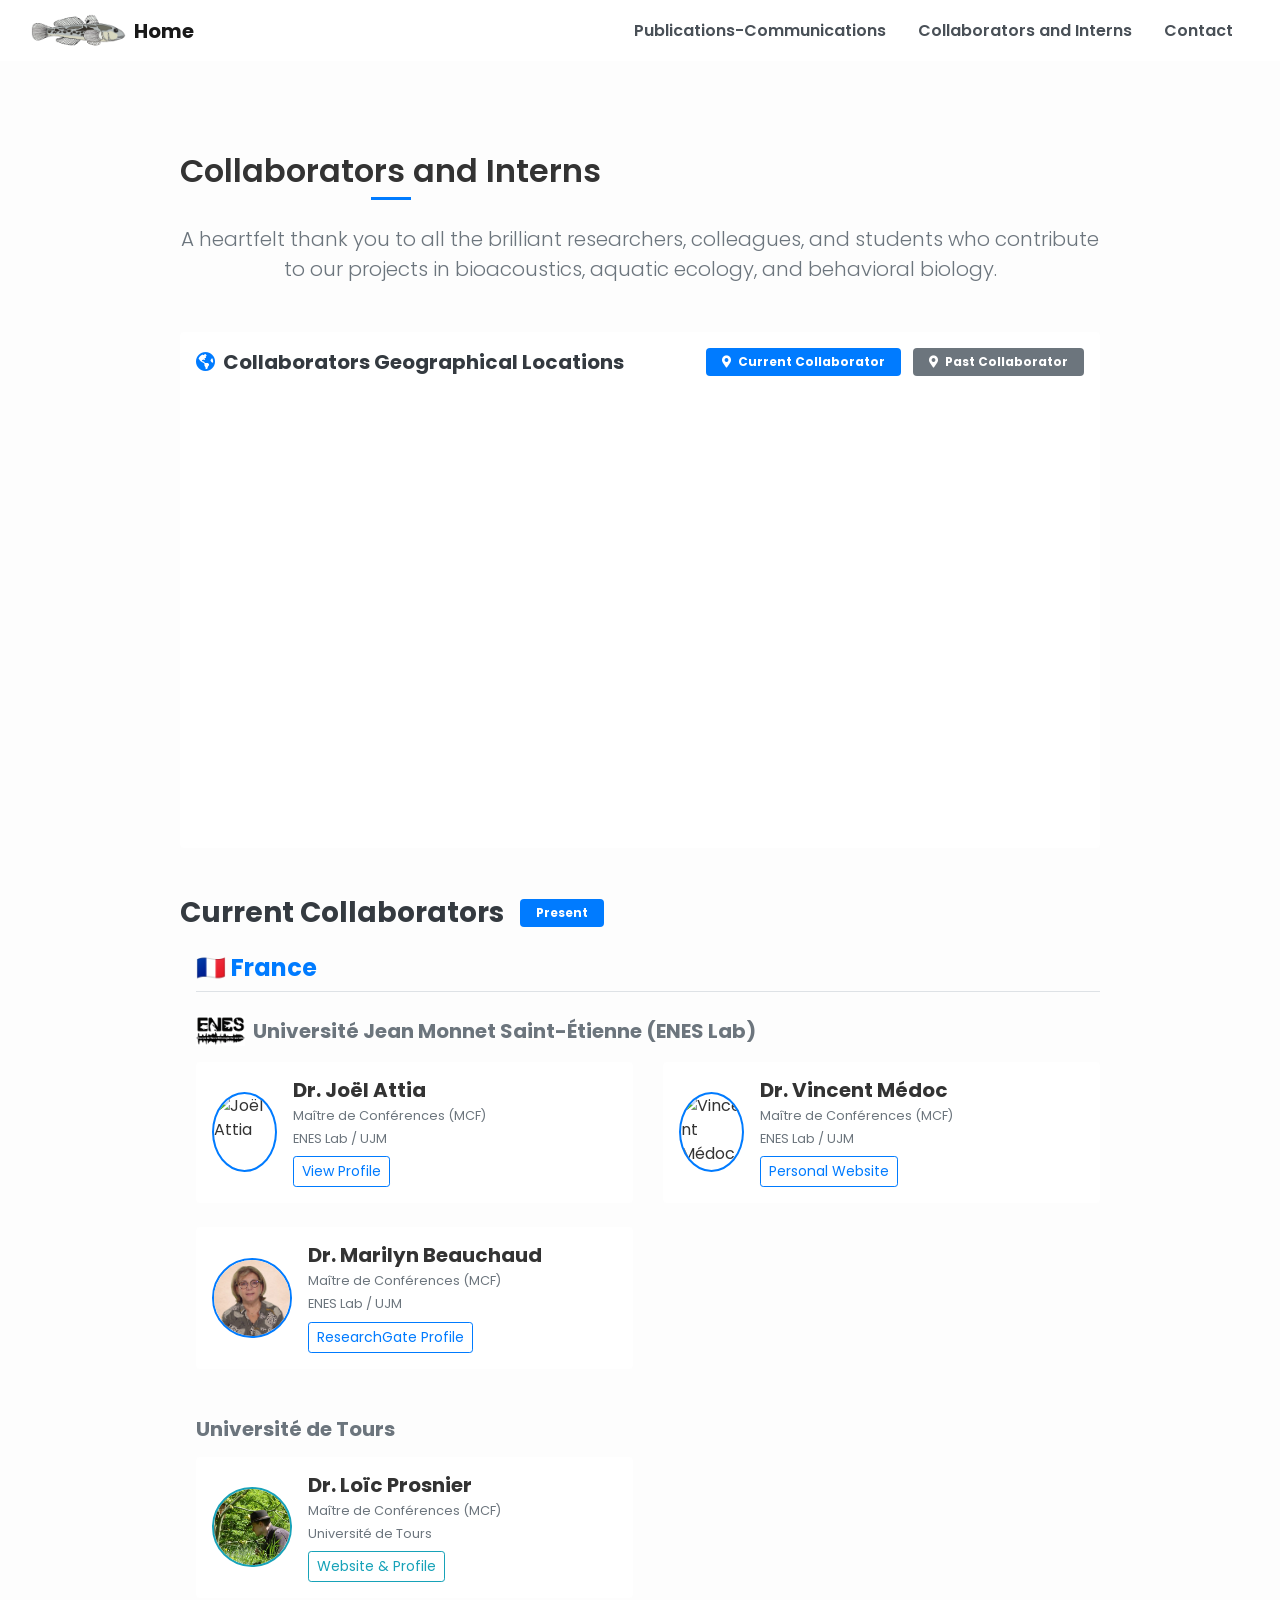
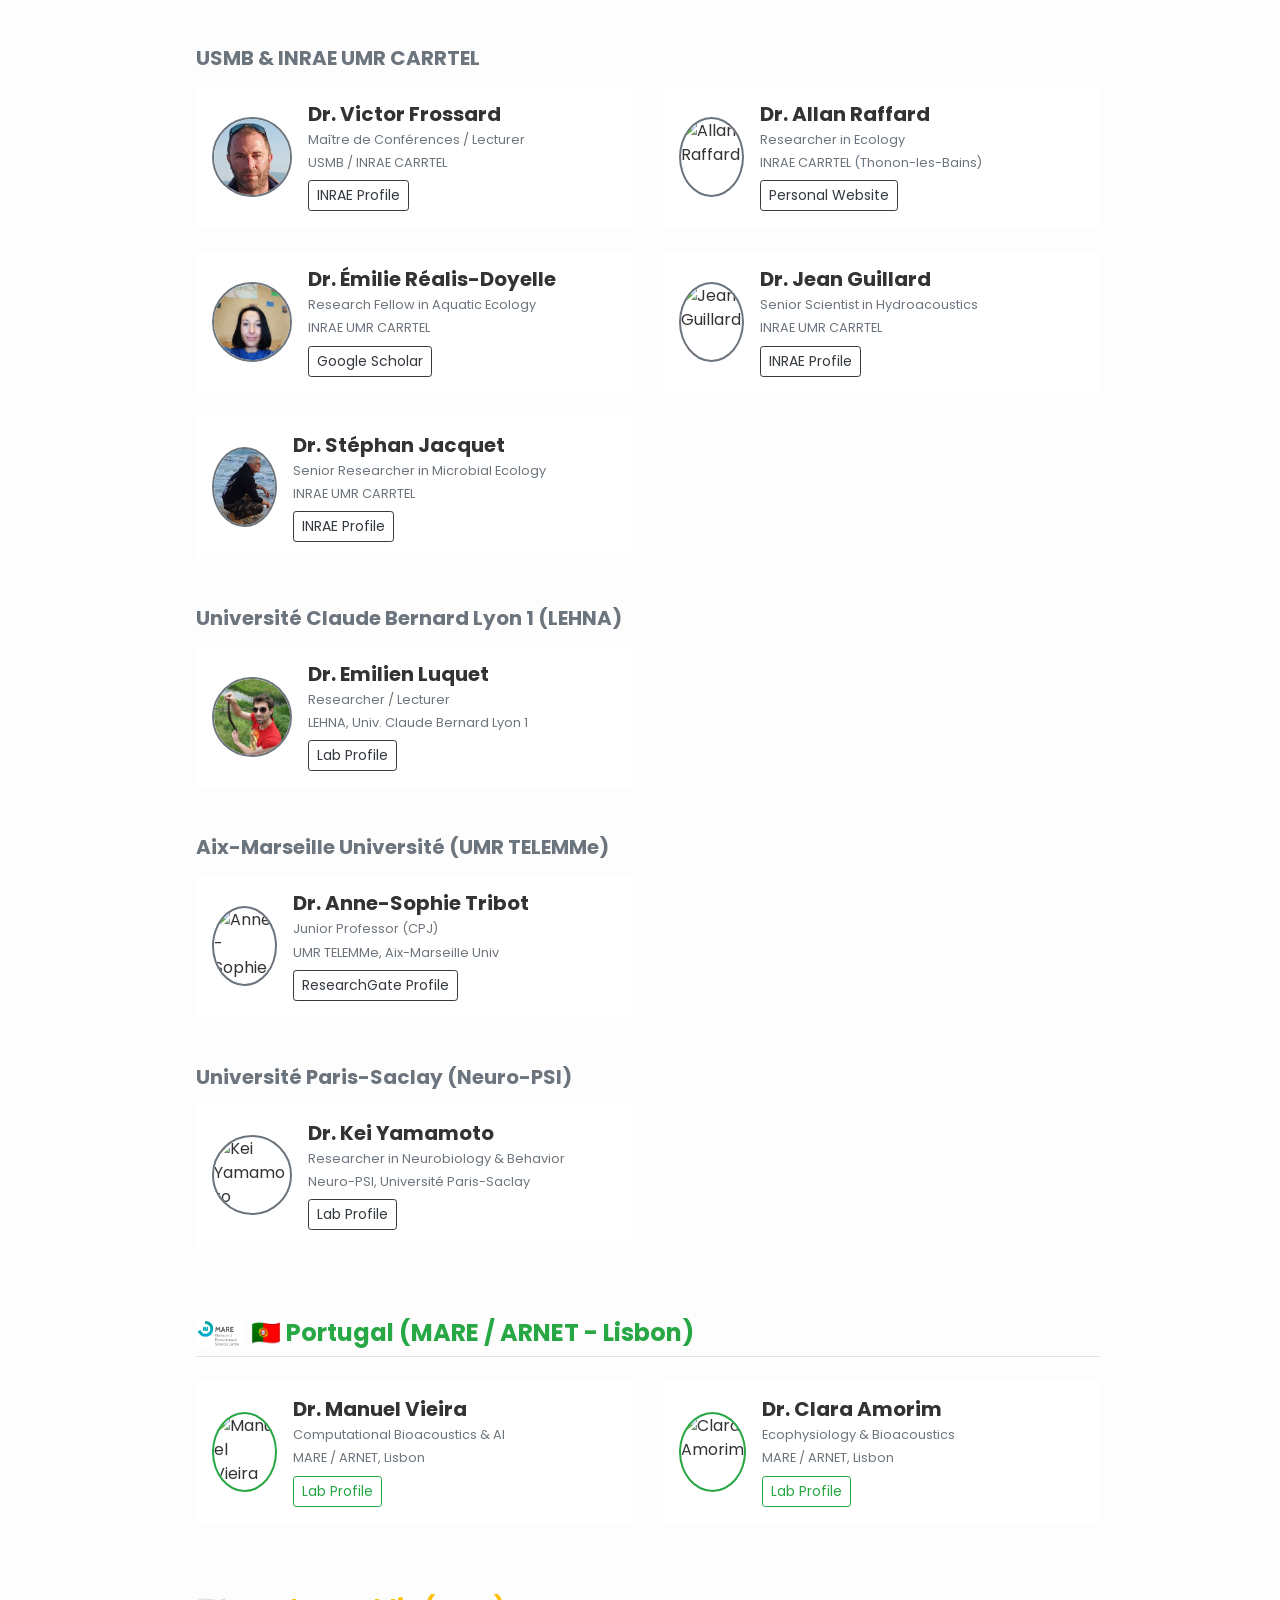
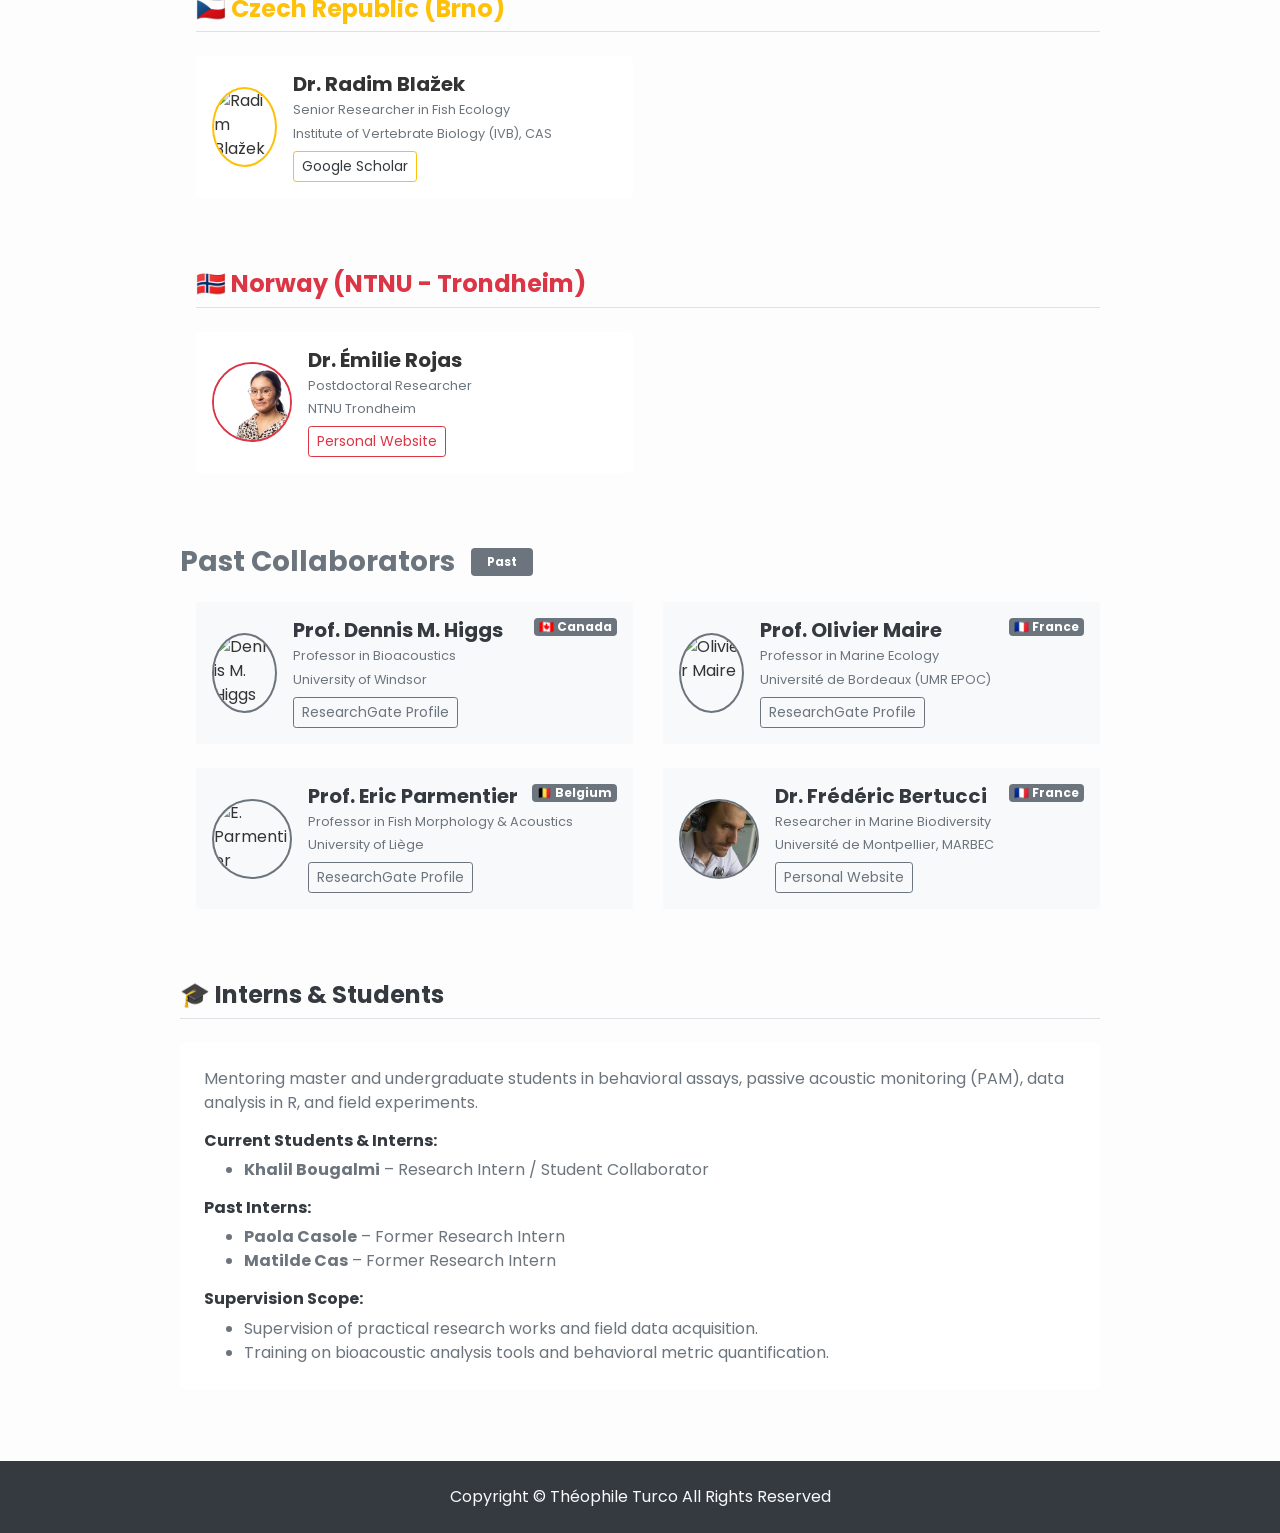
==== collaborators.html @ a91243aa "Update collaborators.html" ====
<!doctype html>
<html lang="fr">
  <head>
    <meta charset="utf-8">
    <meta name="description" content="Collaborators and Interns - Théophile Turco">
    <meta name="viewport" content="width=device-width, initial-scale=1, shrink-to-fit=no">
    <!-- Bootstrap CSS -->
    <link rel="stylesheet" href="https://stackpath.bootstrapcdn.com/bootstrap/4.1.3/css/bootstrap.min.css">
    <!-- Leaflet CSS for Map -->
    <link rel="stylesheet" href="https://unpkg.com/leaflet@1.9.4/dist/leaflet.css" />
    <!-- FontAwesome Icons -->
    <link rel="stylesheet" href="https://cdnjs.cloudflare.com/ajax/libs/font-awesome/5.15.4/css/all.min.css">
    <link rel="stylesheet" type="text/css" href="css/style3.css">
    <link rel="shortcut icon" href="Image/gobie_draw.png">
    <link href="https://fonts.googleapis.com/css2?family=Poppins:wght@300;600&display=swap" rel="stylesheet">
    <title>Collaborators and Interns - Théophile Turco</title>
  </head>
  <body>

    <!-- TOP NAVIGATION BAR -->
    <nav class="navbar navbar-expand-lg navbar-light bg-white shadow-sm fixed-top">
      <div class="container-fluid">
        <a class="navbar-brand font-weight-bold d-flex align-items-center" href="index.html">
          <img src="Image/gobie_draw.png" alt="Logo" class="nav-logo-img mr-2"> Home
        </a>
        <button class="navbar-toggler" type="button" data-toggle="collapse" data-target="#navbarNav">
          <span class="navbar-toggler-icon"></span>
        </button>
        <div class="collapse navbar-collapse justify-content-end" id="navbarNav">
          <ul class="navbar-nav">
            <li class="nav-item">
              <a class="nav-link" href="publications.html">Publications-Communications</a>
            </li>
            <li class="nav-item active">
              <a class="nav-link text-primary" href="collaborators.html">Collaborators and Interns</a>
            </li>
            <li class="nav-item">
              <a class="nav-link" href="contact.html">Contact</a>
            </li>
          </ul>
        </div>
      </div>
    </nav>

    <!-- COLLABORATORS CONTENT SECTION -->
    <section class="container my-5 pt-5">
      <div class="row justify-content-center">
        <div class="col-lg-10">
          <h2 class="section-title text-center mb-4">Collaborators and Interns</h2>
          <p class="lead text-muted text-center mb-5">
            A heartfelt thank you to all the brilliant researchers, colleagues, and students who contribute to our projects in bioacoustics, aquatic ecology, and behavioral biology.
          </p>

          <!-- INTERACTIVE MAP SECTION WITH LEGEND -->
          <div class="card shadow-sm border-0 mb-5 p-3">
            <div class="d-flex flex-column flex-md-row justify-content-between align-items-center mb-3">
              <h3 class="h5 font-weight-bold text-dark mb-2 mb-md-0"><i class="fas fa-globe-americas text-primary mr-2"></i>Collaborators Geographical Locations</h3>
              <div class="badge-legend">
                <span class="badge badge-primary px-3 py-2 mr-2"><i class="fas fa-map-marker-alt mr-1"></i> Current Collaborator</span>
                <span class="badge badge-secondary px-3 py-2"><i class="fas fa-map-marker-alt mr-1"></i> Past Collaborator</span>
              </div>
            </div>
            <div id="collaborators-map" style="height: 440px; border-radius: 6px;"></div>
          </div>

          <!-- ================= PRESENT COLLABORATORS ================= -->
          <div class="mb-4">
            <div class="d-flex align-items-center mb-4">
              <h3 class="h3 font-weight-bold text-dark mb-0">Current Collaborators</h3>
              <span class="badge badge-primary ml-3 px-3 py-2">Present</span>
            </div>
          </div>

          <!-- FRANCE -->
          <div class="mb-5 pl-md-3">
            <h4 class="h4 font-weight-bold text-primary border-bottom pb-2 mb-4">🇫🇷 France</h4>

            <!-- Sub-panel: Saint-Étienne -->
            <div id="section-saint-etienne">
              <h5 class="text-secondary font-weight-bold mt-4 mb-3 d-flex align-items-center">
                <img src="Image/Logo_ENES.png" alt="ENES Lab Logo" style="height: 30px;" class="mr-2">
                Université Jean Monnet Saint-Étienne (ENES Lab)
              </h5>
              <div class="row">
                <!-- Collab: Joël Attia -->
                <div class="col-md-6 mb-4">
                  <div class="card h-100 shadow-sm border-0 p-3 d-flex flex-row align-items-center">
                    <img src="Image/placeholder_attia.jpg" alt="Joël Attia" class="rounded-circle mr-3" style="width: 80px; height: 80px; object-fit: cover; border: 2px solid #007bff;">
                    <div class="w-100">
                      <h5 class="font-weight-bold mb-1">Dr. Joël Attia</h5>
                      <p class="text-muted small mb-1">Maître de Conférences (MCF)</p>
                      <p class="text-secondary small mb-2">ENES Lab / UJM</p>
                      <a href="https://www.univ-st-etienne.fr" target="_blank" class="btn btn-outline-primary btn-sm">View Profile</a>
                    </div>
                  </div>
                </div>

                <!-- Collab: Vincent Médoc -->
                <div class="col-md-6 mb-4">
                  <div class="card h-100 shadow-sm border-0 p-3 d-flex flex-row align-items-center">
                    <img src="Image/VMedocj.jpg" alt="Vincent Médoc" class="rounded-circle mr-3" style="width: 80px; height: 80px; object-fit: cover; border: 2px solid #007bff;">
                    <div class="w-100">
                      <h5 class="font-weight-bold mb-1">Dr. Vincent Médoc</h5>
                      <p class="text-muted small mb-1">Maître de Conférences (MCF)</p>
                      <p class="text-secondary small mb-2">ENES Lab / UJM</p>
                      <a href="https://vincentmedoc.wixsite.com/ecology" target="_blank" class="btn btn-outline-primary btn-sm">Personal Website</a>
                    </div>
                  </div>
                </div>

                <!-- Collab: Marilyn Beauchaud -->
                <div class="col-md-6 mb-4">
                  <div class="card h-100 shadow-sm border-0 p-3 d-flex flex-row align-items-center">
                    <img src="Image/MBeauchaud.jpg" alt="Marilyn Beauchaud" class="rounded-circle mr-3" style="width: 80px; height: 80px; object-fit: cover; border: 2px solid #007bff;">
                    <div class="w-100">
                      <h5 class="font-weight-bold mb-1">Dr. Marilyn Beauchaud</h5>
                      <p class="text-muted small mb-1">Maître de Conférences (MCF)</p>
                      <p class="text-secondary small mb-2">ENES Lab / UJM</p>
                      <a href="https://www.researchgate.net/profile/Marilyn-Beauchaud" target="_blank" class="btn btn-outline-primary btn-sm">ResearchGate Profile</a>
                    </div>
                  </div>
                </div>
              </div>
            </div>

            <!-- Sub-panel: Tours -->
            <div id="section-tours">
              <h5 class="text-secondary font-weight-bold mt-4 mb-3">Université de Tours</h5>
              <div class="row">
                <!-- Collab: Loïc Prosnier -->
                <div class="col-md-6 mb-4">
                  <div class="card h-100 shadow-sm border-0 p-3 d-flex flex-row align-items-center">
                    <img src="Image/LProsnier.jpg" alt="Loïc Prosnier" class="rounded-circle mr-3" style="width: 80px; height: 80px; object-fit: cover; border: 2px solid #17a2b8;">
                    <div class="w-100">
                      <h5 class="font-weight-bold mb-1">Dr. Loïc Prosnier</h5>
                      <p class="text-muted small mb-1">Maître de Conférences (MCF)</p>
                      <p class="text-secondary small mb-2">Université de Tours</p>
                      <a href="https://sites.google.com/view/loic-prosnier/home?pli=1&authuser=0" target="_blank" class="btn btn-outline-info btn-sm">Website & Profile</a>
                    </div>
                  </div>
                </div>
              </div>
            </div>

            <!-- Sub-panel: USMB & INRAE (CARRTEL) -->
            <div id="section-thonon">
              <h5 class="text-secondary font-weight-bold mt-4 mb-3">USMB & INRAE UMR CARRTEL</h5>
              <div class="row">
                <!-- Collab: Victor Frossard -->
                <div class="col-md-6 mb-4">
                  <div class="card h-100 shadow-sm border-0 p-3 d-flex flex-row align-items-center">
                    <img src="Image/VFrossard.jpg" alt="Victor Frossard" class="rounded-circle mr-3" style="width: 80px; height: 80px; object-fit: cover; border: 2px solid #6c757d;">
                    <div class="w-100">
                      <h5 class="font-weight-bold mb-1">Dr. Victor Frossard</h5>
                      <p class="text-muted small mb-1">Maître de Conférences / Lecturer</p>
                      <p class="text-secondary small mb-2">USMB / INRAE CARRTEL</p>
                      <a href="https://carrtel.lyon-grenoble.hub.inrae.fr/personnel-cvs/frossard-victor" target="_blank" class="btn btn-outline-dark btn-sm">INRAE Profile</a>
                    </div>
                  </div>
                </div>

                <!-- Collab: Allan Raffard -->
                <div class="col-md-6 mb-4">
                  <div class="card h-100 shadow-sm border-0 p-3 d-flex flex-row align-items-center">
                    <img src="Image/ARraffard.jpg" alt="Allan Raffard" class="rounded-circle mr-3" style="width: 80px; height: 80px; object-fit: cover; border: 2px solid #6c757d;">
                    <div class="w-100">
                      <h5 class="font-weight-bold mb-1">Dr. Allan Raffard</h5>
                      <p class="text-muted small mb-1">Researcher in Ecology</p>
                      <p class="text-secondary small mb-2">INRAE CARRTEL (Thonon-les-Bains)</p>
                      <a href="https://allanraffard.wordpress.com/" target="_blank" class="btn btn-outline-dark btn-sm">Personal Website</a>
                    </div>
                  </div>
                </div>

                <!-- Collab: Émilie Réalis-Doyelle -->
                <div class="col-md-6 mb-4">
                  <div class="card h-100 shadow-sm border-0 p-3 d-flex flex-row align-items-center">
                    <img src="Image/ERealis.jpg" alt="Émilie Réalis-Doyelle" class="rounded-circle mr-3" style="width: 80px; height: 80px; object-fit: cover; border: 2px solid #6c757d;">
                    <div class="w-100">
                      <h5 class="font-weight-bold mb-1">Dr. Émilie Réalis-Doyelle</h5>
                      <p class="text-muted small mb-1">Research Fellow in Aquatic Ecology</p>
                      <p class="text-secondary small mb-2">INRAE UMR CARRTEL</p>
                      <a href="https://scholar.google.com/citations?user=teKETbIAAAAJ&hl=fr" target="_blank" class="btn btn-outline-dark btn-sm">Google Scholar</a>
                    </div>
                  </div>
                </div>

                <!-- Collab: Jean Guillard -->
                <div class="col-md-6 mb-4">
                  <div class="card h-100 shadow-sm border-0 p-3 d-flex flex-row align-items-center">
                    <img src="Image/placeholder_guillard.jpg" alt="Jean Guillard" class="rounded-circle mr-3" style="width: 80px; height: 80px; object-fit: cover; border: 2px solid #6c757d;">
                    <div class="w-100">
                      <h5 class="font-weight-bold mb-1">Dr. Jean Guillard</h5>
                      <p class="text-muted small mb-1">Senior Scientist in Hydroacoustics</p>
                      <p class="text-secondary small mb-2">INRAE UMR CARRTEL</p>
                      <a href="https://carrtel.lyon-grenoble.hub.inrae.fr" target="_blank" class="btn btn-outline-dark btn-sm">INRAE Profile</a>
                    </div>
                  </div>
                </div>

                <!-- Collab: Stéphan Jacquet -->
                <div class="col-md-6 mb-4">
                  <div class="card h-100 shadow-sm border-0 p-3 d-flex flex-row align-items-center">
                    <img src="Image/SJacquet.jpg" alt="Stéphan Jacquet" class="rounded-circle mr-3" style="width: 80px; height: 80px; object-fit: cover; border: 2px solid #6c757d;">
                    <div class="w-100">
                      <h5 class="font-weight-bold mb-1">Dr. Stéphan Jacquet</h5>
                      <p class="text-muted small mb-1">Senior Researcher in Microbial Ecology</p>
                      <p class="text-secondary small mb-2">INRAE UMR CARRTEL</p>
                      <a href="https://carrtel.lyon-grenoble.hub.inrae.fr" target="_blank" class="btn btn-outline-dark btn-sm">INRAE Profile</a>
                    </div>
                  </div>
                </div>
              </div>
            </div>

            <!-- Sub-panel: Lyon 1 (LEHNA) -->
            <div id="section-lyon">
              <h5 class="text-secondary font-weight-bold mt-4 mb-3">Université Claude Bernard Lyon 1 (LEHNA)</h5>
              <div class="row">
                <!-- Collab: Emilien Luquet -->
                <div class="col-md-6 mb-4">
                  <div class="card h-100 shadow-sm border-0 p-3 d-flex flex-row align-items-center">
                    <img src="Image/ELuquet.jpg" alt="Emilien Luquet" class="rounded-circle mr-3" style="width: 80px; height: 80px; object-fit: cover; border: 2px solid #6c757d;">
                    <div class="w-100">
                      <h5 class="font-weight-bold mb-1">Dr. Emilien Luquet</h5>
                      <p class="text-muted small mb-1">Researcher / Lecturer</p>
                      <p class="text-secondary small mb-2">LEHNA, Univ. Claude Bernard Lyon 1</p>
                      <a href="https://lehna.univ-lyon1.fr" target="_blank" class="btn btn-outline-dark btn-sm">Lab Profile</a>
                    </div>
                  </div>
                </div>
              </div>
            </div>

            <!-- Sub-panel: TELEMMe (Aix-Marseille) -->
            <div id="section-aix">
              <h5 class="text-secondary font-weight-bold mt-4 mb-3">Aix-Marseille Université (UMR TELEMMe)</h5>
              <div class="row">
                <!-- Collab: Anne-Sophie Tribot -->
                <div class="col-md-6 mb-4">
                  <div class="card h-100 shadow-sm border-0 p-3 d-flex flex-row align-items-center">
                    <img src="Image/AStribot.jpg" alt="Anne-Sophie Tribot" class="rounded-circle mr-3" style="width: 80px; height: 80px; object-fit: cover; border: 2px solid #6c757d;">
                    <div class="w-100">
                      <h5 class="font-weight-bold mb-1">Dr. Anne-Sophie Tribot</h5>
                      <p class="text-muted small mb-1">Junior Professor (CPJ)</p>
                      <p class="text-secondary small mb-2">UMR TELEMMe, Aix-Marseille Univ</p>
                      <a href="https://www.researchgate.net/profile/Anne-Sophie-Tribot" target="_blank" class="btn btn-outline-dark btn-sm">ResearchGate Profile</a>
                    </div>
                  </div>
                </div>
              </div>
            </div>

            <!-- Sub-panel: Paris-Saclay (Neuro-PSI) -->
            <div id="section-saclay">
              <h5 class="text-secondary font-weight-bold mt-4 mb-3">Université Paris-Saclay (Neuro-PSI)</h5>
              <div class="row">
                <!-- Collab: Kei Yamamoto -->
                <div class="col-md-6 mb-4">
                  <div class="card h-100 shadow-sm border-0 p-3 d-flex flex-row align-items-center">
                    <img src="Image/placeholder_yamamoto.jpg" alt="Kei Yamamoto" class="rounded-circle mr-3" style="width: 80px; height: 80px; object-fit: cover; border: 2px solid #6c757d;">
                    <div class="w-100">
                      <h5 class="font-weight-bold mb-1">Dr. Kei Yamamoto</h5>
                      <p class="text-muted small mb-1">Researcher in Neurobiology & Behavior</p>
                      <p class="text-secondary small mb-2">Neuro-PSI, Université Paris-Saclay</p>
                      <a href="https://www.neuro-psi.fr" target="_blank" class="btn btn-outline-dark btn-sm">Lab Profile</a>
                    </div>
                  </div>
                </div>
              </div>
            </div>

          </div>

          <!-- PORTUGAL -->
          <div class="mb-5 pl-md-3" id="section-lisbon">
            <h4 class="h4 font-weight-bold text-success border-bottom pb-2 mb-4 d-flex align-items-center">
              <img src="Image/MARE LOGO.png" alt="MARE Logo" style="height: 30px;" class="mr-2">
              🇵🇹 Portugal (MARE / ARNET - Lisbon)
            </h4>
            <div class="row">
              <!-- Collab: Manuel Vieira -->
              <div class="col-md-6 mb-4">
                <div class="card h-100 shadow-sm border-0 p-3 d-flex flex-row align-items-center">
                  <img src="Image/placeholder_vieira.jpg" alt="Manuel Vieira" class="rounded-circle mr-3" style="width: 80px; height: 80px; object-fit: cover; border: 2px solid #28a745;">
                  <div class="w-100">
                    <h5 class="font-weight-bold mb-1">Dr. Manuel Vieira</h5>
                    <p class="text-muted small mb-1">Computational Bioacoustics & AI</p>
                    <p class="text-secondary small mb-2">MARE / ARNET, Lisbon</p>
                    <a href="https://www.fishbioacoustics.pt/mvieira" target="_blank" class="btn btn-outline-success btn-sm">Lab Profile</a>
                  </div>
                </div>
              </div>

              <!-- Collab: Clara Amorim -->
              <div class="col-md-6 mb-4">
                <div class="card h-100 shadow-sm border-0 p-3 d-flex flex-row align-items-center">
                  <img src="Image/placeholder_amorim.jpg" alt="Clara Amorim" class="rounded-circle mr-3" style="width: 80px; height: 80px; object-fit: cover; border: 2px solid #28a745;">
                  <div class="w-100">
                    <h5 class="font-weight-bold mb-1">Dr. Clara Amorim</h5>
                    <p class="text-muted small mb-1">Ecophysiology & Bioacoustics</p>
                    <p class="text-secondary small mb-2">MARE / ARNET, Lisbon</p>
                    <a href="https://www.fishbioacoustics.pt/amorim" target="_blank" class="btn btn-outline-success btn-sm">Lab Profile</a>
                  </div>
                </div>
              </div>
            </div>
          </div>

          <!-- CZECH REPUBLIC -->
          <div class="mb-5 pl-md-3" id="section-brno">
            <h4 class="h4 font-weight-bold text-warning border-bottom pb-2 mb-4">🇨🇿 Czech Republic (Brno)</h4>
            <div class="row">
              <!-- Collab: Radim Blažek -->
              <div class="col-md-6 mb-4">
                <div class="card h-100 shadow-sm border-0 p-3 d-flex flex-row align-items-center">
                  <img src="Image/placeholder_blazek.jpg" alt="Radim Blažek" class="rounded-circle mr-3" style="width: 80px; height: 80px; object-fit: cover; border: 2px solid #ffc107;">
                  <div class="w-100">
                    <h5 class="font-weight-bold mb-1">Dr. Radim Blažek</h5>
                    <p class="text-muted small mb-1">Senior Researcher in Fish Ecology</p>
                    <p class="text-secondary small mb-2">Institute of Vertebrate Biology (IVB), CAS</p>
                    <a href="https://scholar.google.com/citations?user=MF0PqMMAAAAJ&hl=en" target="_blank" class="btn btn-outline-warning text-dark btn-sm">Google Scholar</a>
                  </div>
                </div>
              </div>
            </div>
          </div>

          <!-- NORWAY -->
          <div class="mb-5 pl-md-3" id="section-trondheim">
            <h4 class="h4 font-weight-bold text-danger border-bottom pb-2 mb-4">🇳🇴 Norway (NTNU - Trondheim)</h4>
            <div class="row">
              <!-- Collab: Émilie Rojas -->
              <div class="col-md-6 mb-4">
                <div class="card h-100 shadow-sm border-0 p-3 d-flex flex-row align-items-center">
                  <img src="Image/ERojas.jpg" alt="Émilie Rojas" class="rounded-circle mr-3" style="width: 80px; height: 80px; object-fit: cover; border: 2px solid #dc3545;">
                  <div class="w-100">
                    <h5 class="font-weight-bold mb-1">Dr. Émilie Rojas</h5>
                    <p class="text-muted small mb-1">Postdoctoral Researcher</p>
                    <p class="text-secondary small mb-2">NTNU Trondheim</p>
                    <a href="https://www.emilierojas.fr/" target="_blank" class="btn btn-outline-danger btn-sm">Personal Website</a>
                  </div>
                </div>
              </div>
            </div>
          </div>

          <!-- ================= PAST COLLABORATORS ================= -->
          <div class="mt-5 mb-4">
            <div class="d-flex align-items-center mb-4">
              <h3 class="h3 font-weight-bold text-secondary mb-0">Past Collaborators</h3>
              <span class="badge badge-secondary ml-3 px-3 py-2">Past</span>
            </div>
          </div>

          <div class="mb-5 pl-md-3">
            <div class="row">

              <!-- Past Collab: Dennis M. Higgs (Canada) -->
              <div class="col-md-6 mb-4" id="section-windsor">
                <div class="card h-100 shadow-sm border-0 p-3 d-flex flex-row align-items-center bg-light">
                  <img src="Image/placeholder_higgs.jpg" alt="Dennis M. Higgs" class="rounded-circle mr-3 opacity-75" style="width: 80px; height: 80px; object-fit: cover; border: 2px solid #6c757d;">
                  <div class="w-100">
                    <div class="d-flex justify-content-between align-items-start">
                      <h5 class="font-weight-bold mb-1 text-dark">Prof. Dennis M. Higgs</h5>
                      <span class="badge badge-secondary small">🇨🇦 Canada</span>
                    </div>
                    <p class="text-muted small mb-1">Professor in Bioacoustics</p>
                    <p class="text-secondary small mb-2">University of Windsor</p>
                    <a href="https://www.researchgate.net/profile/Dennis-Higgs" target="_blank" class="btn btn-outline-secondary btn-sm">ResearchGate Profile</a>
                  </div>
                </div>
              </div>

              <!-- Past Collab: Olivier Maire (France - Bordeaux) -->
              <div class="col-md-6 mb-4" id="section-bordeaux">
                <div class="card h-100 shadow-sm border-0 p-3 d-flex flex-row align-items-center bg-light">
                  <img src="Image/placeholder_maire.jpg" alt="Olivier Maire" class="rounded-circle mr-3 opacity-75" style="width: 80px; height: 80px; object-fit: cover; border: 2px solid #6c757d;">
                  <div class="w-100">
                    <div class="d-flex justify-content-between align-items-start">
                      <h5 class="font-weight-bold mb-1 text-dark">Prof. Olivier Maire</h5>
                      <span class="badge badge-secondary small">🇫🇷 France</span>
                    </div>
                    <p class="text-muted small mb-1">Professor in Marine Ecology</p>
                    <p class="text-secondary small mb-2">Université de Bordeaux (UMR EPOC)</p>
                    <a href="https://www.researchgate.net/profile/Olivier-Maire-3" target="_blank" class="btn btn-outline-secondary btn-sm">ResearchGate Profile</a>
                  </div>
                </div>
              </div>

              <!-- Past Collab: E. Parmentier (Belgium - Liège) -->
              <div class="col-md-6 mb-4" id="section-liege">
                <div class="card h-100 shadow-sm border-0 p-3 d-flex flex-row align-items-center bg-light">
                  <img src="Image/placeholder_parmentier.jpg" alt="E. Parmentier" class="rounded-circle mr-3 opacity-75" style="width: 80px; height: 80px; object-fit: cover; border: 2px solid #6c757d;">
                  <div class="w-100">
                    <div class="d-flex justify-content-between align-items-start">
                      <h5 class="font-weight-bold mb-1 text-dark">Prof. Eric Parmentier</h5>
                      <span class="badge badge-secondary small">🇧🇪 Belgium</span>
                    </div>
                    <p class="text-muted small mb-1">Professor in Fish Morphology & Acoustics</p>
                    <p class="text-secondary small mb-2">University of Liège</p>
                    <a href="https://www.researchgate.net" target="_blank" class="btn btn-outline-secondary btn-sm">ResearchGate Profile</a>
                  </div>
                </div>
              </div>

              <!-- Past Collab: F. Bertucci (France - Montpellier) -->
              <div class="col-md-6 mb-4" id="section-montpellier">
                <div class="card h-100 shadow-sm border-0 p-3 d-flex flex-row align-items-center bg-light">
                  <img src="Image/FBertucci.jpg" alt="Frédéric Bertucci" class="rounded-circle mr-3 opacity-75" style="width: 80px; height: 80px; object-fit: cover; border: 2px solid #6c757d;">
                  <div class="w-100">
                    <div class="d-flex justify-content-between align-items-start">
                      <h5 class="font-weight-bold mb-1 text-dark">Dr. Frédéric Bertucci</h5>
                      <span class="badge badge-secondary small">🇫🇷 France</span>
                    </div>
                    <p class="text-muted small mb-1">Researcher in Marine Biodiversity</p>
                    <p class="text-secondary small mb-2">Université de Montpellier, MARBEC</p>
                    <a href="https://sites.google.com/view/fredericbertucci" target="_blank" class="btn btn-outline-secondary btn-sm">Personal Website</a>
                  </div>
                </div>
              </div>

            </div>
          </div>

          <!-- ================= INTERNS & STUDENTS ================= -->
          <div class="mb-4">
            <h3 class="h4 font-weight-bold text-dark border-bottom pb-2 mb-4">🎓 Interns & Students</h3>
            <div class="card shadow-sm border-0 p-4">
              <p class="text-muted mb-3">
                Mentoring master and undergraduate students in behavioral assays, passive acoustic monitoring (PAM), data analysis in R, and field experiments.
              </p>
              
              <h6 class="font-weight-bold text-dark">Current Students & Interns:</h6>
              <ul class="text-muted mb-3">
                <li><strong>Khalil Bougalmi</strong> – Research Intern / Student Collaborator</li>
              </ul>

              <h6 class="font-weight-bold text-dark">Past Interns:</h6>
              <ul class="text-muted mb-3">
                <li><strong>Paola Casole</strong> – Former Research Intern</li>
                <li><strong>Matilde Cas</strong> – Former Research Intern</li>
              </ul>

              <h6 class="font-weight-bold text-dark">Supervision Scope:</h6>
              <ul class="text-muted mb-0">
                <li>Supervision of practical research works and field data acquisition.</li>
                <li>Training on bioacoustic analysis tools and behavioral metric quantification.</li>
              </ul>
            </div>
          </div>

        </div>
      </div>
    </section>

    <!-- MAIN FOOTER -->
    <footer class="text-center py-4 bg-dark text-light mt-5">
      <p class="mb-0">Copyright © Théophile Turco All Rights Reserved</p>
    </footer>

    <!-- JS Scripts -->
    <script src="https://code.jquery.com/jquery-3.3.1.slim.min.js"></script>
    <script src="https://cdnjs.cloudflare.com/ajax/libs/popper.js/1.14.3/umd/popper.min.js"></script>
    <script src="https://stackpath.bootstrapcdn.com/bootstrap/4.1.3/js/bootstrap.min.js"></script>
    <!-- Leaflet JS for Map -->
    <script src="https://unpkg.com/leaflet@1.9.4/dist/leaflet.js"></script>
    
    <script>
      document.addEventListener("DOMContentLoaded", function() {
        // Locations data across Europe and Canada (Status: 'present' or 'past') with section target IDs
        var locations = [
          // Present Collaborators
          { name: "Université Jean Monnet (ENES Lab)", city: "Saint-Étienne, France", coords: [45.4397, 4.3872], people: "Dr. Joël Attia, Dr. Vincent Médoc, Dr. Marilyn Beauchaud", status: "present", targetId: "section-saint-etienne" },
          { name: "Université de Tours", city: "Tours, France", coords: [47.3941, 0.6848], people: "Dr. Loïc Prosnier", status: "present", targetId: "section-tours" },
          { name: "USMB & INRAE CARRTEL", city: "Thonon-les-Bains, France", coords: [46.3712, 6.4789], people: "Dr. Victor Frossard, Dr. Allan Raffard, Dr. Émilie Réalis-Doyelle, Dr. Jean Guillard, Dr. Stéphan Jacquet", status: "present", targetId: "section-thonon" },
          { name: "Univ. Claude Bernard Lyon 1 (LEHNA)", city: "Lyon, France", coords: [45.7834, 4.8787], people: "Dr. Emilien Luquet", status: "present", targetId: "section-lyon" },
          { name: "Aix-Marseille Univ (TELEMMe)", city: "Aix-en-Provence, France", coords: [43.5297, 5.4474], people: "Dr. Anne-Sophie Tribot", status: "present", targetId: "section-aix" },
          { name: "Université Paris-Saclay (Neuro-PSI)", city: "Saclay, France", coords: [48.7093, 2.1675], people: "Dr. Kei Yamamoto", status: "present", targetId: "section-saclay" },
          { name: "MARE / ARNET", city: "Lisbon, Portugal", coords: [38.7223, -9.1393], people: "Dr. Manuel Vieira, Dr. Clara Amorim", status: "present", targetId: "section-lisbon" },
          { name: "Institute of Vertebrate Biology (CAS)", city: "Brno, Czech Republic", coords: [49.1951, 16.6068], people: "Dr. Radim Blažek", status: "present", targetId: "section-brno" },
          { name: "NTNU", city: "Trondheim, Norway", coords: [63.4305, 10.3951], people: "Dr. Émilie Rojas", status: "present", targetId: "section-trondheim" },
          
          // Past Collaborators
          { name: "University of Windsor", city: "Windsor, ON, Canada", coords: [42.3043, -83.0660], people: "Prof. Dennis M. Higgs", status: "past", targetId: "section-windsor" },
          { name: "Université de Bordeaux (UMR EPOC)", city: "Arcachon / Bordeaux, France", coords: [44.8378, -0.5792], people: "Prof. Olivier Maire", status: "past", targetId: "section-bordeaux" },
          { name: "University of Liège", city: "Liège, Belgium", coords: [50.6326, 5.5697], people: "Prof. Eric Parmentier", status: "past", targetId: "section-liege" },
          { name: "Université de Montpellier (MARBEC)", city: "Montpellier, France", coords: [43.6108, 3.8767], people: "Dr. Frédéric Bertucci", status: "past", targetId: "section-montpellier" }
        ];

        // Initialize map centered over Atlantic to show both Europe and Canada
        var map = L.map('collaborators-map').setView([48.0, -25.0], 3);

        L.tileLayer('https://{s}.tile.openstreetmap.org/{z}/{x}/{y}.png', {
          maxZoom: 19,
          attribution: '&copy; <a href="https://www.openstreetmap.org/copyright">OpenStreetMap</a> contributors'
        }).addTo(map);

        // Custom Leaflet Icons for Present vs Past
        var blueIcon = new L.Icon({
          iconUrl: 'https://raw.githubusercontent.com/pointhi/leaflet-color-markers/master/img/marker-icon-2x-blue.png',
          shadowUrl: 'https://cdnjs.cloudflare.com/ajax/libs/leaflet/0.7.7/images/marker-shadow.png',
          iconSize: [25, 41], iconAnchor: [12, 41], popupAnchor: [1, -34], shadowSize: [41, 41]
        });

        var greyIcon = new L.Icon({
          iconUrl: 'https://raw.githubusercontent.com/pointhi/leaflet-color-markers/master/img/marker-icon-2x-grey.png',
          shadowUrl: 'https://cdnjs.cloudflare.com/ajax/libs/leaflet/0.7.7/images/marker-shadow.png',
          iconSize: [25, 41], iconAnchor: [12, 41], popupAnchor: [1, -34], shadowSize: [41, 41]
        });

        // Add markers and bounds tracking
        var bounds = [];
        locations.forEach(function(loc) {
          var iconChoice = loc.status === "present" ? blueIcon : greyIcon;
          var statusBadge = loc.status === "present" 
            ? '<span class="badge badge-primary">Current Collaborator</span>' 
            : '<span class="badge badge-secondary">Past Collaborator</span>';

          var popupContent = "<b>" + loc.name + "</b> " + statusBadge + 
                             "<br><small>" + loc.city + "</small>" +
                             "<br><em>Collaborators: " + loc.people + "</em>" +
                             "<br><a href='#' class='map-scroll-link' data-target='" + loc.targetId + "'>👉 Jump to section</a>";

          var marker = L.marker(loc.coords, { icon: iconChoice }).addTo(map)
            .bindPopup(popupContent);

          bounds.push(loc.coords);
        });

        // Handle click on popup "Jump to section" links
        map.on('popupopen', function(e) {
          var container = e.popup.getElement();
          var link = container.querySelector('.map-scroll-link');
          if (link) {
            link.addEventListener('click', function(evt) {
              evt.preventDefault();
              var targetId = this.getAttribute('data-target');
              var targetElement = document.getElementById(targetId);
              if (targetElement) {
                map.closePopup();
                targetElement.scrollIntoView({ behavior: 'smooth', block: 'start' });
              }
            });
          }
        });

        // Fit map bounds to show all global pins neatly
        if (bounds.length > 0) {
          map.fitBounds(bounds, { padding: [40, 40] });
        }
      });
    </script>
  </body>
</html>
---- css/style3.css ----
/* Navbar Logo Size Reduction - INCHANGÉ */
.nav-logo-img {
  height: 35px;
  width: auto;
}

body {
  font-family: 'Poppins', sans-serif;
  color: #333;
  background-color: #fdfdfd;
  padding-top: 56px; /* Space for fixed navbar */
}

/* Navbar styling */
.navbar {
  font-weight: 600;
}
.navbar-nav .nav-link {
  color: #495057 !important;
  transition: color 0.2s ease;
  padding-right: 1rem !important;
  padding-left: 1rem !important;
}
.navbar-nav .nav-link:hover {
  color: #007bff !important;
}

/* Section Headings */
.section-title {
  font-weight: 600;
  position: relative;
  display: inline-block;
  padding-bottom: 10px;
}

.section-title::after {
  content: '';
  position: absolute;
  display: block;
  width: 40px;
  height: 3px;
  background: #007bff;
  bottom: 0;
  left: 50%;
  transform: translateX(-50%);
}

/* Card Hover Effect */
.card {
  transition: transform 0.2s ease-in-out, box-shadow 0.2s ease-in-out;
}

.card:hover {
  transform: translateY(-3px);
  box-shadow: 0 8px 16px rgba(0,0,0,0.08) !important;
}

/* --- CORRECTION HEADER & VIDEO --- */

/* Conteneur de l'en-tête vidéo avec une hauteur contrôlée */
.video-header {
  position: relative;
  width: 100%;
  height: 380px; /* Ajustez la hauteur totale de la bannière ici */
  overflow: hidden;
  display: flex;
  align-items: center;
  justify-content: center;
}

/* Vidéo en arrière-plan absolu pour ne pas repousser le texte */
.bg-video, video, .hero-video, iframe {
  position: absolute;
  top: 50%;
  left: 50%;
  min-width: 100%;
  min-height: 100%;
  width: 100% !important;
  height: auto !important;
  transform: translate(-50%, -50%);
  object-fit: cover;
  z-index: 1;
}

/* Voile sombre pour bien faire ressortir le texte par-dessus la vidéo */
.video-overlay {
  position: absolute;
  top: 0;
  left: 0;
  width: 100%;
  height: 100%;
  background: rgba(0, 0, 0, 0.4); 
  z-index: 2;
}

/* Centrage et superposition du texte au premier plan */
.header-content {
  position: relative;
  z-index: 3;
  width: 100%;
  text-shadow: 0 2px 6px rgba(0, 0, 0, 0.7);
}

/* --- FIN CORRECTION --- */

/* Footer */
footer {
  background: rgb(30, 30, 30);
  color: lightgray;
}
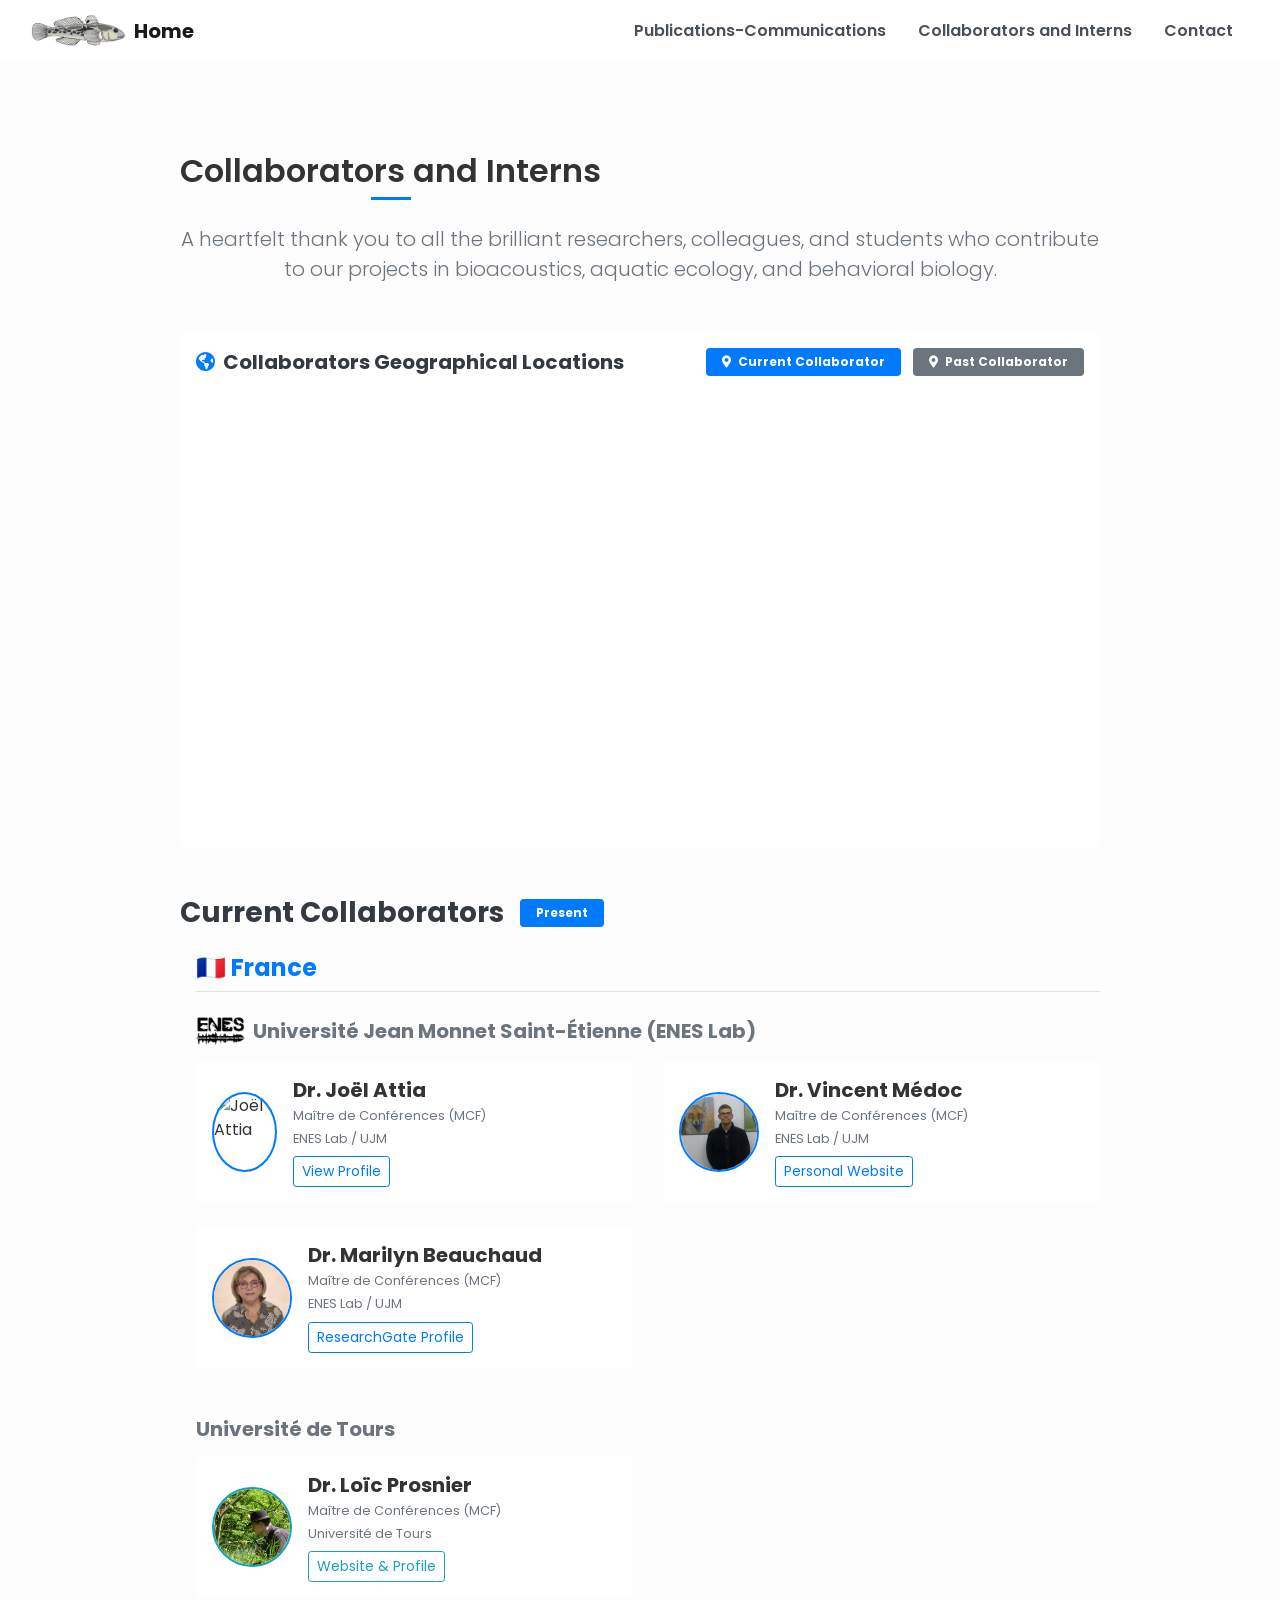
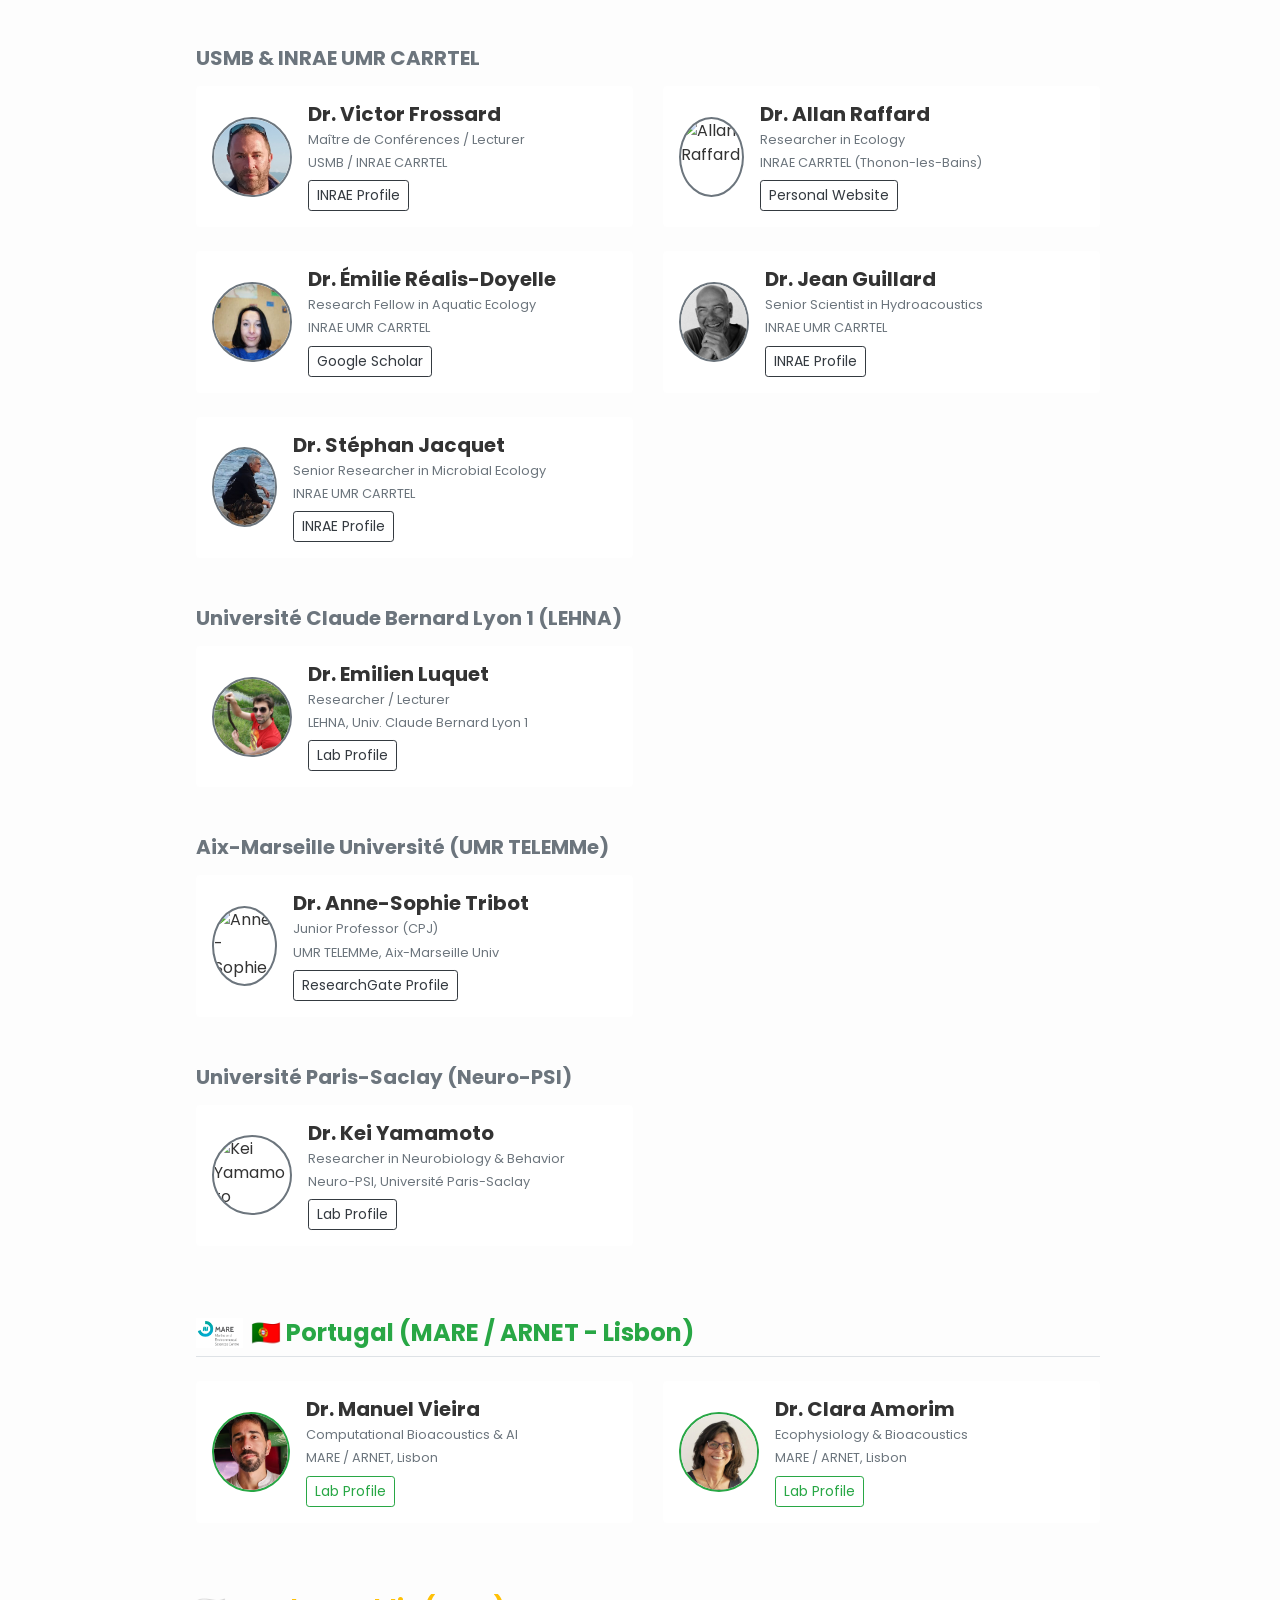
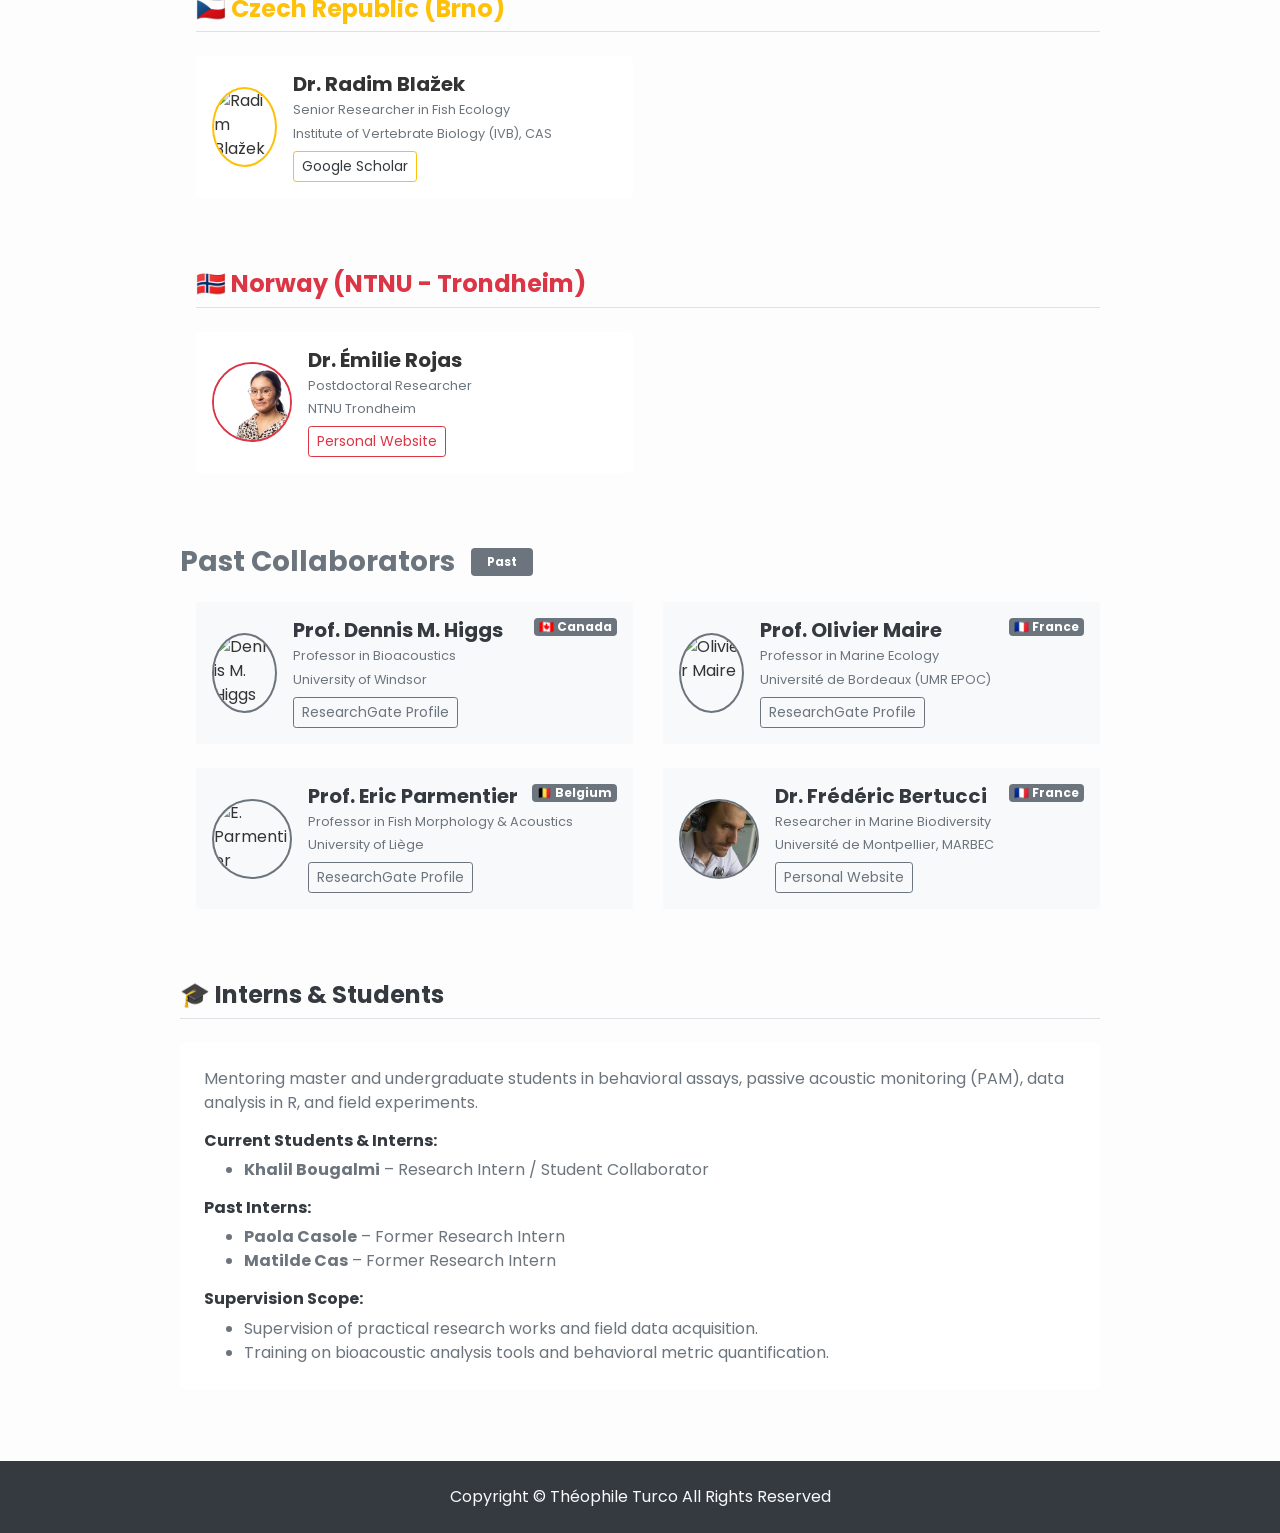
==== commit 330a4e75: "Update collaborators.html" ====
--- a/collaborators.html
+++ b/collaborators.html
@@ -98,7 +98,7 @@
                 <!-- Collab: Vincent Médoc -->
                 <div class="col-md-6 mb-4">
                   <div class="card h-100 shadow-sm border-0 p-3 d-flex flex-row align-items-center">
-                    <img src="Image/VMedocj.jpg" alt="Vincent Médoc" class="rounded-circle mr-3" style="width: 80px; height: 80px; object-fit: cover; border: 2px solid #007bff;">
+                    <img src="Image/VMedoc.jpg" alt="Vincent Médoc" class="rounded-circle mr-3" style="width: 80px; height: 80px; object-fit: cover; border: 2px solid #007bff;">
                     <div class="w-100">
                       <h5 class="font-weight-bold mb-1">Dr. Vincent Médoc</h5>
                       <p class="text-muted small mb-1">Maître de Conférences (MCF)</p>
@@ -188,7 +188,7 @@
                 <!-- Collab: Jean Guillard -->
                 <div class="col-md-6 mb-4">
                   <div class="card h-100 shadow-sm border-0 p-3 d-flex flex-row align-items-center">
-                    <img src="Image/placeholder_guillard.jpg" alt="Jean Guillard" class="rounded-circle mr-3" style="width: 80px; height: 80px; object-fit: cover; border: 2px solid #6c757d;">
+                    <img src="Image/JGuillard.jpg" alt="Jean Guillard" class="rounded-circle mr-3" style="width: 80px; height: 80px; object-fit: cover; border: 2px solid #6c757d;">
                     <div class="w-100">
                       <h5 class="font-weight-bold mb-1">Dr. Jean Guillard</h5>
                       <p class="text-muted small mb-1">Senior Scientist in Hydroacoustics</p>
@@ -282,7 +282,7 @@
               <!-- Collab: Manuel Vieira -->
               <div class="col-md-6 mb-4">
                 <div class="card h-100 shadow-sm border-0 p-3 d-flex flex-row align-items-center">
-                  <img src="Image/placeholder_vieira.jpg" alt="Manuel Vieira" class="rounded-circle mr-3" style="width: 80px; height: 80px; object-fit: cover; border: 2px solid #28a745;">
+                  <img src="Image/MVieira.jpg" alt="Manuel Vieira" class="rounded-circle mr-3" style="width: 80px; height: 80px; object-fit: cover; border: 2px solid #28a745;">
                   <div class="w-100">
                     <h5 class="font-weight-bold mb-1">Dr. Manuel Vieira</h5>
                     <p class="text-muted small mb-1">Computational Bioacoustics & AI</p>
@@ -295,7 +295,7 @@
               <!-- Collab: Clara Amorim -->
               <div class="col-md-6 mb-4">
                 <div class="card h-100 shadow-sm border-0 p-3 d-flex flex-row align-items-center">
-                  <img src="Image/placeholder_amorim.jpg" alt="Clara Amorim" class="rounded-circle mr-3" style="width: 80px; height: 80px; object-fit: cover; border: 2px solid #28a745;">
+                  <img src="Image/CAmorim.jpg" alt="Clara Amorim" class="rounded-circle mr-3" style="width: 80px; height: 80px; object-fit: cover; border: 2px solid #28a745;">
                   <div class="w-100">
                     <h5 class="font-weight-bold mb-1">Dr. Clara Amorim</h5>
                     <p class="text-muted small mb-1">Ecophysiology & Bioacoustics</p>
@@ -468,24 +468,128 @@
     
     <script>
       document.addEventListener("DOMContentLoaded", function() {
-        // Locations data across Europe and Canada (Status: 'present' or 'past') with section target IDs
+        // Locations data with respective logo integration and section target IDs
         var locations = [
           // Present Collaborators
-          { name: "Université Jean Monnet (ENES Lab)", city: "Saint-Étienne, France", coords: [45.4397, 4.3872], people: "Dr. Joël Attia, Dr. Vincent Médoc, Dr. Marilyn Beauchaud", status: "present", targetId: "section-saint-etienne" },
-          { name: "Université de Tours", city: "Tours, France", coords: [47.3941, 0.6848], people: "Dr. Loïc Prosnier", status: "present", targetId: "section-tours" },
-          { name: "USMB & INRAE CARRTEL", city: "Thonon-les-Bains, France", coords: [46.3712, 6.4789], people: "Dr. Victor Frossard, Dr. Allan Raffard, Dr. Émilie Réalis-Doyelle, Dr. Jean Guillard, Dr. Stéphan Jacquet", status: "present", targetId: "section-thonon" },
-          { name: "Univ. Claude Bernard Lyon 1 (LEHNA)", city: "Lyon, France", coords: [45.7834, 4.8787], people: "Dr. Emilien Luquet", status: "present", targetId: "section-lyon" },
-          { name: "Aix-Marseille Univ (TELEMMe)", city: "Aix-en-Provence, France", coords: [43.5297, 5.4474], people: "Dr. Anne-Sophie Tribot", status: "present", targetId: "section-aix" },
-          { name: "Université Paris-Saclay (Neuro-PSI)", city: "Saclay, France", coords: [48.7093, 2.1675], people: "Dr. Kei Yamamoto", status: "present", targetId: "section-saclay" },
-          { name: "MARE / ARNET", city: "Lisbon, Portugal", coords: [38.7223, -9.1393], people: "Dr. Manuel Vieira, Dr. Clara Amorim", status: "present", targetId: "section-lisbon" },
-          { name: "Institute of Vertebrate Biology (CAS)", city: "Brno, Czech Republic", coords: [49.1951, 16.6068], people: "Dr. Radim Blažek", status: "present", targetId: "section-brno" },
-          { name: "NTNU", city: "Trondheim, Norway", coords: [63.4305, 10.3951], people: "Dr. Émilie Rojas", status: "present", targetId: "section-trondheim" },
+          { 
+            name: "Université Jean Monnet (ENES Lab)", 
+            city: "Saint-Étienne, France", 
+            coords: [45.4397, 4.3872], 
+            people: "Dr. Joël Attia, Dr. Vincent Médoc, Dr. Marilyn Beauchaud", 
+            status: "present", 
+            targetId: "section-saint-etienne",
+            logo: "Image/Logo_ENES.png"
+          },
+          { 
+            name: "Université de Tours", 
+            city: "Tours, France", 
+            coords: [47.3941, 0.6848], 
+            people: "Dr. Loïc Prosnier", 
+            status: "present", 
+            targetId: "section-tours",
+            logo: null
+          },
+          { 
+            name: "USMB & INRAE CARRTEL", 
+            city: "Thonon-les-Bains, France", 
+            coords: [46.3712, 6.4789], 
+            people: "Dr. Victor Frossard, Dr. Allan Raffard, Dr. Émilie Réalis-Doyelle, Dr. Jean Guillard, Dr. Stéphan Jacquet", 
+            status: "present", 
+            targetId: "section-thonon",
+            logo: null
+          },
+          { 
+            name: "Univ. Claude Bernard Lyon 1 (LEHNA)", 
+            city: "Lyon, France", 
+            coords: [45.7834, 4.8787], 
+            people: "Dr. Emilien Luquet", 
+            status: "present", 
+            targetId: "section-lyon",
+            logo: null
+          },
+          { 
+            name: "Aix-Marseille Univ (TELEMMe)", 
+            city: "Aix-en-Provence, France", 
+            coords: [43.5297, 5.4474], 
+            people: "Dr. Anne-Sophie Tribot", 
+            status: "present", 
+            targetId: "section-aix",
+            logo: null
+          },
+          { 
+            name: "Université Paris-Saclay (Neuro-PSI)", 
+            city: "Saclay, France", 
+            coords: [48.7093, 2.1675], 
+            people: "Dr. Kei Yamamoto", 
+            status: "present", 
+            targetId: "section-saclay",
+            logo: null
+          },
+          { 
+            name: "MARE / ARNET", 
+            city: "Lisbon, Portugal", 
+            coords: [38.7223, -9.1393], 
+            people: "Dr. Manuel Vieira, Dr. Clara Amorim", 
+            status: "present", 
+            targetId: "section-lisbon",
+            logo: "Image/MARE LOGO.png"
+          },
+          { 
+            name: "Institute of Vertebrate Biology (CAS)", 
+            city: "Brno, Czech Republic", 
+            coords: [49.1951, 16.6068], 
+            people: "Dr. Radim Blažek", 
+            status: "present", 
+            targetId: "section-brno",
+            logo: null
+          },
+          { 
+            name: "NTNU", 
+            city: "Trondheim, Norway", 
+            coords: [63.4305, 10.3951], 
+            people: "Dr. Émilie Rojas", 
+            status: "present", 
+            targetId: "section-trondheim",
+            logo: null
+          },
           
           // Past Collaborators
-          { name: "University of Windsor", city: "Windsor, ON, Canada", coords: [42.3043, -83.0660], people: "Prof. Dennis M. Higgs", status: "past", targetId: "section-windsor" },
-          { name: "Université de Bordeaux (UMR EPOC)", city: "Arcachon / Bordeaux, France", coords: [44.8378, -0.5792], people: "Prof. Olivier Maire", status: "past", targetId: "section-bordeaux" },
-          { name: "University of Liège", city: "Liège, Belgium", coords: [50.6326, 5.5697], people: "Prof. Eric Parmentier", status: "past", targetId: "section-liege" },
-          { name: "Université de Montpellier (MARBEC)", city: "Montpellier, France", coords: [43.6108, 3.8767], people: "Dr. Frédéric Bertucci", status: "past", targetId: "section-montpellier" }
+          { 
+            name: "University of Windsor", 
+            city: "Windsor, ON, Canada", 
+            coords: [42.3043, -83.0660], 
+            people: "Prof. Dennis M. Higgs", 
+            status: "past", 
+            targetId: "section-windsor",
+            logo: null
+          },
+          { 
+            name: "Université de Bordeaux (UMR EPOC)", 
+            city: "Arcachon / Bordeaux, France", 
+            coords: [44.8378, -0.5792], 
+            people: "Prof. Olivier Maire", 
+            status: "past", 
+            targetId: "section-bordeaux",
+            logo: null
+          },
+          { 
+            name: "University of Liège", 
+            city: "Liège, Belgium", 
+            coords: [50.6326, 5.5697], 
+            people: "Prof. Eric Parmentier", 
+            status: "past", 
+            targetId: "section-liege",
+            logo: null
+          },
+          { 
+            name: "Université de Montpellier (MARBEC)", 
+            city: "Montpellier, France", 
+            coords: [43.6108, 3.8767], 
+            people: "Dr. Frédéric Bertucci", 
+            status: "past", 
+            targetId: "section-montpellier",
+            logo: null
+          }
         ];
 
         // Initialize map centered over Atlantic to show both Europe and Canada
@@ -517,12 +621,16 @@
             ? '<span class="badge badge-primary">Current Collaborator</span>' 
             : '<span class="badge badge-secondary">Past Collaborator</span>';
 
-          var popupContent = "<b>" + loc.name + "</b> " + statusBadge + 
+          // Include logo in popup if available
+          var logoHtml = loc.logo ? '<div class="mb-2"><img src="' + loc.logo + '" alt="Logo" style="max-height: 40px; display: block;"></div>' : '';
+
+          var popupContent = logoHtml +
+                             "<b>" + loc.name + "</b> " + statusBadge + 
                              "<br><small>" + loc.city + "</small>" +
                              "<br><em>Collaborators: " + loc.people + "</em>" +
                              "<br><a href='#' class='map-scroll-link' data-target='" + loc.targetId + "'>👉 Jump to section</a>";
 
-          var marker = L.marker(loc.coords, { icon: iconChoice }).addTo(map)
+          L.marker(loc.coords, { icon: iconChoice }).addTo(map)
             .bindPopup(popupContent);
 
           bounds.push(loc.coords);
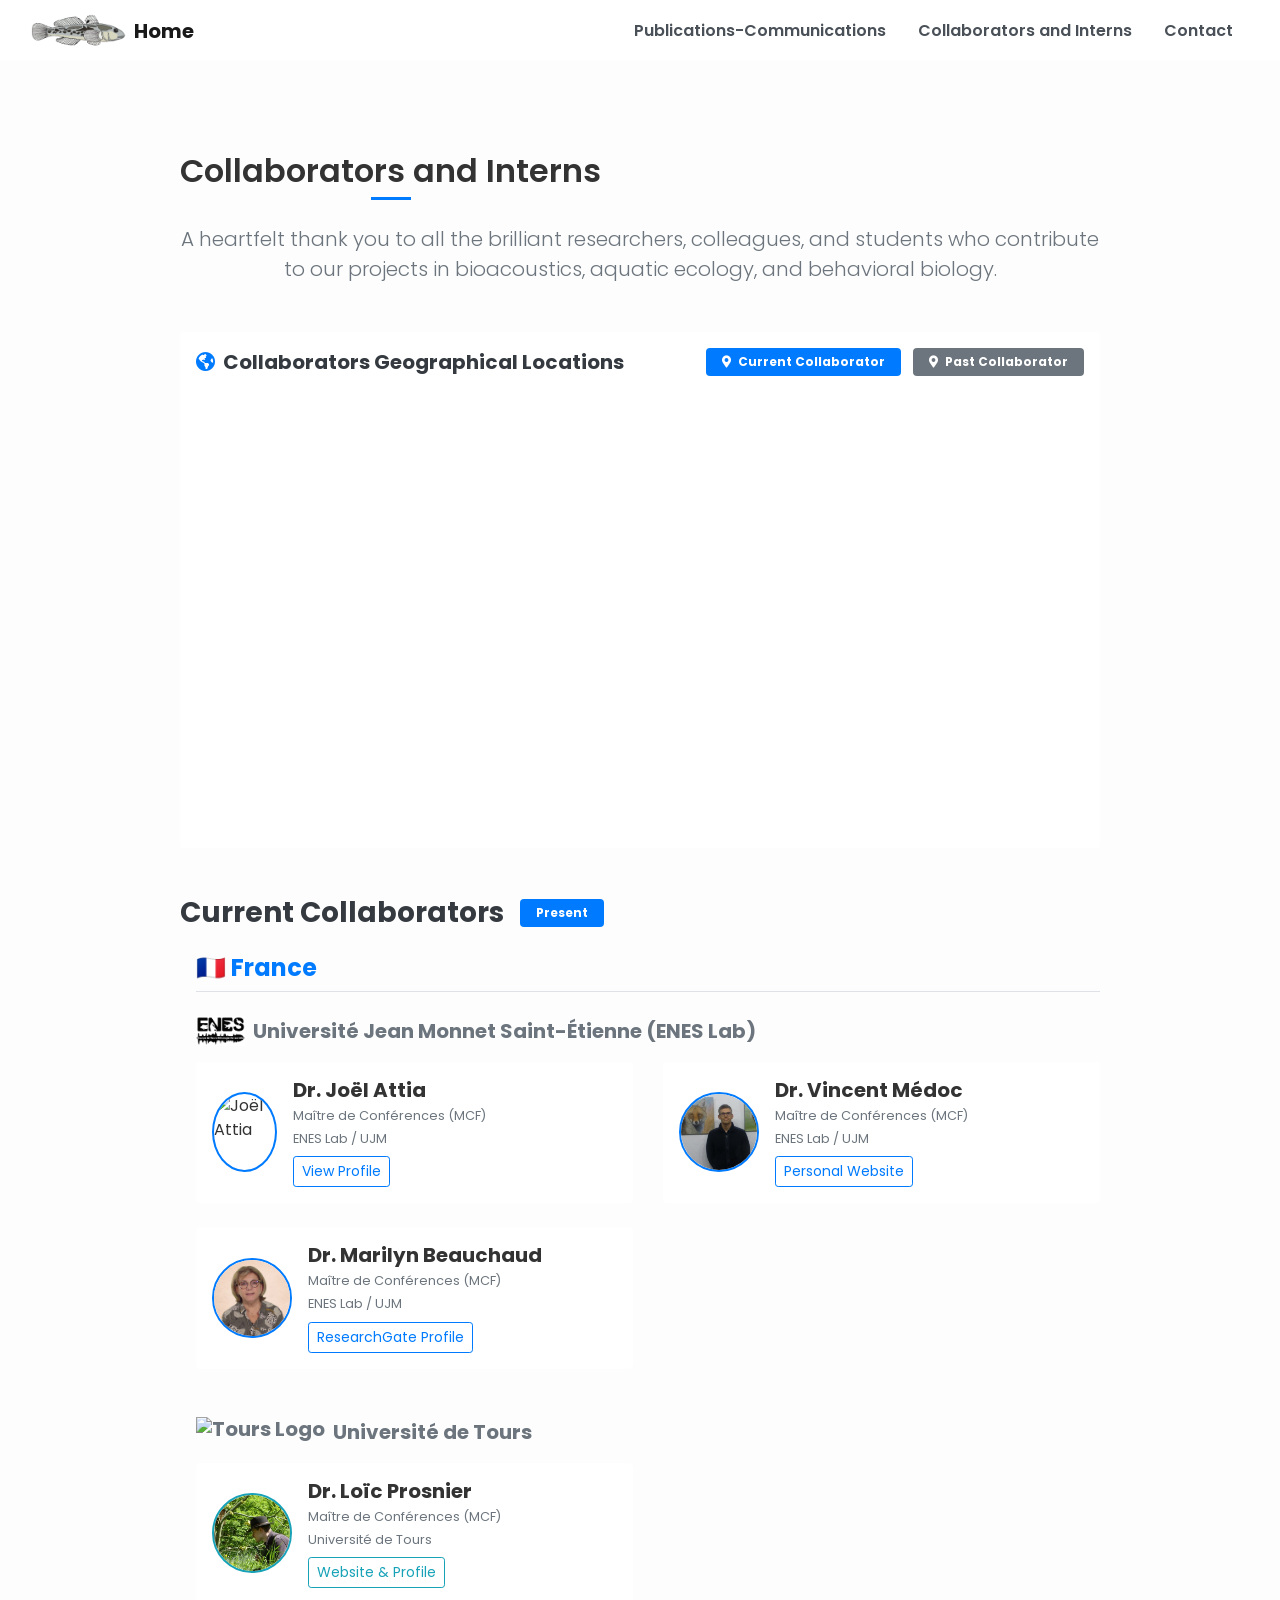
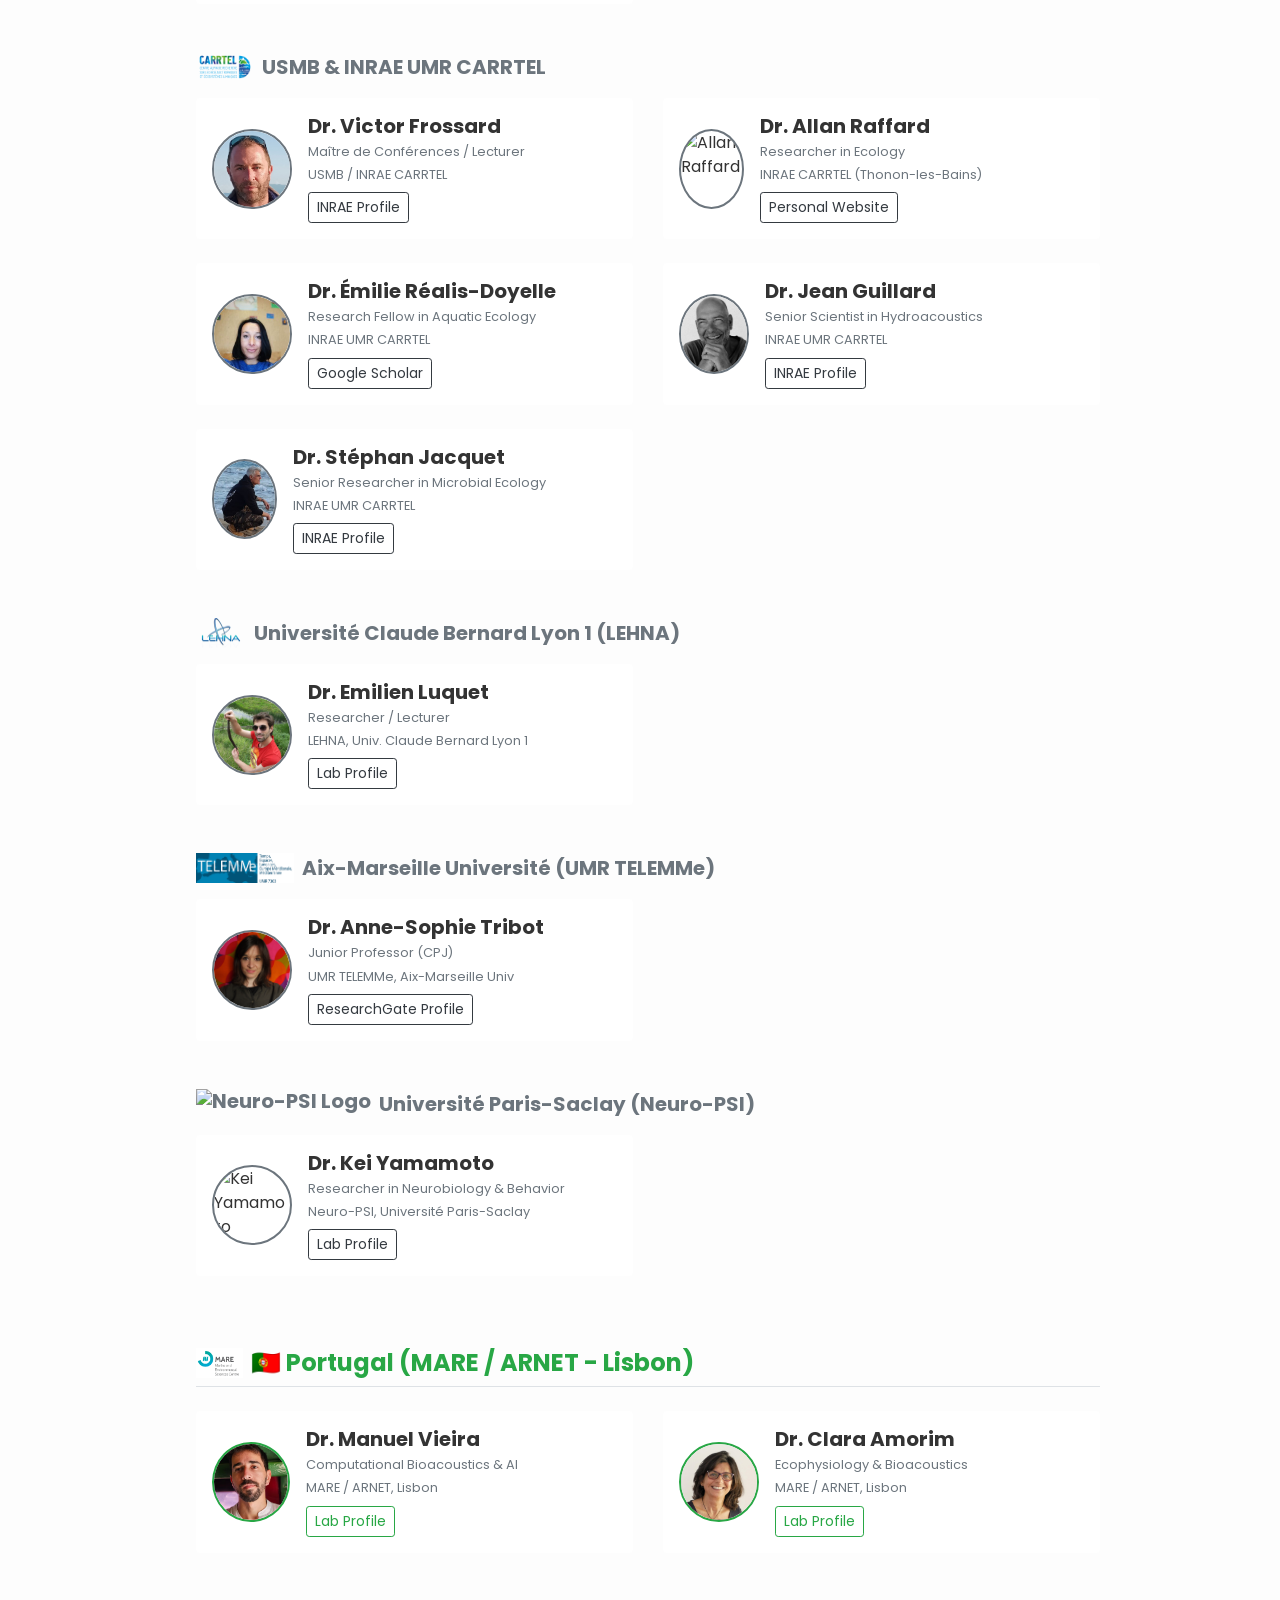
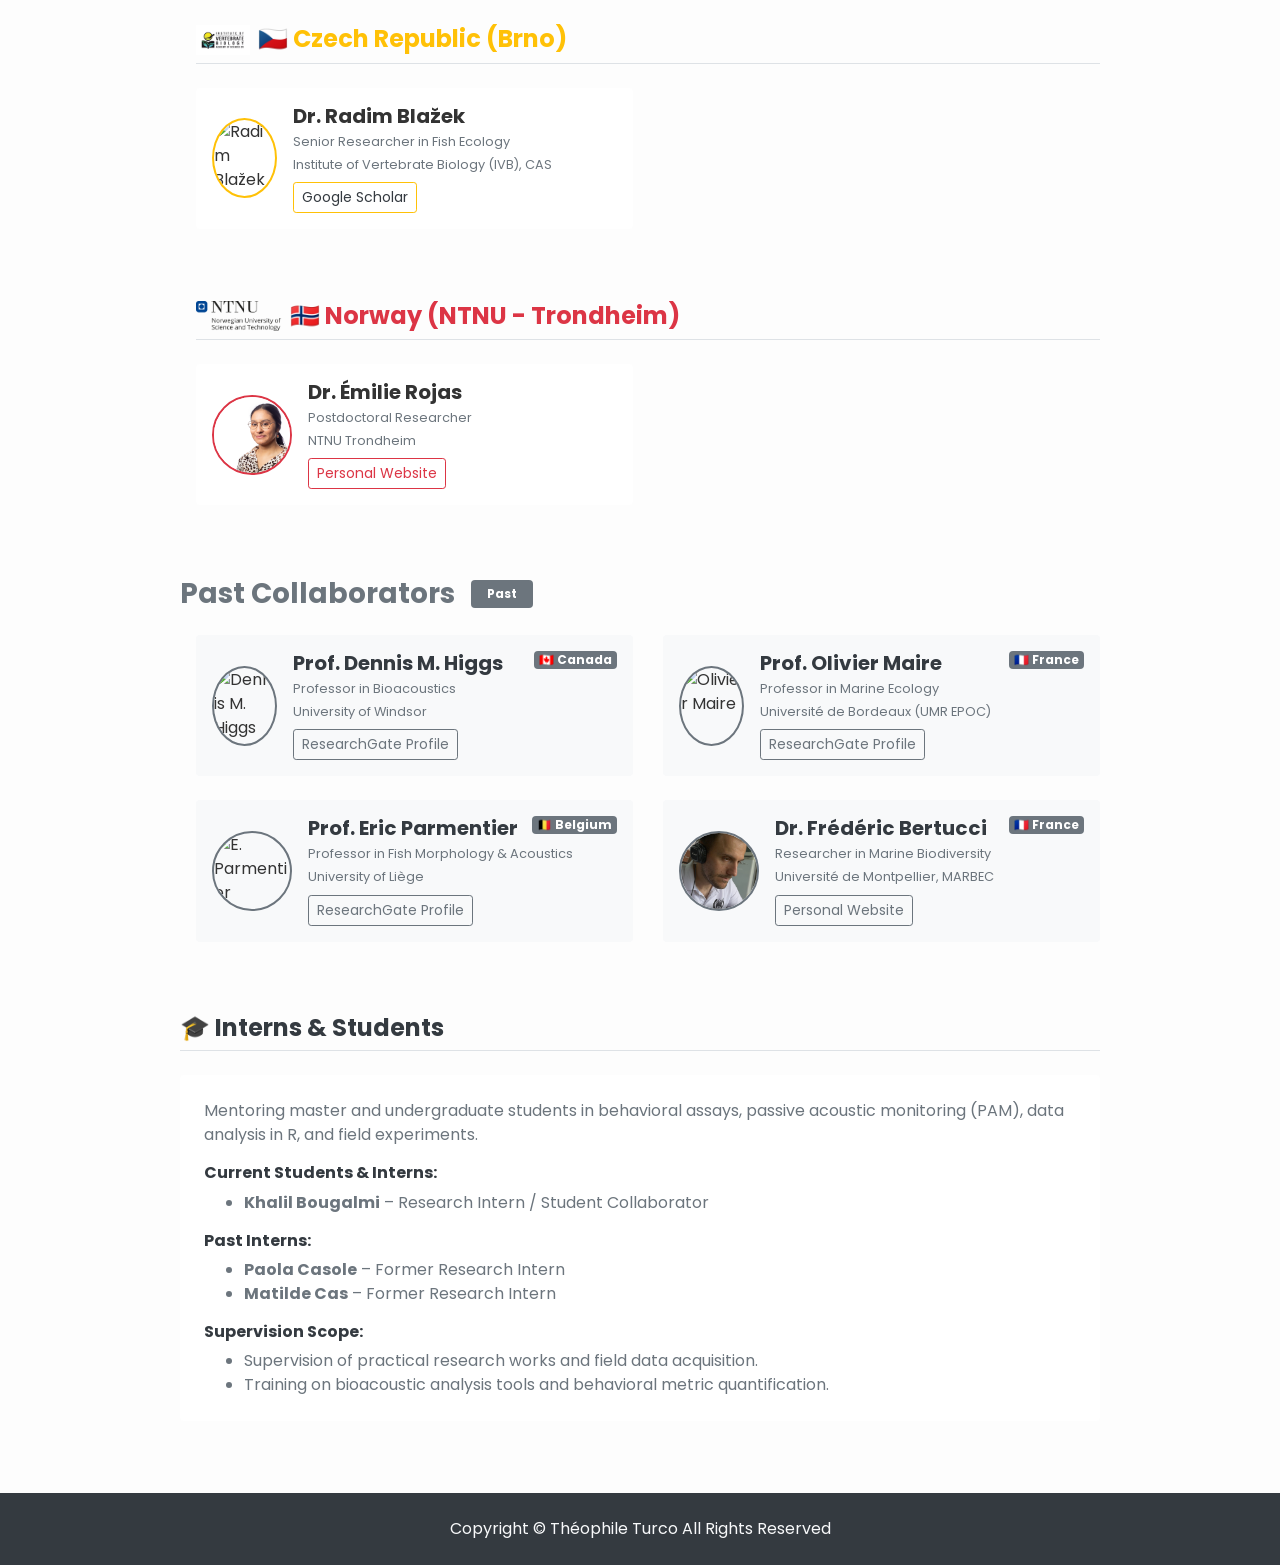
==== commit 5b9a7d55: "Update collaborators.html" ====
--- a/collaborators.html
+++ b/collaborators.html
@@ -85,7 +85,7 @@
                 <!-- Collab: Joël Attia -->
                 <div class="col-md-6 mb-4">
                   <div class="card h-100 shadow-sm border-0 p-3 d-flex flex-row align-items-center">
-                    <img src="Image/placeholder_attia.jpg" alt="Joël Attia" class="rounded-circle mr-3" style="width: 80px; height: 80px; object-fit: cover; border: 2px solid #007bff;">
+                    <img src="Image/JAttia.jpg" alt="Joël Attia" class="rounded-circle mr-3" style="width: 80px; height: 80px; object-fit: cover; border: 2px solid #007bff;">
                     <div class="w-100">
                       <h5 class="font-weight-bold mb-1">Dr. Joël Attia</h5>
                       <p class="text-muted small mb-1">Maître de Conférences (MCF)</p>
@@ -125,7 +125,10 @@
 
             <!-- Sub-panel: Tours -->
             <div id="section-tours">
-              <h5 class="text-secondary font-weight-bold mt-4 mb-3">Université de Tours</h5>
+              <h5 class="text-secondary font-weight-bold mt-4 mb-3 d-flex align-items-center">
+                <img src="Image/tores_TOUR.png" alt="Tours Logo" style="height: 30px;" class="mr-2">
+                Université de Tours
+              </h5>
               <div class="row">
                 <!-- Collab: Loïc Prosnier -->
                 <div class="col-md-6 mb-4">
@@ -144,7 +147,10 @@
 
             <!-- Sub-panel: USMB & INRAE (CARRTEL) -->
             <div id="section-thonon">
-              <h5 class="text-secondary font-weight-bold mt-4 mb-3">USMB & INRAE UMR CARRTEL</h5>
+              <h5 class="text-secondary font-weight-bold mt-4 mb-3 d-flex align-items-center">
+                <img src="Image/CARRTEL.png" alt="CARRTEL Logo" style="height: 30px;" class="mr-2">
+                USMB & INRAE UMR CARRTEL
+              </h5>
               <div class="row">
                 <!-- Collab: Victor Frossard -->
                 <div class="col-md-6 mb-4">
@@ -215,7 +221,10 @@
 
             <!-- Sub-panel: Lyon 1 (LEHNA) -->
             <div id="section-lyon">
-              <h5 class="text-secondary font-weight-bold mt-4 mb-3">Université Claude Bernard Lyon 1 (LEHNA)</h5>
+              <h5 class="text-secondary font-weight-bold mt-4 mb-3 d-flex align-items-center">
+                <img src="Image/LEHNA.png" alt="LEHNA Logo" style="height: 30px;" class="mr-2">
+                Université Claude Bernard Lyon 1 (LEHNA)
+              </h5>
               <div class="row">
                 <!-- Collab: Emilien Luquet -->
                 <div class="col-md-6 mb-4">
@@ -234,12 +243,15 @@
 
             <!-- Sub-panel: TELEMMe (Aix-Marseille) -->
             <div id="section-aix">
-              <h5 class="text-secondary font-weight-bold mt-4 mb-3">Aix-Marseille Université (UMR TELEMMe)</h5>
+              <h5 class="text-secondary font-weight-bold mt-4 mb-3 d-flex align-items-center">
+                <img src="Image/TELEMME.png" alt="TELEMMe Logo" style="height: 30px;" class="mr-2">
+                Aix-Marseille Université (UMR TELEMMe)
+              </h5>
               <div class="row">
                 <!-- Collab: Anne-Sophie Tribot -->
                 <div class="col-md-6 mb-4">
                   <div class="card h-100 shadow-sm border-0 p-3 d-flex flex-row align-items-center">
-                    <img src="Image/AStribot.jpg" alt="Anne-Sophie Tribot" class="rounded-circle mr-3" style="width: 80px; height: 80px; object-fit: cover; border: 2px solid #6c757d;">
+                    <img src="Image/ASTribot.jpg" alt="Anne-Sophie Tribot" class="rounded-circle mr-3" style="width: 80px; height: 80px; object-fit: cover; border: 2px solid #6c757d;">
                     <div class="w-100">
                       <h5 class="font-weight-bold mb-1">Dr. Anne-Sophie Tribot</h5>
                       <p class="text-muted small mb-1">Junior Professor (CPJ)</p>
@@ -253,7 +265,10 @@
 
             <!-- Sub-panel: Paris-Saclay (Neuro-PSI) -->
             <div id="section-saclay">
-              <h5 class="text-secondary font-weight-bold mt-4 mb-3">Université Paris-Saclay (Neuro-PSI)</h5>
+              <h5 class="text-secondary font-weight-bold mt-4 mb-3 d-flex align-items-center">
+                <img src="Image/LOGO Neuro-PSI.png" alt="Neuro-PSI Logo" style="height: 30px;" class="mr-2">
+                Université Paris-Saclay (Neuro-PSI)
+              </h5>
               <div class="row">
                 <!-- Collab: Kei Yamamoto -->
                 <div class="col-md-6 mb-4">
@@ -309,7 +324,10 @@
 
           <!-- CZECH REPUBLIC -->
           <div class="mb-5 pl-md-3" id="section-brno">
-            <h4 class="h4 font-weight-bold text-warning border-bottom pb-2 mb-4">🇨🇿 Czech Republic (Brno)</h4>
+            <h4 class="h4 font-weight-bold text-warning border-bottom pb-2 mb-4 d-flex align-items-center">
+              <img src="Image/BRNO.png" alt="BRNO Logo" style="height: 30px;" class="mr-2">
+              🇨🇿 Czech Republic (Brno)
+            </h4>
             <div class="row">
               <!-- Collab: Radim Blažek -->
               <div class="col-md-6 mb-4">
@@ -328,7 +346,10 @@
 
           <!-- NORWAY -->
           <div class="mb-5 pl-md-3" id="section-trondheim">
-            <h4 class="h4 font-weight-bold text-danger border-bottom pb-2 mb-4">🇳🇴 Norway (NTNU - Trondheim)</h4>
+            <h4 class="h4 font-weight-bold text-danger border-bottom pb-2 mb-4 d-flex align-items-center">
+              <img src="Image/ntnu.png" alt="NTNU Logo" style="height: 30px;" class="mr-2">
+              🇳🇴 Norway (NTNU - Trondheim)
+            </h4>
             <div class="row">
               <!-- Collab: Émilie Rojas -->
               <div class="col-md-6 mb-4">
@@ -468,128 +489,24 @@
     
     <script>
       document.addEventListener("DOMContentLoaded", function() {
-        // Locations data with respective logo integration and section target IDs
+        // Locations data with target section IDs and institutional logos for popups
         var locations = [
           // Present Collaborators
-          { 
-            name: "Université Jean Monnet (ENES Lab)", 
-            city: "Saint-Étienne, France", 
-            coords: [45.4397, 4.3872], 
-            people: "Dr. Joël Attia, Dr. Vincent Médoc, Dr. Marilyn Beauchaud", 
-            status: "present", 
-            targetId: "section-saint-etienne",
-            logo: "Image/Logo_ENES.png"
-          },
-          { 
-            name: "Université de Tours", 
-            city: "Tours, France", 
-            coords: [47.3941, 0.6848], 
-            people: "Dr. Loïc Prosnier", 
-            status: "present", 
-            targetId: "section-tours",
-            logo: null
-          },
-          { 
-            name: "USMB & INRAE CARRTEL", 
-            city: "Thonon-les-Bains, France", 
-            coords: [46.3712, 6.4789], 
-            people: "Dr. Victor Frossard, Dr. Allan Raffard, Dr. Émilie Réalis-Doyelle, Dr. Jean Guillard, Dr. Stéphan Jacquet", 
-            status: "present", 
-            targetId: "section-thonon",
-            logo: null
-          },
-          { 
-            name: "Univ. Claude Bernard Lyon 1 (LEHNA)", 
-            city: "Lyon, France", 
-            coords: [45.7834, 4.8787], 
-            people: "Dr. Emilien Luquet", 
-            status: "present", 
-            targetId: "section-lyon",
-            logo: null
-          },
-          { 
-            name: "Aix-Marseille Univ (TELEMMe)", 
-            city: "Aix-en-Provence, France", 
-            coords: [43.5297, 5.4474], 
-            people: "Dr. Anne-Sophie Tribot", 
-            status: "present", 
-            targetId: "section-aix",
-            logo: null
-          },
-          { 
-            name: "Université Paris-Saclay (Neuro-PSI)", 
-            city: "Saclay, France", 
-            coords: [48.7093, 2.1675], 
-            people: "Dr. Kei Yamamoto", 
-            status: "present", 
-            targetId: "section-saclay",
-            logo: null
-          },
-          { 
-            name: "MARE / ARNET", 
-            city: "Lisbon, Portugal", 
-            coords: [38.7223, -9.1393], 
-            people: "Dr. Manuel Vieira, Dr. Clara Amorim", 
-            status: "present", 
-            targetId: "section-lisbon",
-            logo: "Image/MARE LOGO.png"
-          },
-          { 
-            name: "Institute of Vertebrate Biology (CAS)", 
-            city: "Brno, Czech Republic", 
-            coords: [49.1951, 16.6068], 
-            people: "Dr. Radim Blažek", 
-            status: "present", 
-            targetId: "section-brno",
-            logo: null
-          },
-          { 
-            name: "NTNU", 
-            city: "Trondheim, Norway", 
-            coords: [63.4305, 10.3951], 
-            people: "Dr. Émilie Rojas", 
-            status: "present", 
-            targetId: "section-trondheim",
-            logo: null
-          },
+          { name: "Université Jean Monnet (ENES Lab)", city: "Saint-Étienne, France", coords: [45.4397, 4.3872], people: "Dr. Joël Attia, Dr. Vincent Médoc, Dr. Marilyn Beauchaud", status: "present", targetId: "section-saint-etienne", logo: "Image/Logo_ENES.png" },
+          { name: "Université de Tours", city: "Tours, France", coords: [47.3941, 0.6848], people: "Dr. Loïc Prosnier", status: "present", targetId: "section-tours", logo: "Image/tores_TOUR.png" },
+          { name: "USMB & INRAE CARRTEL", city: "Thonon-les-Bains, France", coords: [46.3712, 6.4789], people: "Dr. Victor Frossard, Dr. Allan Raffard, Dr. Émilie Réalis-Doyelle, Dr. Jean Guillard, Dr. Stéphan Jacquet", status: "present", targetId: "section-thonon", logo: "Image/CARRTEL.png" },
+          { name: "Univ. Claude Bernard Lyon 1 (LEHNA)", city: "Lyon, France", coords: [45.7834, 4.8787], people: "Dr. Emilien Luquet", status: "present", targetId: "section-lyon", logo: "Image/LEHNA.png" },
+          { name: "Aix-Marseille Univ (TELEMMe)", city: "Aix-en-Provence, France", coords: [43.5297, 5.4474], people: "Dr. Anne-Sophie Tribot", status: "present", targetId: "section-aix", logo: "Image/TELEMME.png" },
+          { name: "Université Paris-Saclay (Neuro-PSI)", city: "Saclay, France", coords: [48.7093, 2.1675], people: "Dr. Kei Yamamoto", status: "present", targetId: "section-saclay", logo: "Image/LOGO Neuro-PSI.png" },
+          { name: "MARE / ARNET", city: "Lisbon, Portugal", coords: [38.7223, -9.1393], people: "Dr. Manuel Vieira, Dr. Clara Amorim", status: "present", targetId: "section-lisbon", logo: "Image/MARE LOGO.png" },
+          { name: "Institute of Vertebrate Biology (CAS)", city: "Brno, Czech Republic", coords: [49.1951, 16.6068], people: "Dr. Radim Blažek", status: "present", targetId: "section-brno", logo: "Image/BRNO.png" },
+          { name: "NTNU", city: "Trondheim, Norway", coords: [63.4305, 10.3951], people: "Dr. Émilie Rojas", status: "present", targetId: "section-trondheim", logo: "Image/ntnu.png" },
           
           // Past Collaborators
-          { 
-            name: "University of Windsor", 
-            city: "Windsor, ON, Canada", 
-            coords: [42.3043, -83.0660], 
-            people: "Prof. Dennis M. Higgs", 
-            status: "past", 
-            targetId: "section-windsor",
-            logo: null
-          },
-          { 
-            name: "Université de Bordeaux (UMR EPOC)", 
-            city: "Arcachon / Bordeaux, France", 
-            coords: [44.8378, -0.5792], 
-            people: "Prof. Olivier Maire", 
-            status: "past", 
-            targetId: "section-bordeaux",
-            logo: null
-          },
-          { 
-            name: "University of Liège", 
-            city: "Liège, Belgium", 
-            coords: [50.6326, 5.5697], 
-            people: "Prof. Eric Parmentier", 
-            status: "past", 
-            targetId: "section-liege",
-            logo: null
-          },
-          { 
-            name: "Université de Montpellier (MARBEC)", 
-            city: "Montpellier, France", 
-            coords: [43.6108, 3.8767], 
-            people: "Dr. Frédéric Bertucci", 
-            status: "past", 
-            targetId: "section-montpellier",
-            logo: null
-          }
+          { name: "University of Windsor", city: "Windsor, ON, Canada", coords: [42.3043, -83.0660], people: "Prof. Dennis M. Higgs", status: "past", targetId: "section-windsor", logo: "" },
+          { name: "Université de Bordeaux (UMR EPOC)", city: "Arcachon / Bordeaux, France", coords: [44.8378, -0.5792], people: "Prof. Olivier Maire", status: "past", targetId: "section-bordeaux", logo: "" },
+          { name: "University of Liège", city: "Liège, Belgium", coords: [50.6326, 5.5697], people: "Prof. Eric Parmentier", status: "past", targetId: "section-liege", logo: "" },
+          { name: "Université de Montpellier (MARBEC)", city: "Montpellier, France", coords: [43.6108, 3.8767], people: "Dr. Frédéric Bertucci", status: "past", targetId: "section-montpellier", logo: "" }
         ];
 
         // Initialize map centered over Atlantic to show both Europe and Canada
@@ -621,14 +538,13 @@
             ? '<span class="badge badge-primary">Current Collaborator</span>' 
             : '<span class="badge badge-secondary">Past Collaborator</span>';
 
-          // Include logo in popup if available
-          var logoHtml = loc.logo ? '<div class="mb-2"><img src="' + loc.logo + '" alt="Logo" style="max-height: 40px; display: block;"></div>' : '';
+          var logoHtml = loc.logo ? '<div class="mb-2"><img src="' + loc.logo + '" alt="Logo" style="max-height: 35px; max-width: 120px; object-fit: contain;"></div>' : '';
 
           var popupContent = logoHtml +
                              "<b>" + loc.name + "</b> " + statusBadge + 
                              "<br><small>" + loc.city + "</small>" +
                              "<br><em>Collaborators: " + loc.people + "</em>" +
-                             "<br><a href='#' class='map-scroll-link' data-target='" + loc.targetId + "'>👉 Jump to section</a>";
+                             "<br><a href='#' class='map-scroll-link font-weight-bold text-primary mt-1 d-inline-block' data-target='" + loc.targetId + "'>👉 Jump to section</a>";
 
           L.marker(loc.coords, { icon: iconChoice }).addTo(map)
             .bindPopup(popupContent);
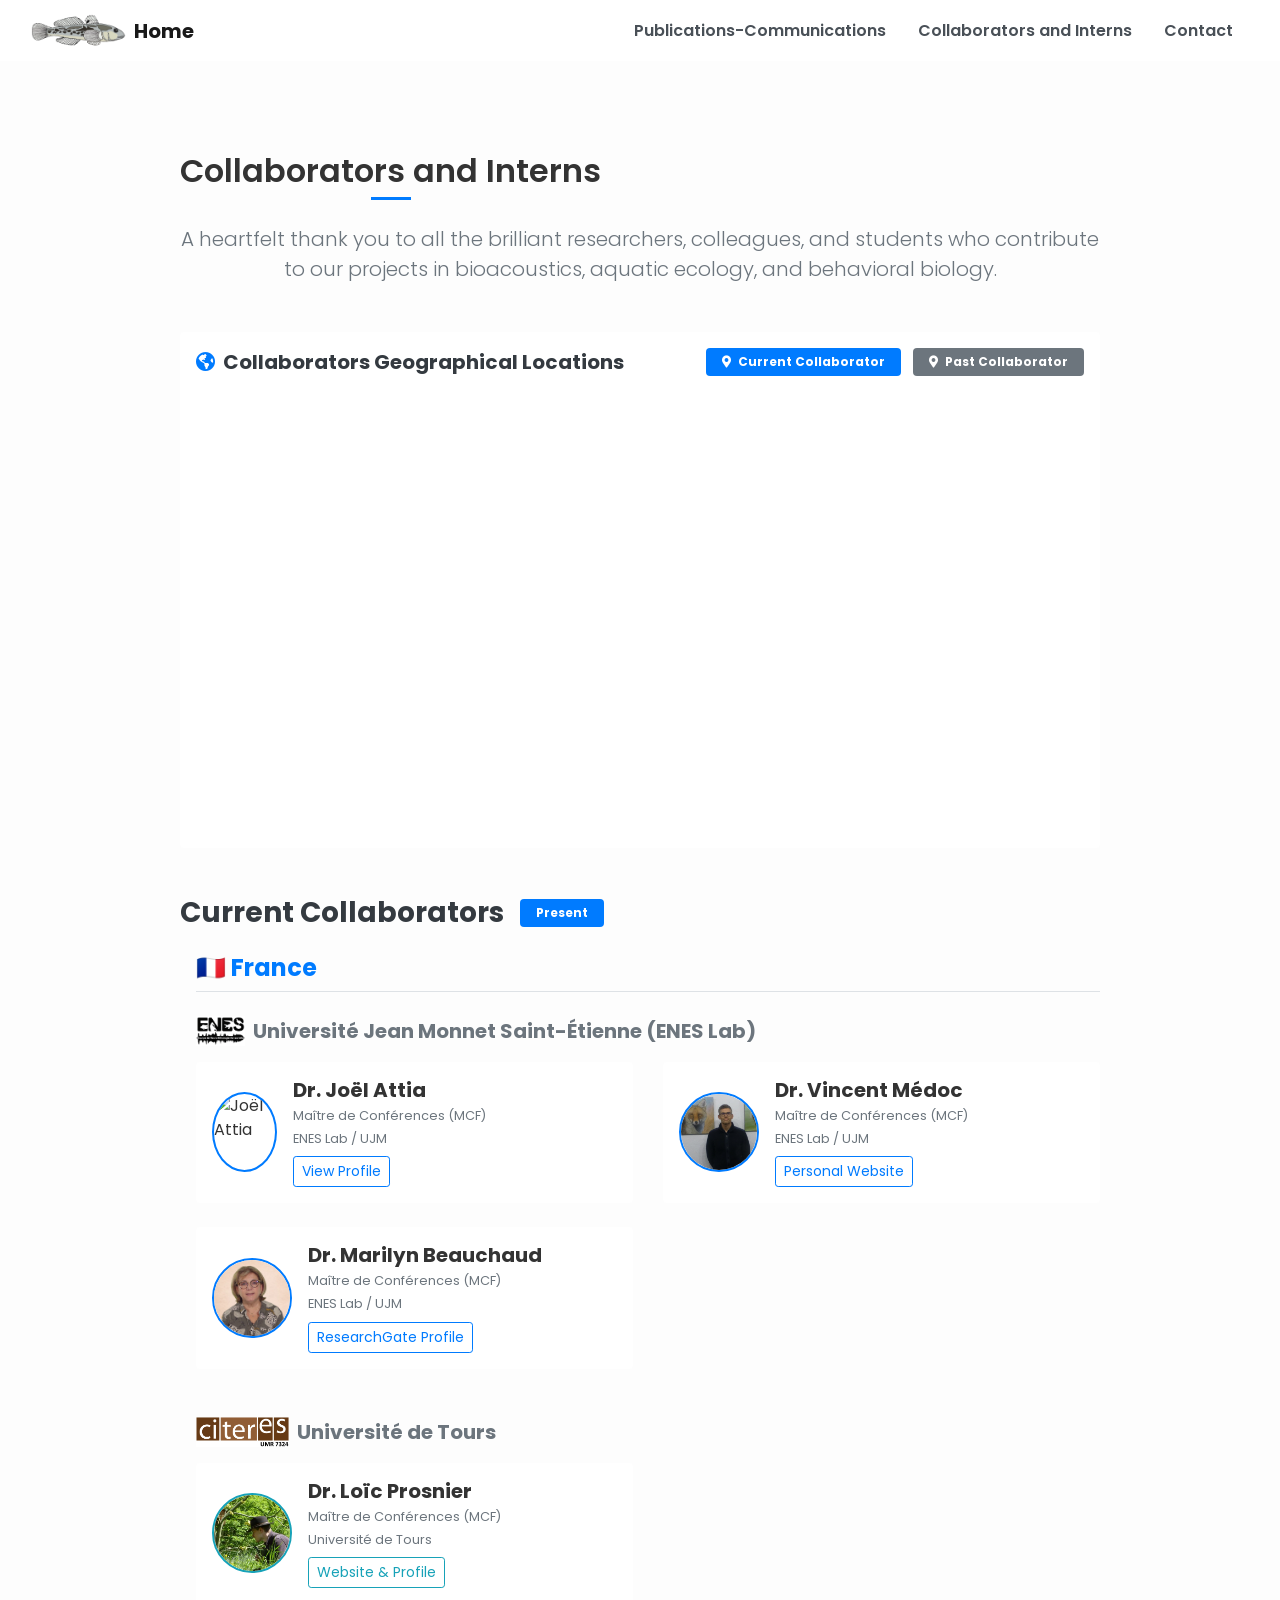
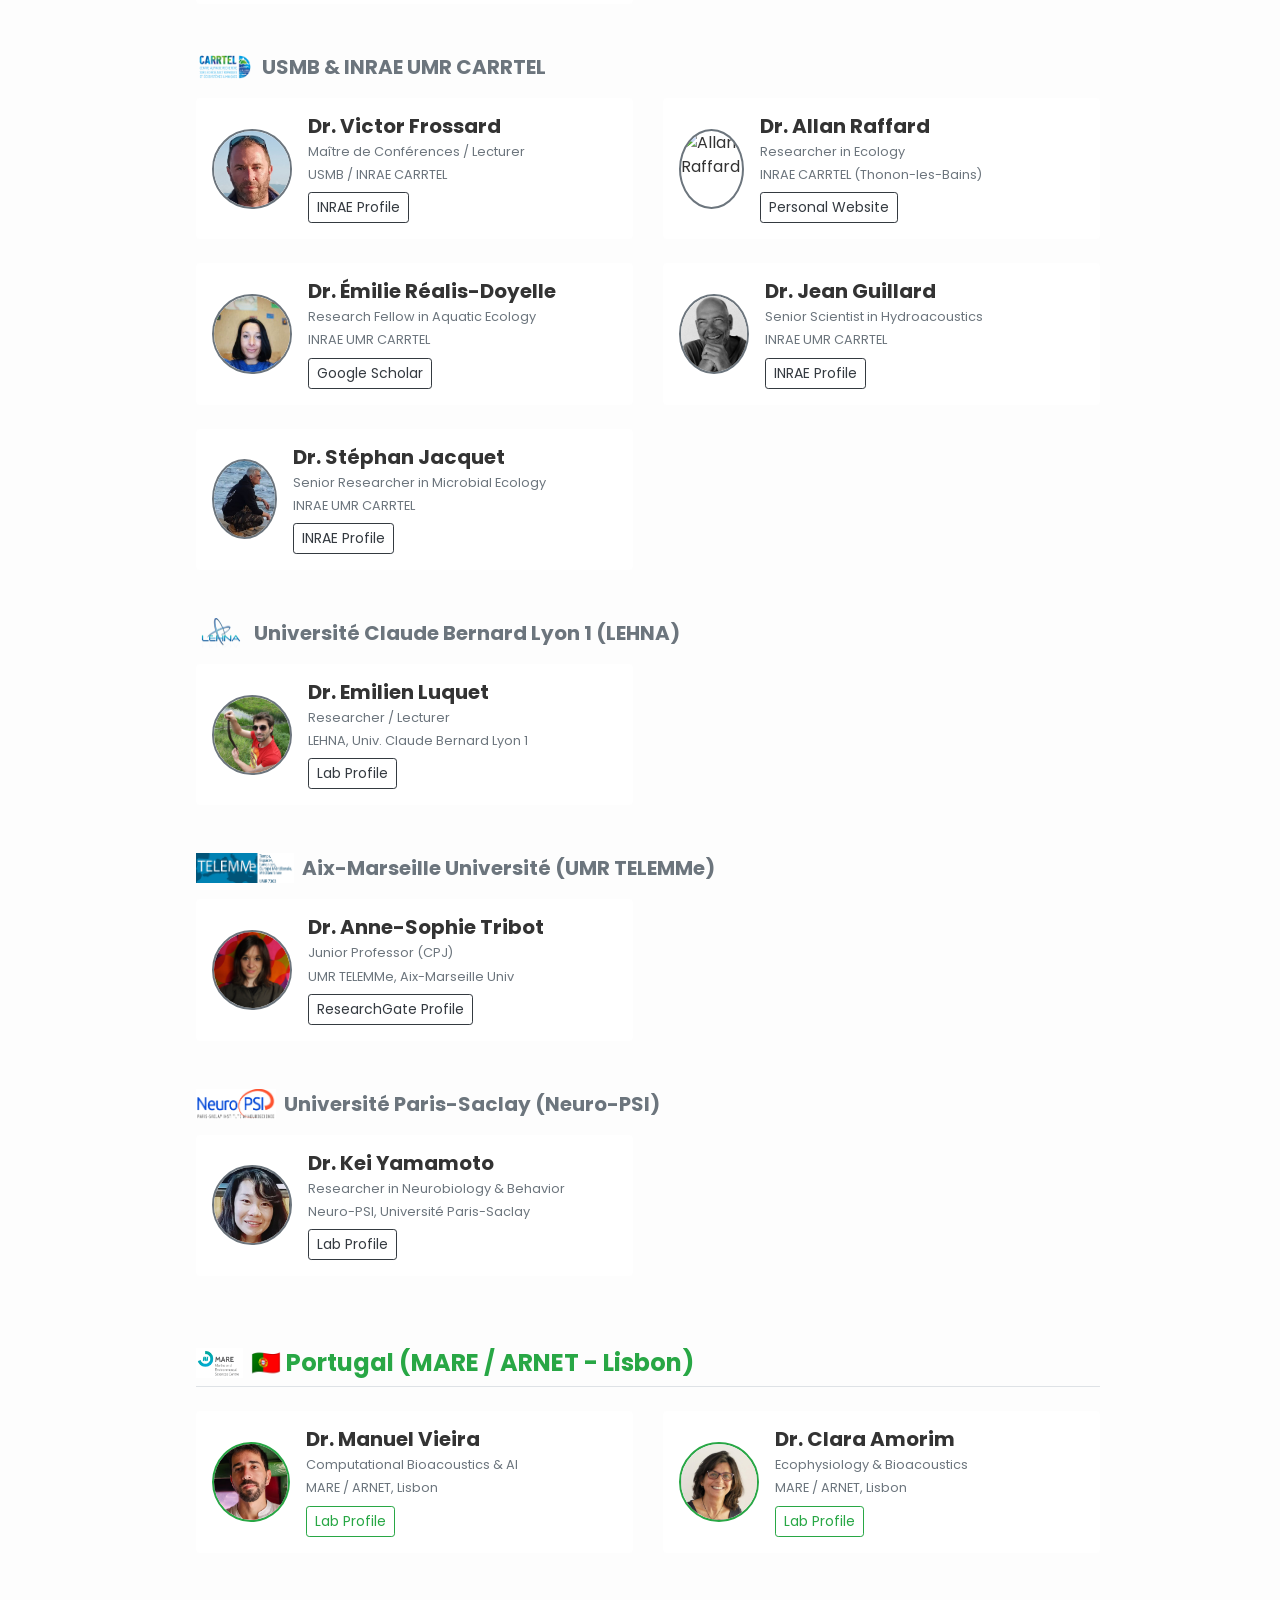
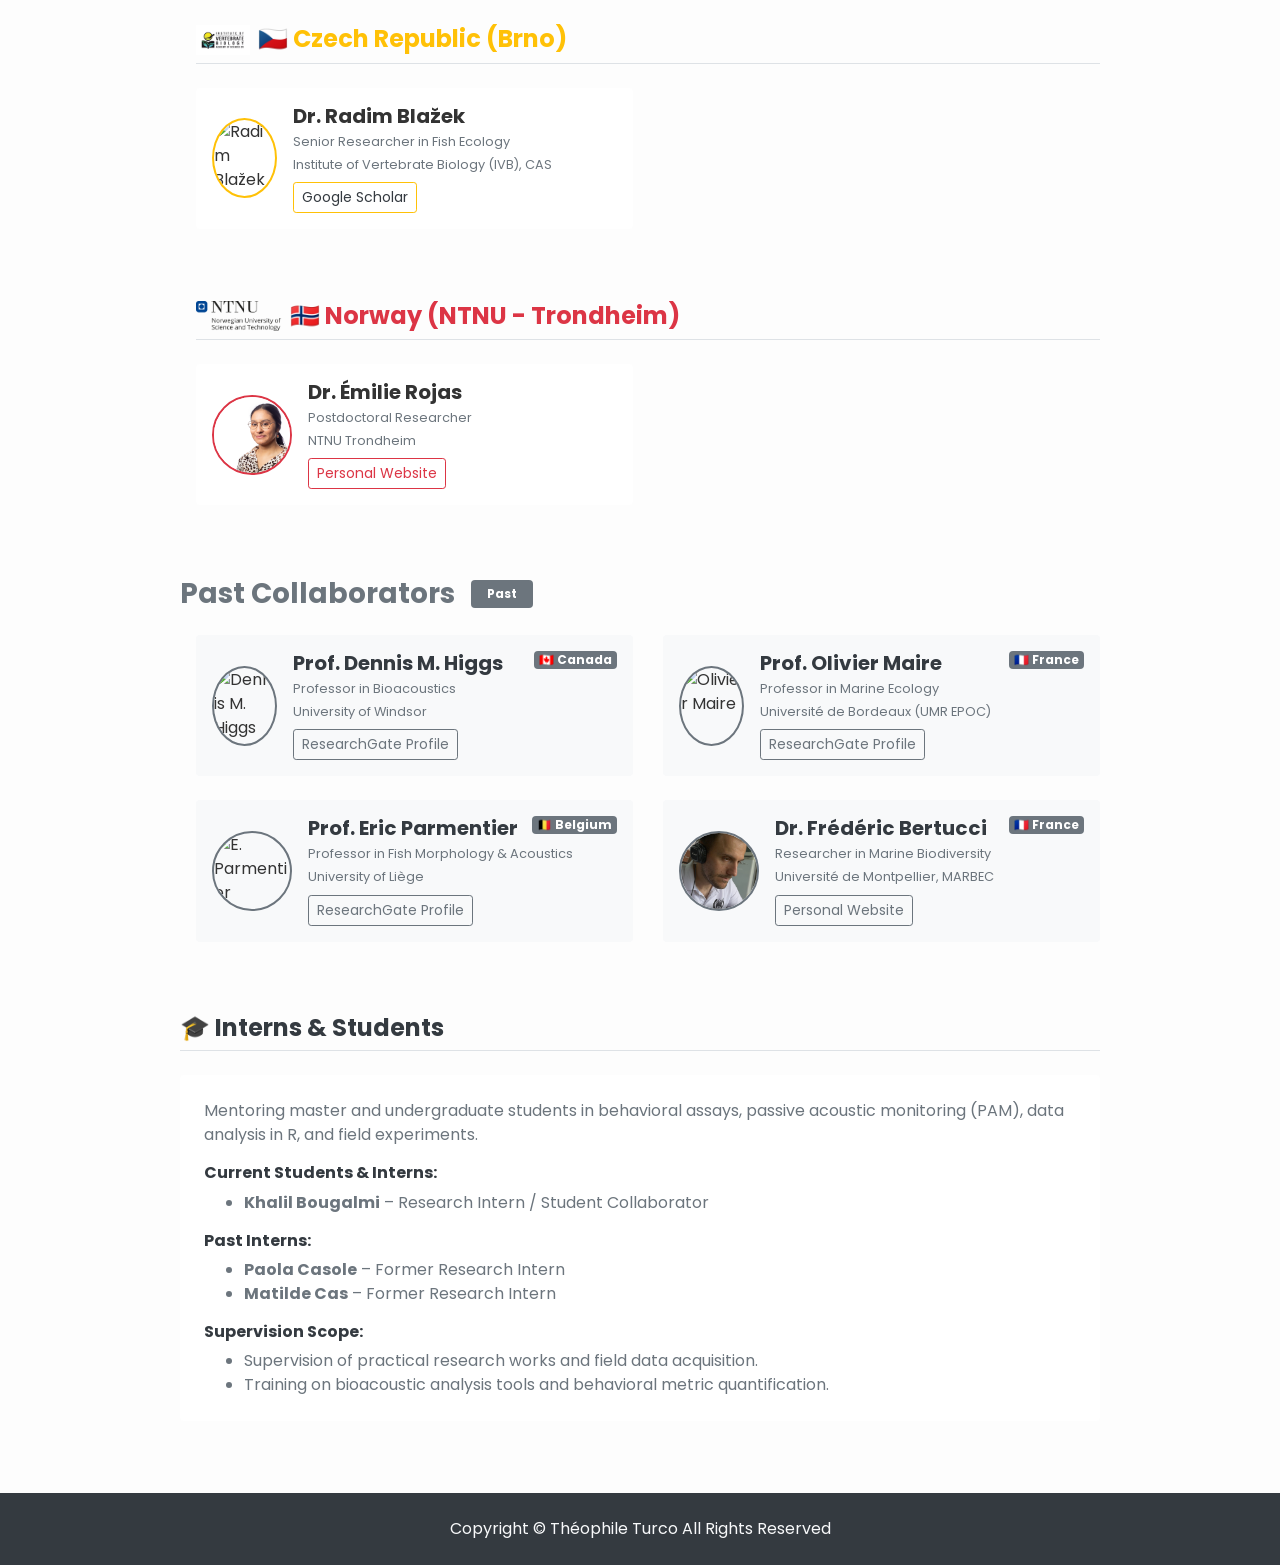
==== commit d6631fc9: "Update collaborators.html" ====
--- a/collaborators.html
+++ b/collaborators.html
@@ -126,7 +126,7 @@
             <!-- Sub-panel: Tours -->
             <div id="section-tours">
               <h5 class="text-secondary font-weight-bold mt-4 mb-3 d-flex align-items-center">
-                <img src="Image/tores_TOUR.png" alt="Tours Logo" style="height: 30px;" class="mr-2">
+                <img src="Image/citeres_TOUR.jpg" alt="Tours Logo" style="height: 30px;" class="mr-2">
                 Université de Tours
               </h5>
               <div class="row">
@@ -266,14 +266,14 @@
             <!-- Sub-panel: Paris-Saclay (Neuro-PSI) -->
             <div id="section-saclay">
               <h5 class="text-secondary font-weight-bold mt-4 mb-3 d-flex align-items-center">
-                <img src="Image/LOGO Neuro-PSI.png" alt="Neuro-PSI Logo" style="height: 30px;" class="mr-2">
+                <img src="Image/LOGO.Neuro-PSI.jpg" alt="Neuro-PSI Logo" style="height: 30px;" class="mr-2">
                 Université Paris-Saclay (Neuro-PSI)
               </h5>
               <div class="row">
                 <!-- Collab: Kei Yamamoto -->
                 <div class="col-md-6 mb-4">
                   <div class="card h-100 shadow-sm border-0 p-3 d-flex flex-row align-items-center">
-                    <img src="Image/placeholder_yamamoto.jpg" alt="Kei Yamamoto" class="rounded-circle mr-3" style="width: 80px; height: 80px; object-fit: cover; border: 2px solid #6c757d;">
+                    <img src="Image/KYamamoto.jpg" alt="Kei Yamamoto" class="rounded-circle mr-3" style="width: 80px; height: 80px; object-fit: cover; border: 2px solid #6c757d;">
                     <div class="w-100">
                       <h5 class="font-weight-bold mb-1">Dr. Kei Yamamoto</h5>
                       <p class="text-muted small mb-1">Researcher in Neurobiology & Behavior</p>
@@ -493,11 +493,11 @@
         var locations = [
           // Present Collaborators
           { name: "Université Jean Monnet (ENES Lab)", city: "Saint-Étienne, France", coords: [45.4397, 4.3872], people: "Dr. Joël Attia, Dr. Vincent Médoc, Dr. Marilyn Beauchaud", status: "present", targetId: "section-saint-etienne", logo: "Image/Logo_ENES.png" },
-          { name: "Université de Tours", city: "Tours, France", coords: [47.3941, 0.6848], people: "Dr. Loïc Prosnier", status: "present", targetId: "section-tours", logo: "Image/tores_TOUR.png" },
+          { name: "Université de Tours", city: "Tours, France", coords: [47.3941, 0.6848], people: "Dr. Loïc Prosnier", status: "present", targetId: "section-tours", logo: "Image/citeres_TOUR.jpg" },
           { name: "USMB & INRAE CARRTEL", city: "Thonon-les-Bains, France", coords: [46.3712, 6.4789], people: "Dr. Victor Frossard, Dr. Allan Raffard, Dr. Émilie Réalis-Doyelle, Dr. Jean Guillard, Dr. Stéphan Jacquet", status: "present", targetId: "section-thonon", logo: "Image/CARRTEL.png" },
           { name: "Univ. Claude Bernard Lyon 1 (LEHNA)", city: "Lyon, France", coords: [45.7834, 4.8787], people: "Dr. Emilien Luquet", status: "present", targetId: "section-lyon", logo: "Image/LEHNA.png" },
           { name: "Aix-Marseille Univ (TELEMMe)", city: "Aix-en-Provence, France", coords: [43.5297, 5.4474], people: "Dr. Anne-Sophie Tribot", status: "present", targetId: "section-aix", logo: "Image/TELEMME.png" },
-          { name: "Université Paris-Saclay (Neuro-PSI)", city: "Saclay, France", coords: [48.7093, 2.1675], people: "Dr. Kei Yamamoto", status: "present", targetId: "section-saclay", logo: "Image/LOGO Neuro-PSI.png" },
+          { name: "Université Paris-Saclay (Neuro-PSI)", city: "Saclay, France", coords: [48.7093, 2.1675], people: "Dr. Kei Yamamoto", status: "present", targetId: "section-saclay", logo: "Image/LOGO.Neuro-PSI.jpg" },
           { name: "MARE / ARNET", city: "Lisbon, Portugal", coords: [38.7223, -9.1393], people: "Dr. Manuel Vieira, Dr. Clara Amorim", status: "present", targetId: "section-lisbon", logo: "Image/MARE LOGO.png" },
           { name: "Institute of Vertebrate Biology (CAS)", city: "Brno, Czech Republic", coords: [49.1951, 16.6068], people: "Dr. Radim Blažek", status: "present", targetId: "section-brno", logo: "Image/BRNO.png" },
           { name: "NTNU", city: "Trondheim, Norway", coords: [63.4305, 10.3951], people: "Dr. Émilie Rojas", status: "present", targetId: "section-trondheim", logo: "Image/ntnu.png" },
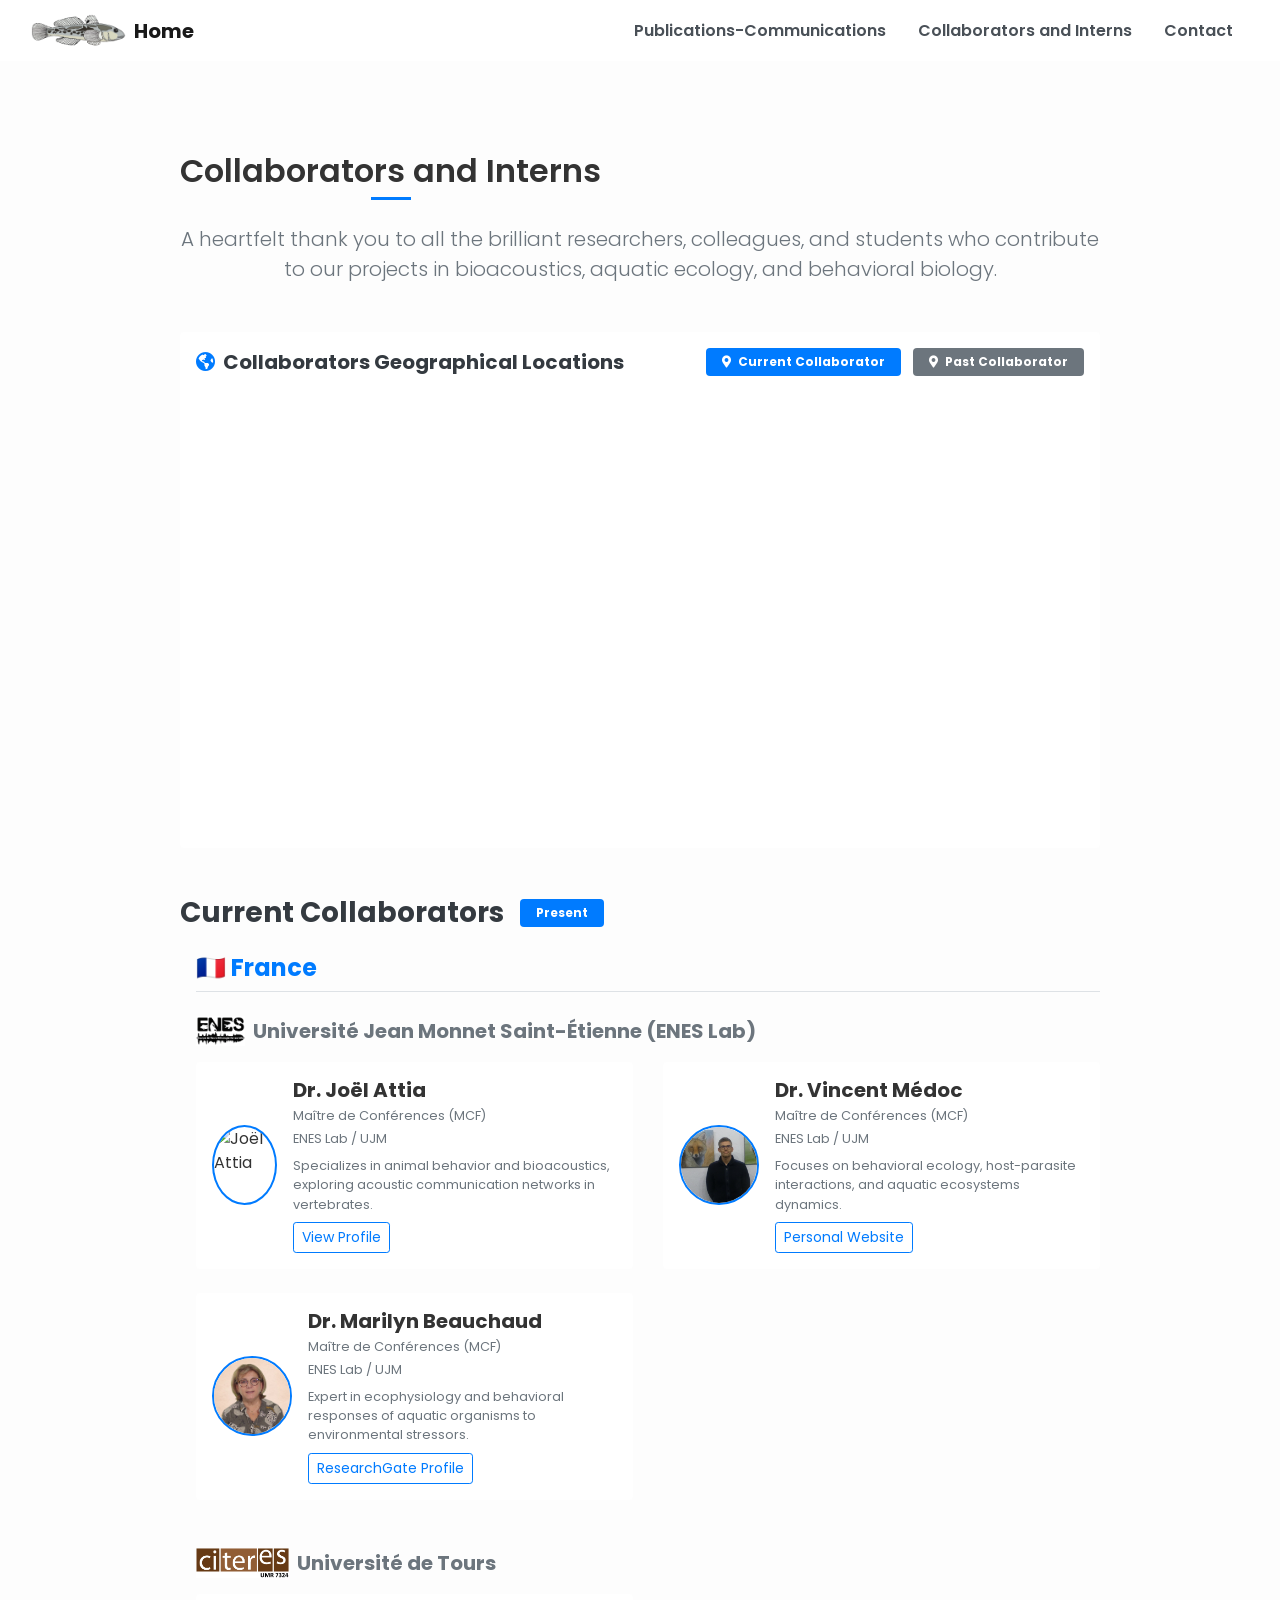
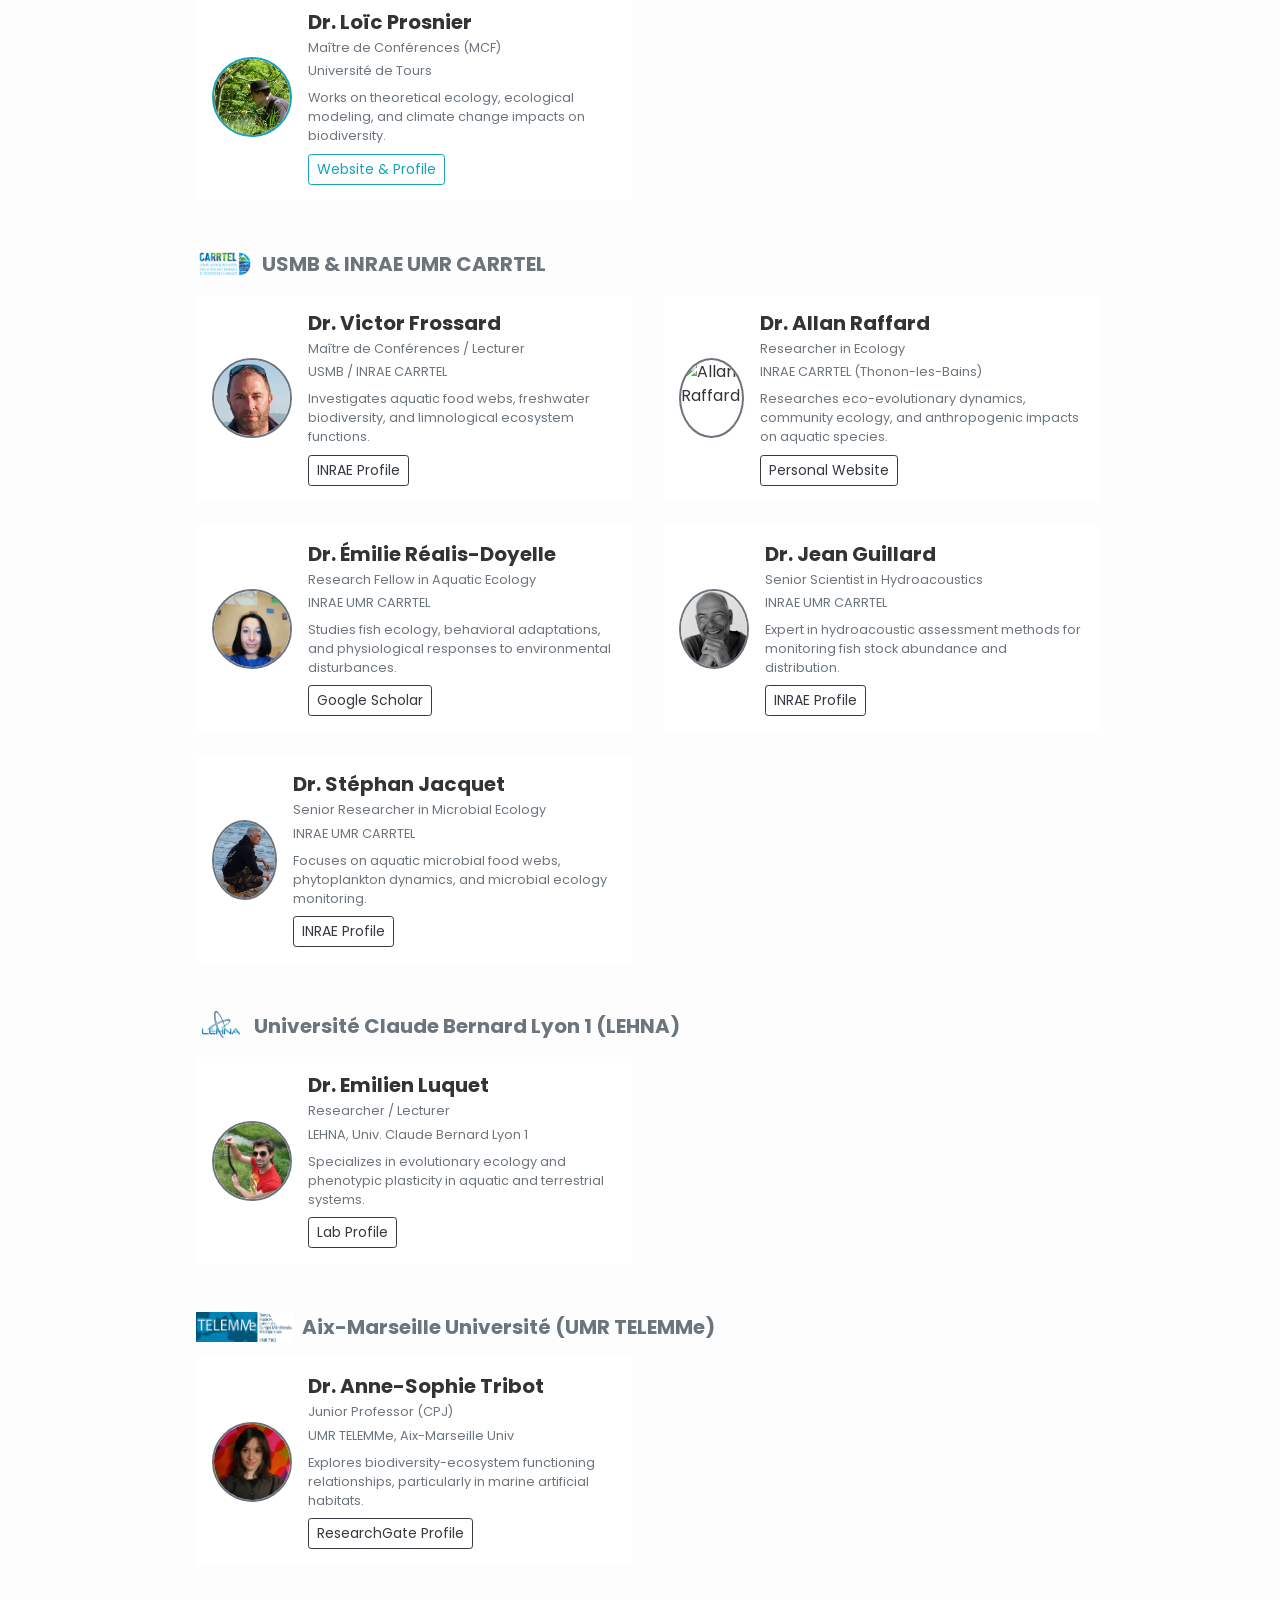
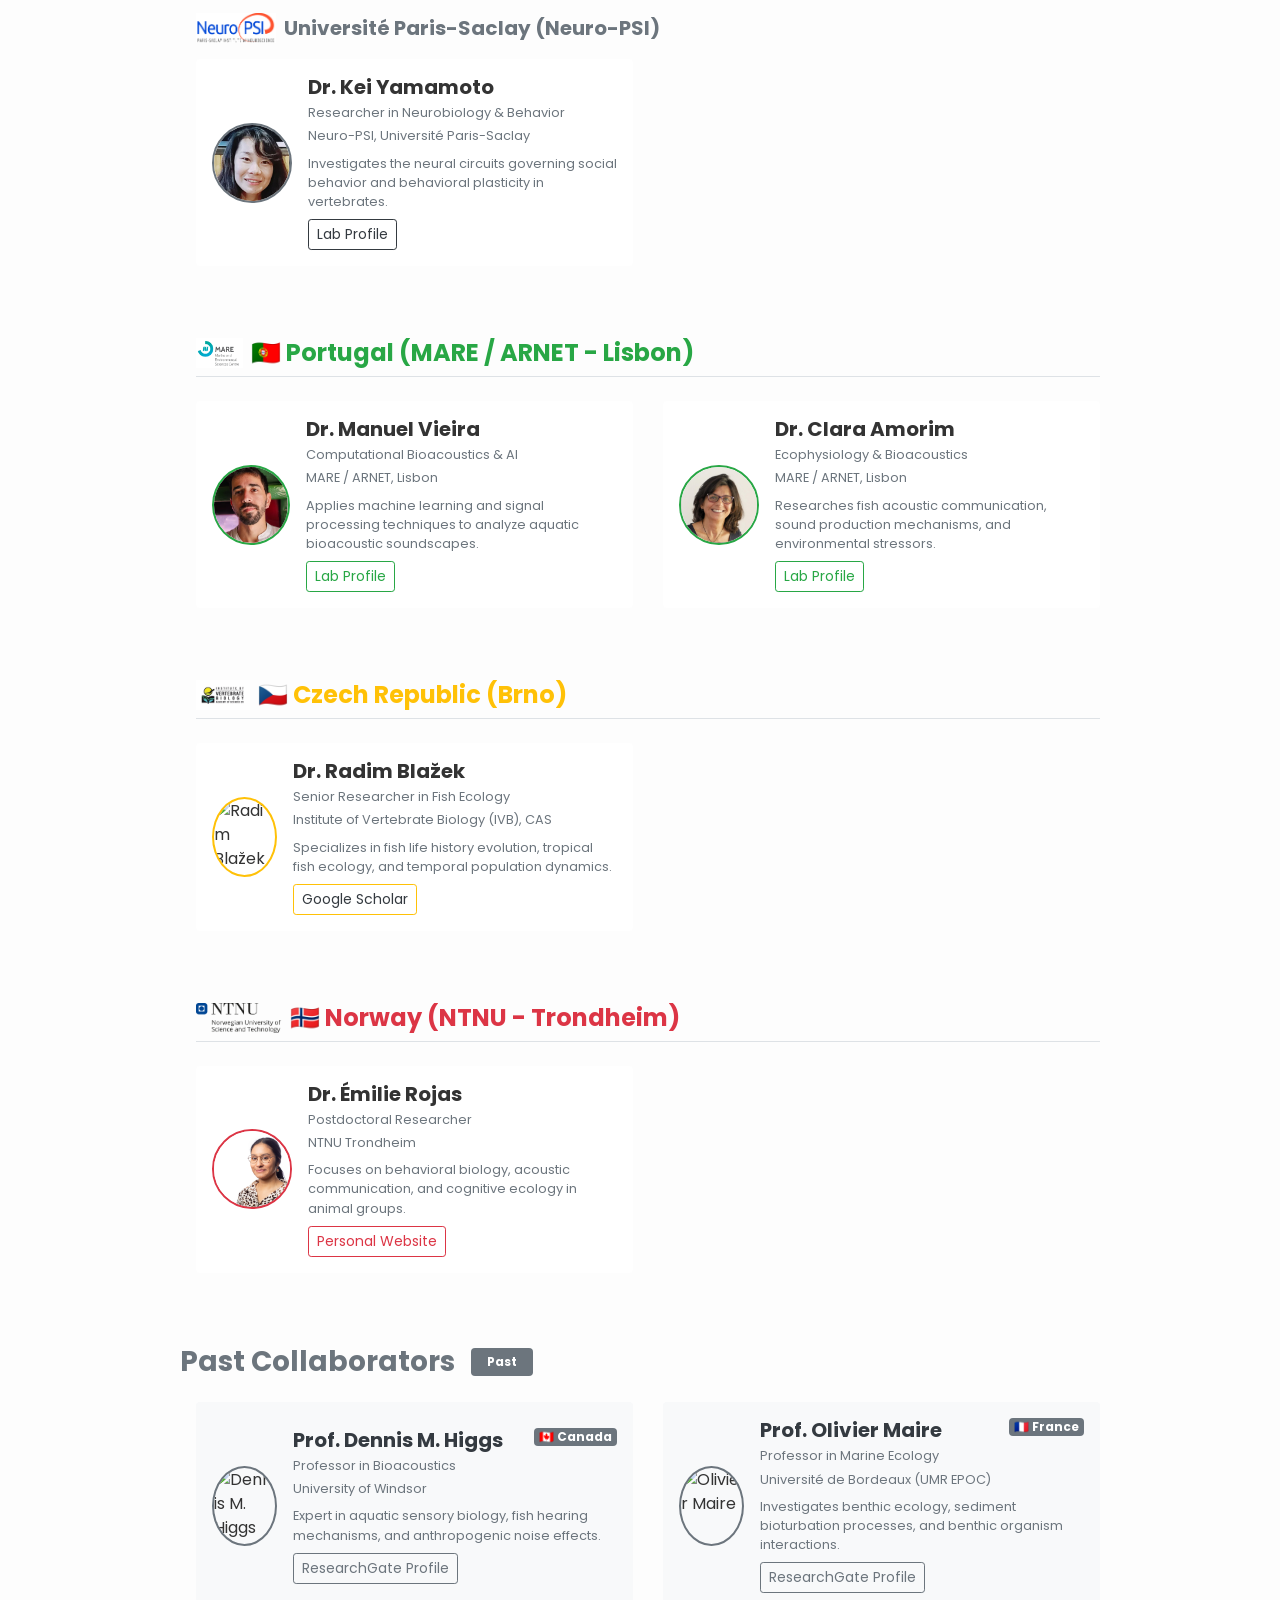
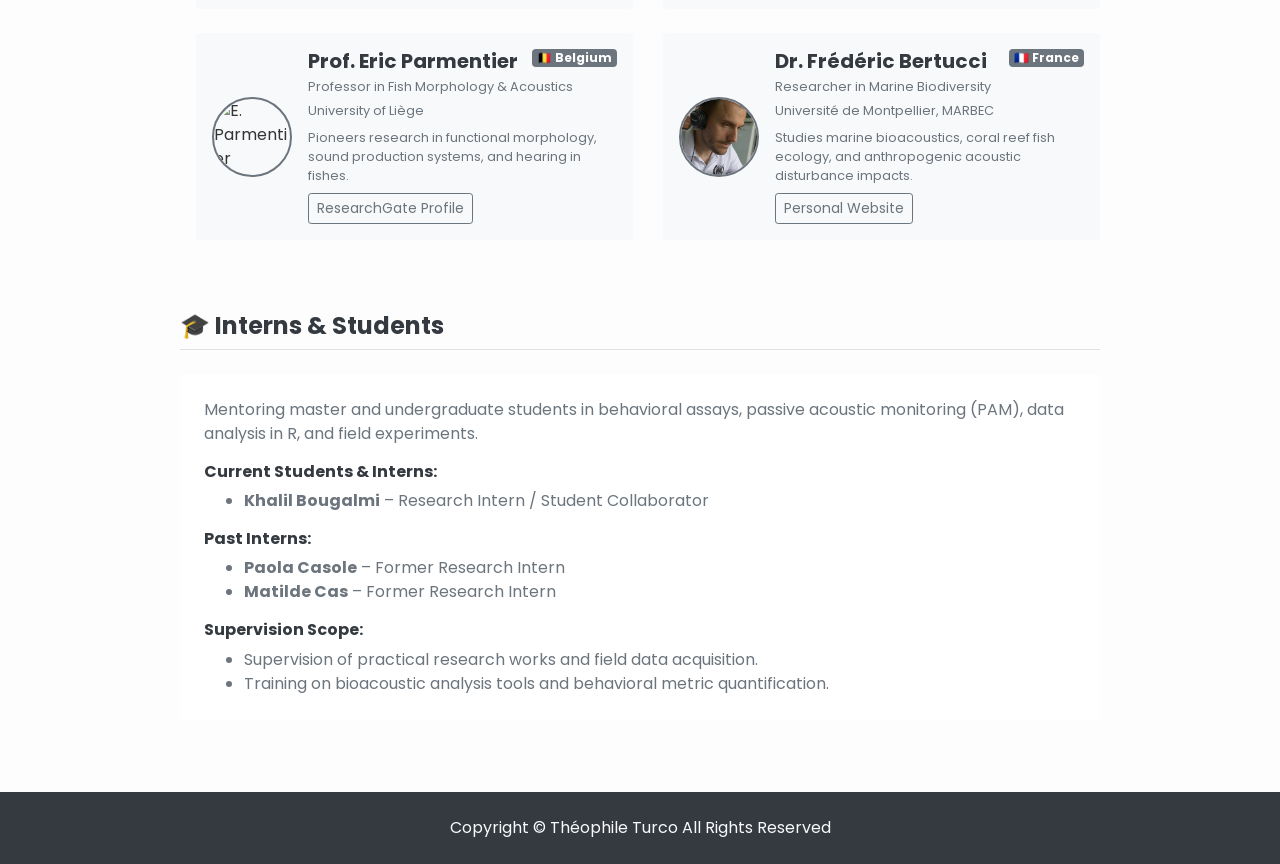
==== commit 1a773d2e: "Update collaborators.html" ====
--- a/collaborators.html
+++ b/collaborators.html
@@ -85,11 +85,12 @@
                 <!-- Collab: Joël Attia -->
                 <div class="col-md-6 mb-4">
                   <div class="card h-100 shadow-sm border-0 p-3 d-flex flex-row align-items-center">
-                    <img src="Image/JAttia.jpg" alt="Joël Attia" class="rounded-circle mr-3" style="width: 80px; height: 80px; object-fit: cover; border: 2px solid #007bff;">
+                    <img src="Image/jattia.jpg" alt="Joël Attia" class="rounded-circle mr-3" style="width: 80px; height: 80px; object-fit: cover; border: 2px solid #007bff;">
                     <div class="w-100">
                       <h5 class="font-weight-bold mb-1">Dr. Joël Attia</h5>
                       <p class="text-muted small mb-1">Maître de Conférences (MCF)</p>
                       <p class="text-secondary small mb-2">ENES Lab / UJM</p>
+                      <p class="text-muted small mb-2" style="font-size: 0.8rem;">Specializes in animal behavior and bioacoustics, exploring acoustic communication networks in vertebrates.</p>
                       <a href="https://www.univ-st-etienne.fr" target="_blank" class="btn btn-outline-primary btn-sm">View Profile</a>
                     </div>
                   </div>
@@ -103,6 +104,7 @@
                       <h5 class="font-weight-bold mb-1">Dr. Vincent Médoc</h5>
                       <p class="text-muted small mb-1">Maître de Conférences (MCF)</p>
                       <p class="text-secondary small mb-2">ENES Lab / UJM</p>
+                      <p class="text-muted small mb-2" style="font-size: 0.8rem;">Focuses on behavioral ecology, host-parasite interactions, and aquatic ecosystems dynamics.</p>
                       <a href="https://vincentmedoc.wixsite.com/ecology" target="_blank" class="btn btn-outline-primary btn-sm">Personal Website</a>
                     </div>
                   </div>
@@ -116,6 +118,7 @@
                       <h5 class="font-weight-bold mb-1">Dr. Marilyn Beauchaud</h5>
                       <p class="text-muted small mb-1">Maître de Conférences (MCF)</p>
                       <p class="text-secondary small mb-2">ENES Lab / UJM</p>
+                      <p class="text-muted small mb-2" style="font-size: 0.8rem;">Expert in ecophysiology and behavioral responses of aquatic organisms to environmental stressors.</p>
                       <a href="https://www.researchgate.net/profile/Marilyn-Beauchaud" target="_blank" class="btn btn-outline-primary btn-sm">ResearchGate Profile</a>
                     </div>
                   </div>
@@ -138,6 +141,7 @@
                       <h5 class="font-weight-bold mb-1">Dr. Loïc Prosnier</h5>
                       <p class="text-muted small mb-1">Maître de Conférences (MCF)</p>
                       <p class="text-secondary small mb-2">Université de Tours</p>
+                      <p class="text-muted small mb-2" style="font-size: 0.8rem;">Works on theoretical ecology, ecological modeling, and climate change impacts on biodiversity.</p>
                       <a href="https://sites.google.com/view/loic-prosnier/home?pli=1&authuser=0" target="_blank" class="btn btn-outline-info btn-sm">Website & Profile</a>
                     </div>
                   </div>
@@ -160,6 +164,7 @@
                       <h5 class="font-weight-bold mb-1">Dr. Victor Frossard</h5>
                       <p class="text-muted small mb-1">Maître de Conférences / Lecturer</p>
                       <p class="text-secondary small mb-2">USMB / INRAE CARRTEL</p>
+                      <p class="text-muted small mb-2" style="font-size: 0.8rem;">Investigates aquatic food webs, freshwater biodiversity, and limnological ecosystem functions.</p>
                       <a href="https://carrtel.lyon-grenoble.hub.inrae.fr/personnel-cvs/frossard-victor" target="_blank" class="btn btn-outline-dark btn-sm">INRAE Profile</a>
                     </div>
                   </div>
@@ -173,6 +178,7 @@
                       <h5 class="font-weight-bold mb-1">Dr. Allan Raffard</h5>
                       <p class="text-muted small mb-1">Researcher in Ecology</p>
                       <p class="text-secondary small mb-2">INRAE CARRTEL (Thonon-les-Bains)</p>
+                      <p class="text-muted small mb-2" style="font-size: 0.8rem;">Researches eco-evolutionary dynamics, community ecology, and anthropogenic impacts on aquatic species.</p>
                       <a href="https://allanraffard.wordpress.com/" target="_blank" class="btn btn-outline-dark btn-sm">Personal Website</a>
                     </div>
                   </div>
@@ -186,6 +192,7 @@
                       <h5 class="font-weight-bold mb-1">Dr. Émilie Réalis-Doyelle</h5>
                       <p class="text-muted small mb-1">Research Fellow in Aquatic Ecology</p>
                       <p class="text-secondary small mb-2">INRAE UMR CARRTEL</p>
+                      <p class="text-muted small mb-2" style="font-size: 0.8rem;">Studies fish ecology, behavioral adaptations, and physiological responses to environmental disturbances.</p>
                       <a href="https://scholar.google.com/citations?user=teKETbIAAAAJ&hl=fr" target="_blank" class="btn btn-outline-dark btn-sm">Google Scholar</a>
                     </div>
                   </div>
@@ -199,6 +206,7 @@
                       <h5 class="font-weight-bold mb-1">Dr. Jean Guillard</h5>
                       <p class="text-muted small mb-1">Senior Scientist in Hydroacoustics</p>
                       <p class="text-secondary small mb-2">INRAE UMR CARRTEL</p>
+                      <p class="text-muted small mb-2" style="font-size: 0.8rem;">Expert in hydroacoustic assessment methods for monitoring fish stock abundance and distribution.</p>
                       <a href="https://carrtel.lyon-grenoble.hub.inrae.fr" target="_blank" class="btn btn-outline-dark btn-sm">INRAE Profile</a>
                     </div>
                   </div>
@@ -212,6 +220,7 @@
                       <h5 class="font-weight-bold mb-1">Dr. Stéphan Jacquet</h5>
                       <p class="text-muted small mb-1">Senior Researcher in Microbial Ecology</p>
                       <p class="text-secondary small mb-2">INRAE UMR CARRTEL</p>
+                      <p class="text-muted small mb-2" style="font-size: 0.8rem;">Focuses on aquatic microbial food webs, phytoplankton dynamics, and microbial ecology monitoring.</p>
                       <a href="https://carrtel.lyon-grenoble.hub.inrae.fr" target="_blank" class="btn btn-outline-dark btn-sm">INRAE Profile</a>
                     </div>
                   </div>
@@ -234,6 +243,7 @@
                       <h5 class="font-weight-bold mb-1">Dr. Emilien Luquet</h5>
                       <p class="text-muted small mb-1">Researcher / Lecturer</p>
                       <p class="text-secondary small mb-2">LEHNA, Univ. Claude Bernard Lyon 1</p>
+                      <p class="text-muted small mb-2" style="font-size: 0.8rem;">Specializes in evolutionary ecology and phenotypic plasticity in aquatic and terrestrial systems.</p>
                       <a href="https://lehna.univ-lyon1.fr" target="_blank" class="btn btn-outline-dark btn-sm">Lab Profile</a>
                     </div>
                   </div>
@@ -256,6 +266,7 @@
                       <h5 class="font-weight-bold mb-1">Dr. Anne-Sophie Tribot</h5>
                       <p class="text-muted small mb-1">Junior Professor (CPJ)</p>
                       <p class="text-secondary small mb-2">UMR TELEMMe, Aix-Marseille Univ</p>
+                      <p class="text-muted small mb-2" style="font-size: 0.8rem;">Explores biodiversity-ecosystem functioning relationships, particularly in marine artificial habitats.</p>
                       <a href="https://www.researchgate.net/profile/Anne-Sophie-Tribot" target="_blank" class="btn btn-outline-dark btn-sm">ResearchGate Profile</a>
                     </div>
                   </div>
@@ -278,6 +289,7 @@
                       <h5 class="font-weight-bold mb-1">Dr. Kei Yamamoto</h5>
                       <p class="text-muted small mb-1">Researcher in Neurobiology & Behavior</p>
                       <p class="text-secondary small mb-2">Neuro-PSI, Université Paris-Saclay</p>
+                      <p class="text-muted small mb-2" style="font-size: 0.8rem;">Investigates the neural circuits governing social behavior and behavioral plasticity in vertebrates.</p>
                       <a href="https://www.neuro-psi.fr" target="_blank" class="btn btn-outline-dark btn-sm">Lab Profile</a>
                     </div>
                   </div>
@@ -302,6 +314,7 @@
                     <h5 class="font-weight-bold mb-1">Dr. Manuel Vieira</h5>
                     <p class="text-muted small mb-1">Computational Bioacoustics & AI</p>
                     <p class="text-secondary small mb-2">MARE / ARNET, Lisbon</p>
+                    <p class="text-muted small mb-2" style="font-size: 0.8rem;">Applies machine learning and signal processing techniques to analyze aquatic bioacoustic soundscapes.</p>
                     <a href="https://www.fishbioacoustics.pt/mvieira" target="_blank" class="btn btn-outline-success btn-sm">Lab Profile</a>
                   </div>
                 </div>
@@ -315,6 +328,7 @@
                     <h5 class="font-weight-bold mb-1">Dr. Clara Amorim</h5>
                     <p class="text-muted small mb-1">Ecophysiology & Bioacoustics</p>
                     <p class="text-secondary small mb-2">MARE / ARNET, Lisbon</p>
+                    <p class="text-muted small mb-2" style="font-size: 0.8rem;">Researches fish acoustic communication, sound production mechanisms, and environmental stressors.</p>
                     <a href="https://www.fishbioacoustics.pt/amorim" target="_blank" class="btn btn-outline-success btn-sm">Lab Profile</a>
                   </div>
                 </div>
@@ -337,6 +351,7 @@
                     <h5 class="font-weight-bold mb-1">Dr. Radim Blažek</h5>
                     <p class="text-muted small mb-1">Senior Researcher in Fish Ecology</p>
                     <p class="text-secondary small mb-2">Institute of Vertebrate Biology (IVB), CAS</p>
+                    <p class="text-muted small mb-2" style="font-size: 0.8rem;">Specializes in fish life history evolution, tropical fish ecology, and temporal population dynamics.</p>
                     <a href="https://scholar.google.com/citations?user=MF0PqMMAAAAJ&hl=en" target="_blank" class="btn btn-outline-warning text-dark btn-sm">Google Scholar</a>
                   </div>
                 </div>
@@ -359,6 +374,7 @@
                     <h5 class="font-weight-bold mb-1">Dr. Émilie Rojas</h5>
                     <p class="text-muted small mb-1">Postdoctoral Researcher</p>
                     <p class="text-secondary small mb-2">NTNU Trondheim</p>
+                    <p class="text-muted small mb-2" style="font-size: 0.8rem;">Focuses on behavioral biology, acoustic communication, and cognitive ecology in animal groups.</p>
                     <a href="https://www.emilierojas.fr/" target="_blank" class="btn btn-outline-danger btn-sm">Personal Website</a>
                   </div>
                 </div>
@@ -388,6 +404,7 @@
                     </div>
                     <p class="text-muted small mb-1">Professor in Bioacoustics</p>
                     <p class="text-secondary small mb-2">University of Windsor</p>
+                    <p class="text-muted small mb-2" style="font-size: 0.8rem;">Expert in aquatic sensory biology, fish hearing mechanisms, and anthropogenic noise effects.</p>
                     <a href="https://www.researchgate.net/profile/Dennis-Higgs" target="_blank" class="btn btn-outline-secondary btn-sm">ResearchGate Profile</a>
                   </div>
                 </div>
@@ -404,6 +421,7 @@
                     </div>
                     <p class="text-muted small mb-1">Professor in Marine Ecology</p>
                     <p class="text-secondary small mb-2">Université de Bordeaux (UMR EPOC)</p>
+                    <p class="text-muted small mb-2" style="font-size: 0.8rem;">Investigates benthic ecology, sediment bioturbation processes, and benthic organism interactions.</p>
                     <a href="https://www.researchgate.net/profile/Olivier-Maire-3" target="_blank" class="btn btn-outline-secondary btn-sm">ResearchGate Profile</a>
                   </div>
                 </div>
@@ -420,6 +438,7 @@
                     </div>
                     <p class="text-muted small mb-1">Professor in Fish Morphology & Acoustics</p>
                     <p class="text-secondary small mb-2">University of Liège</p>
+                    <p class="text-muted small mb-2" style="font-size: 0.8rem;">Pioneers research in functional morphology, sound production systems, and hearing in fishes.</p>
                     <a href="https://www.researchgate.net" target="_blank" class="btn btn-outline-secondary btn-sm">ResearchGate Profile</a>
                   </div>
                 </div>
@@ -436,6 +455,7 @@
                     </div>
                     <p class="text-muted small mb-1">Researcher in Marine Biodiversity</p>
                     <p class="text-secondary small mb-2">Université de Montpellier, MARBEC</p>
+                    <p class="text-muted small mb-2" style="font-size: 0.8rem;">Studies marine bioacoustics, coral reef fish ecology, and anthropogenic acoustic disturbance impacts.</p>
                     <a href="https://sites.google.com/view/fredericbertucci" target="_blank" class="btn btn-outline-secondary btn-sm">Personal Website</a>
                   </div>
                 </div>
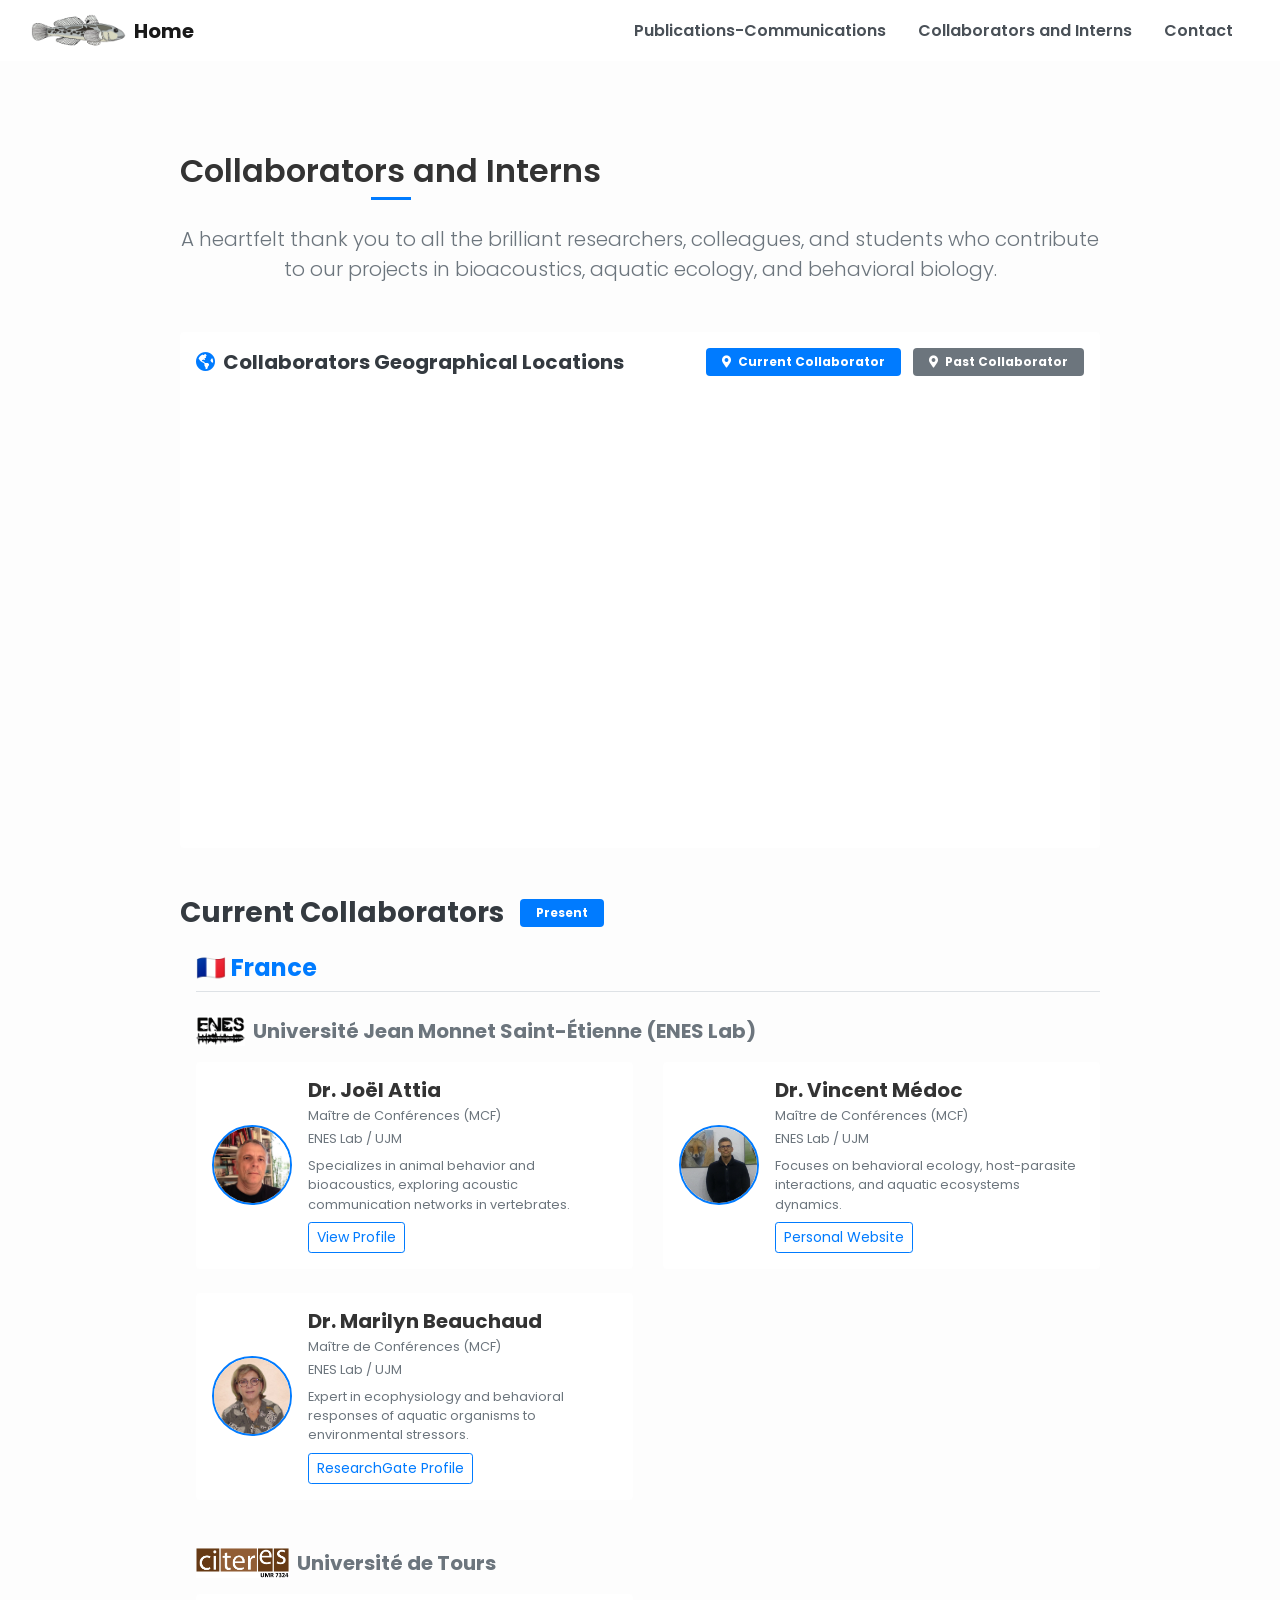
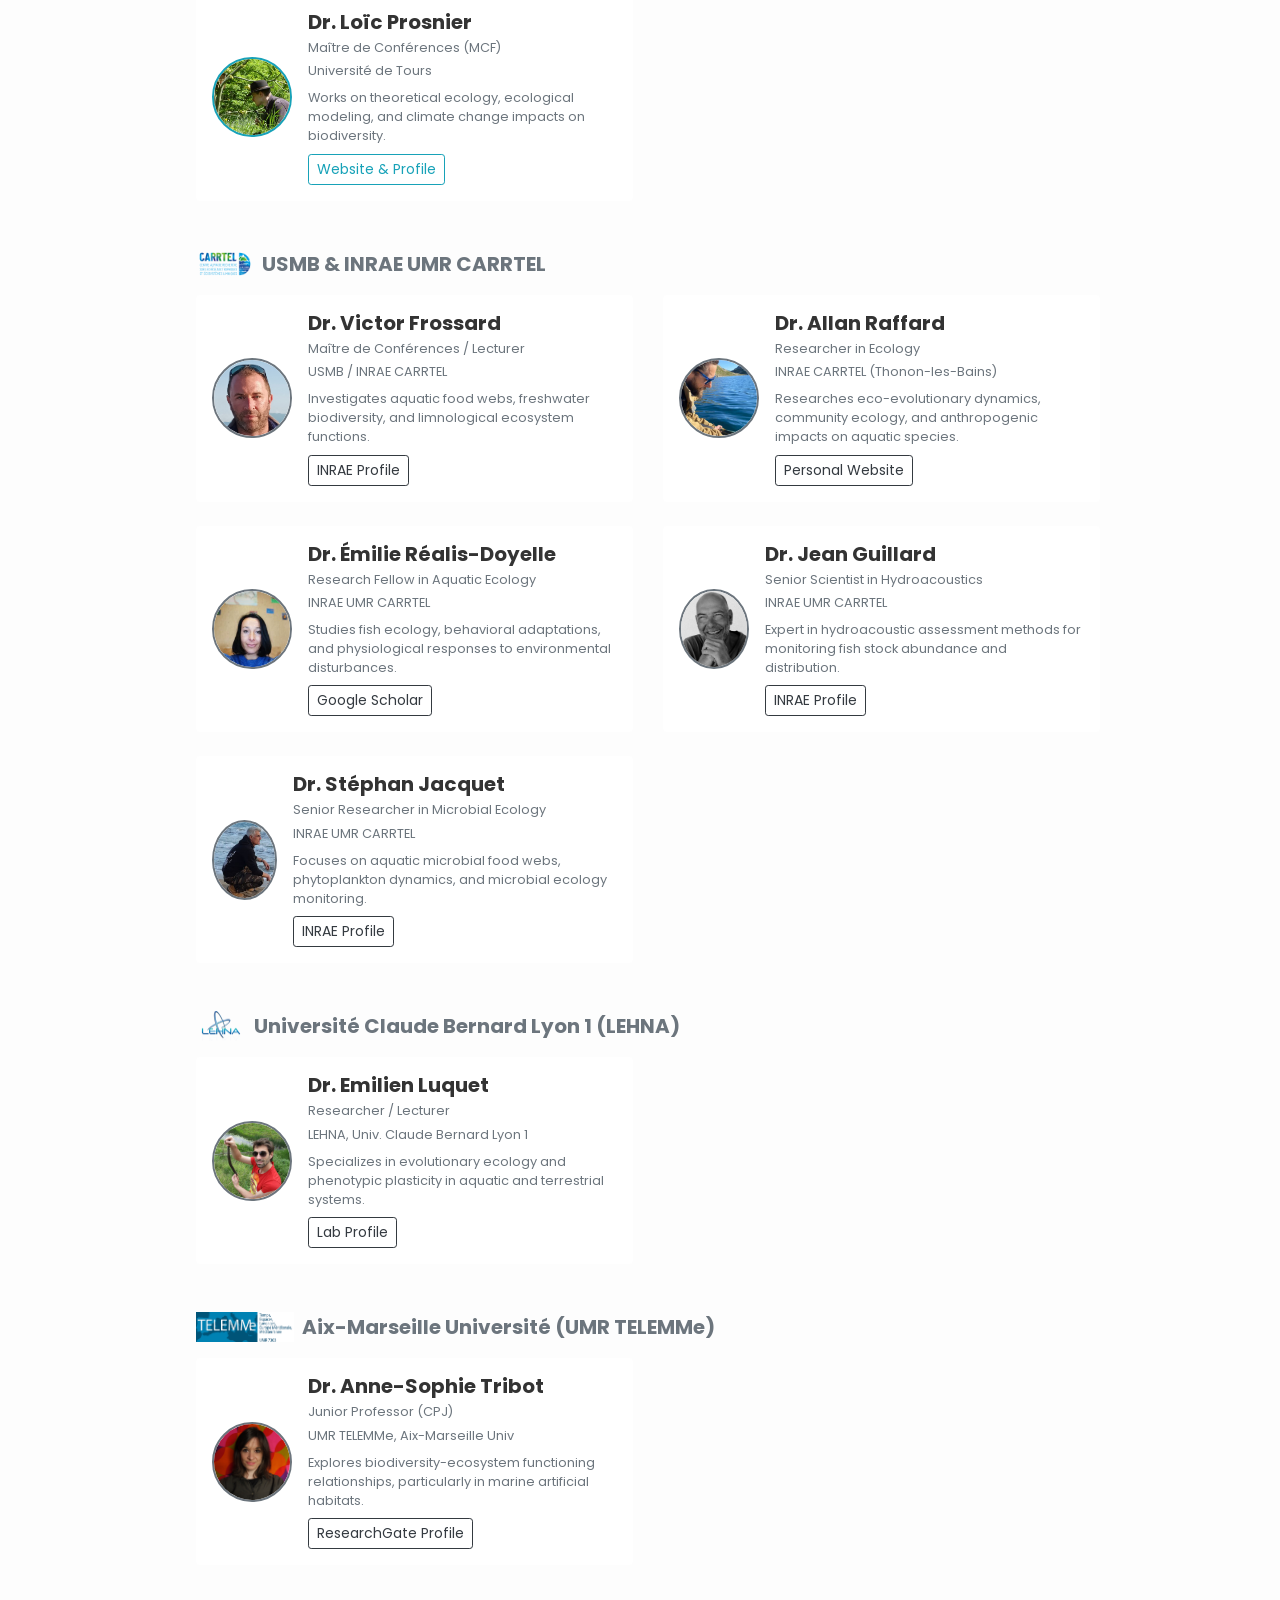
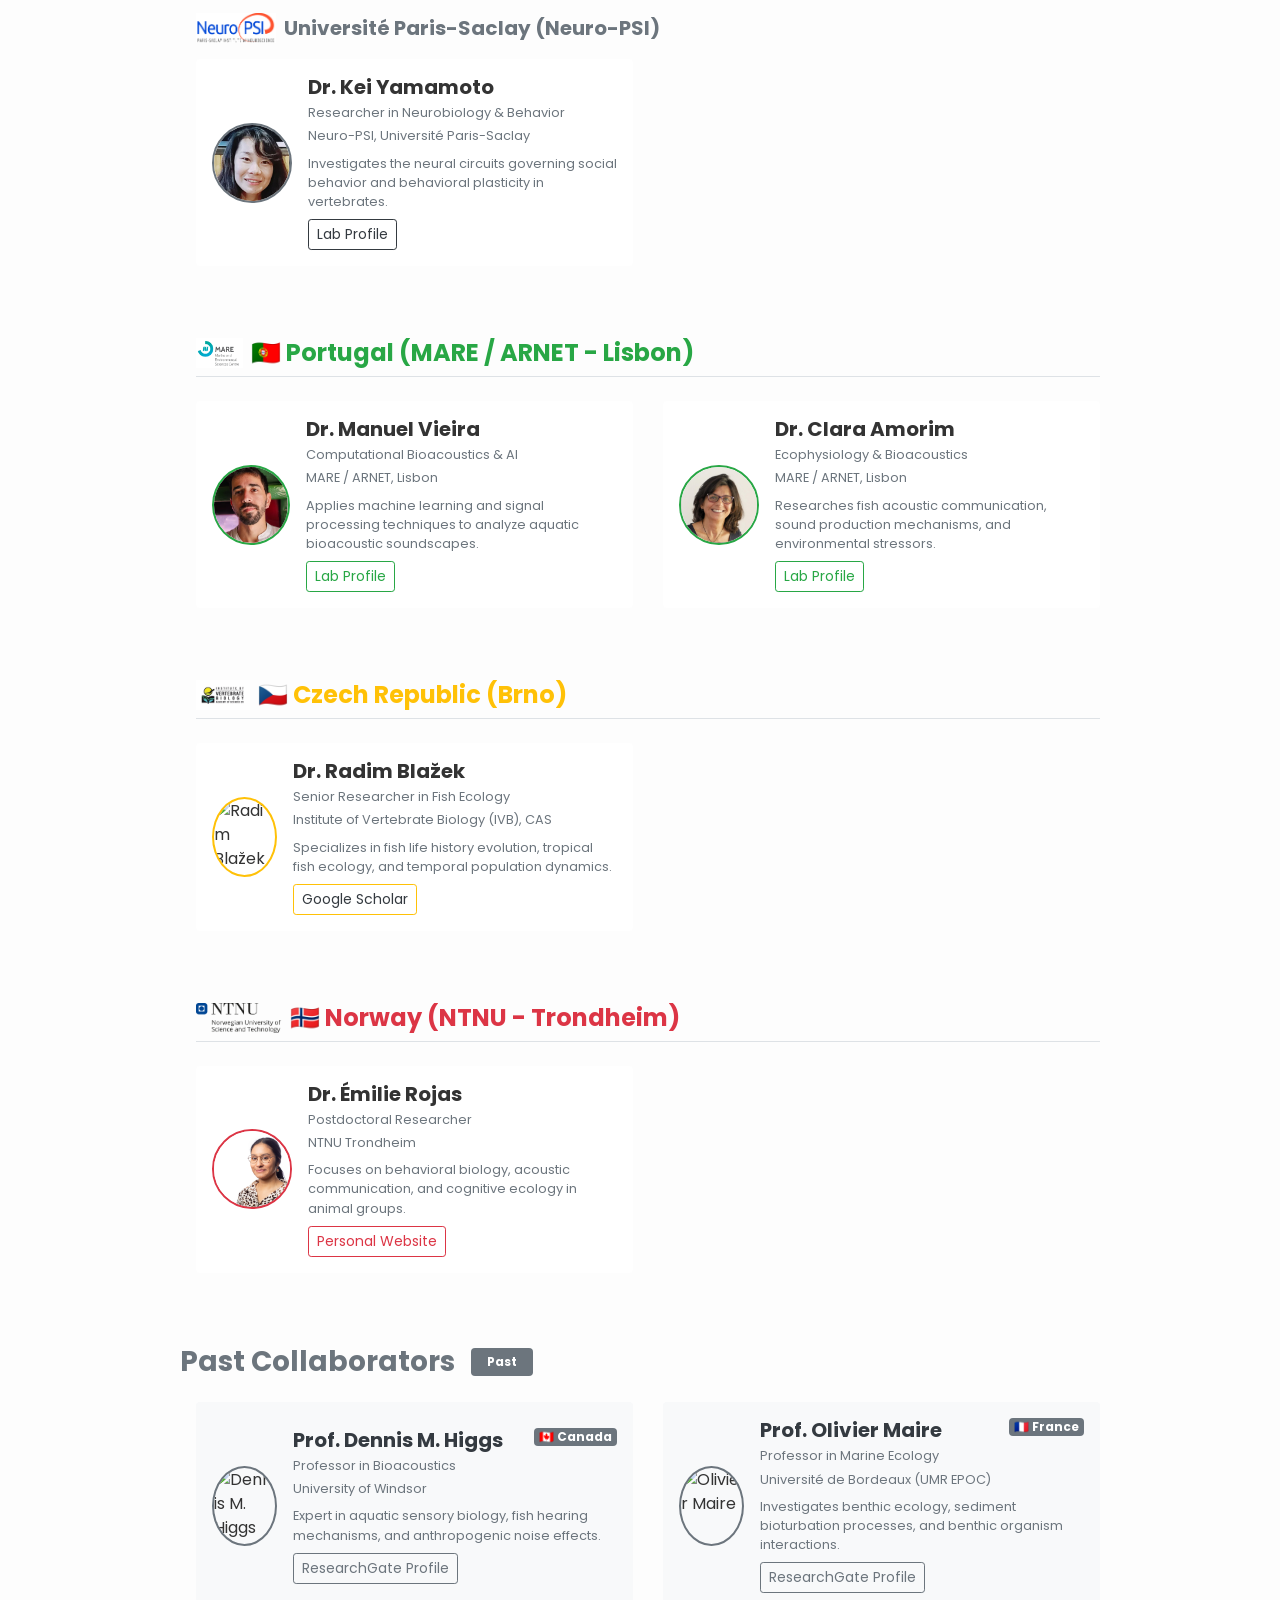
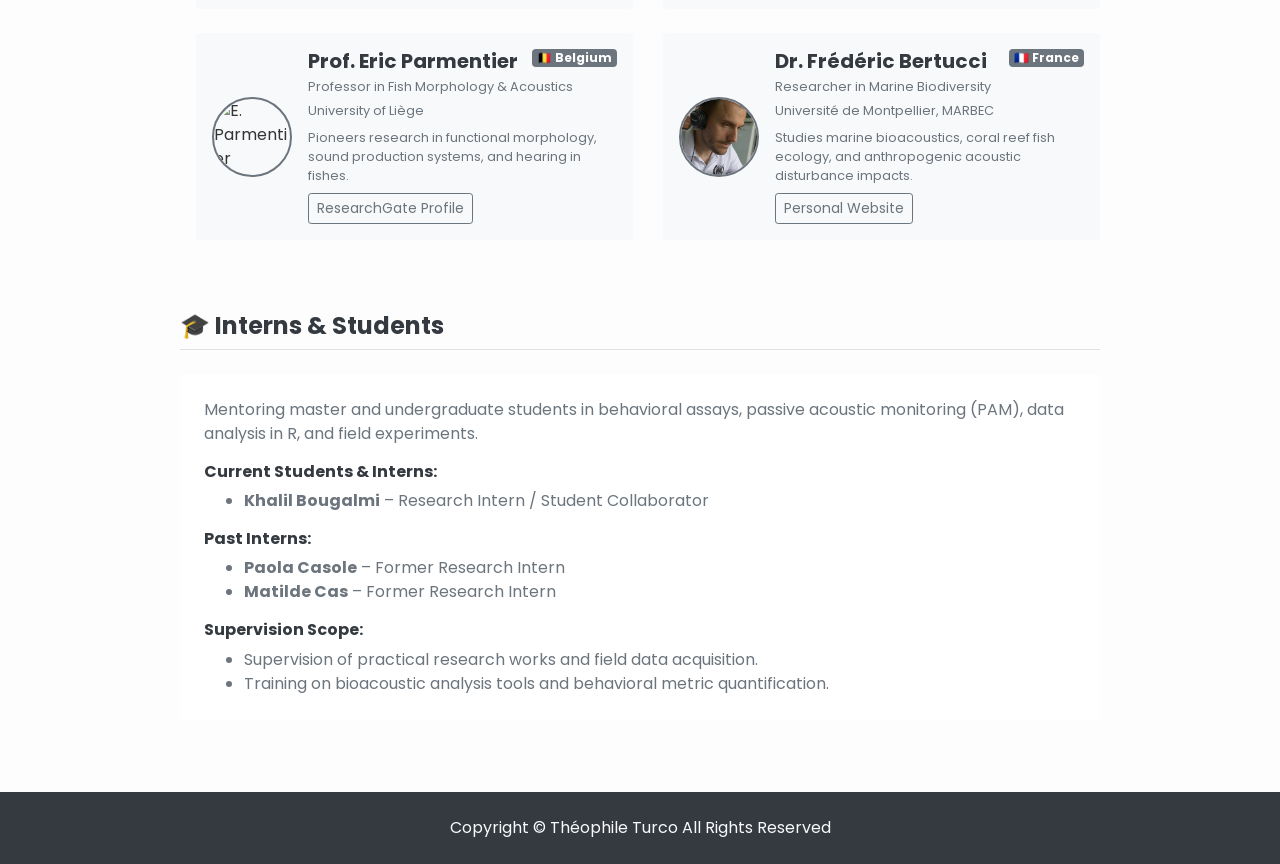
==== commit 0cda7578: "Update collaborators.html" ====
--- a/collaborators.html
+++ b/collaborators.html
@@ -85,7 +85,7 @@
                 <!-- Collab: Joël Attia -->
                 <div class="col-md-6 mb-4">
                   <div class="card h-100 shadow-sm border-0 p-3 d-flex flex-row align-items-center">
-                    <img src="Image/jattia.jpg" alt="Joël Attia" class="rounded-circle mr-3" style="width: 80px; height: 80px; object-fit: cover; border: 2px solid #007bff;">
+                    <img src="Image/Jattia.jpg" alt="Joël Attia" class="rounded-circle mr-3" style="width: 80px; height: 80px; object-fit: cover; border: 2px solid #007bff;">
                     <div class="w-100">
                       <h5 class="font-weight-bold mb-1">Dr. Joël Attia</h5>
                       <p class="text-muted small mb-1">Maître de Conférences (MCF)</p>
@@ -173,7 +173,7 @@
                 <!-- Collab: Allan Raffard -->
                 <div class="col-md-6 mb-4">
                   <div class="card h-100 shadow-sm border-0 p-3 d-flex flex-row align-items-center">
-                    <img src="Image/ARraffard.jpg" alt="Allan Raffard" class="rounded-circle mr-3" style="width: 80px; height: 80px; object-fit: cover; border: 2px solid #6c757d;">
+                    <img src="Image/ARaffard.jpg" alt="Allan Raffard" class="rounded-circle mr-3" style="width: 80px; height: 80px; object-fit: cover; border: 2px solid #6c757d;">
                     <div class="w-100">
                       <h5 class="font-weight-bold mb-1">Dr. Allan Raffard</h5>
                       <p class="text-muted small mb-1">Researcher in Ecology</p>
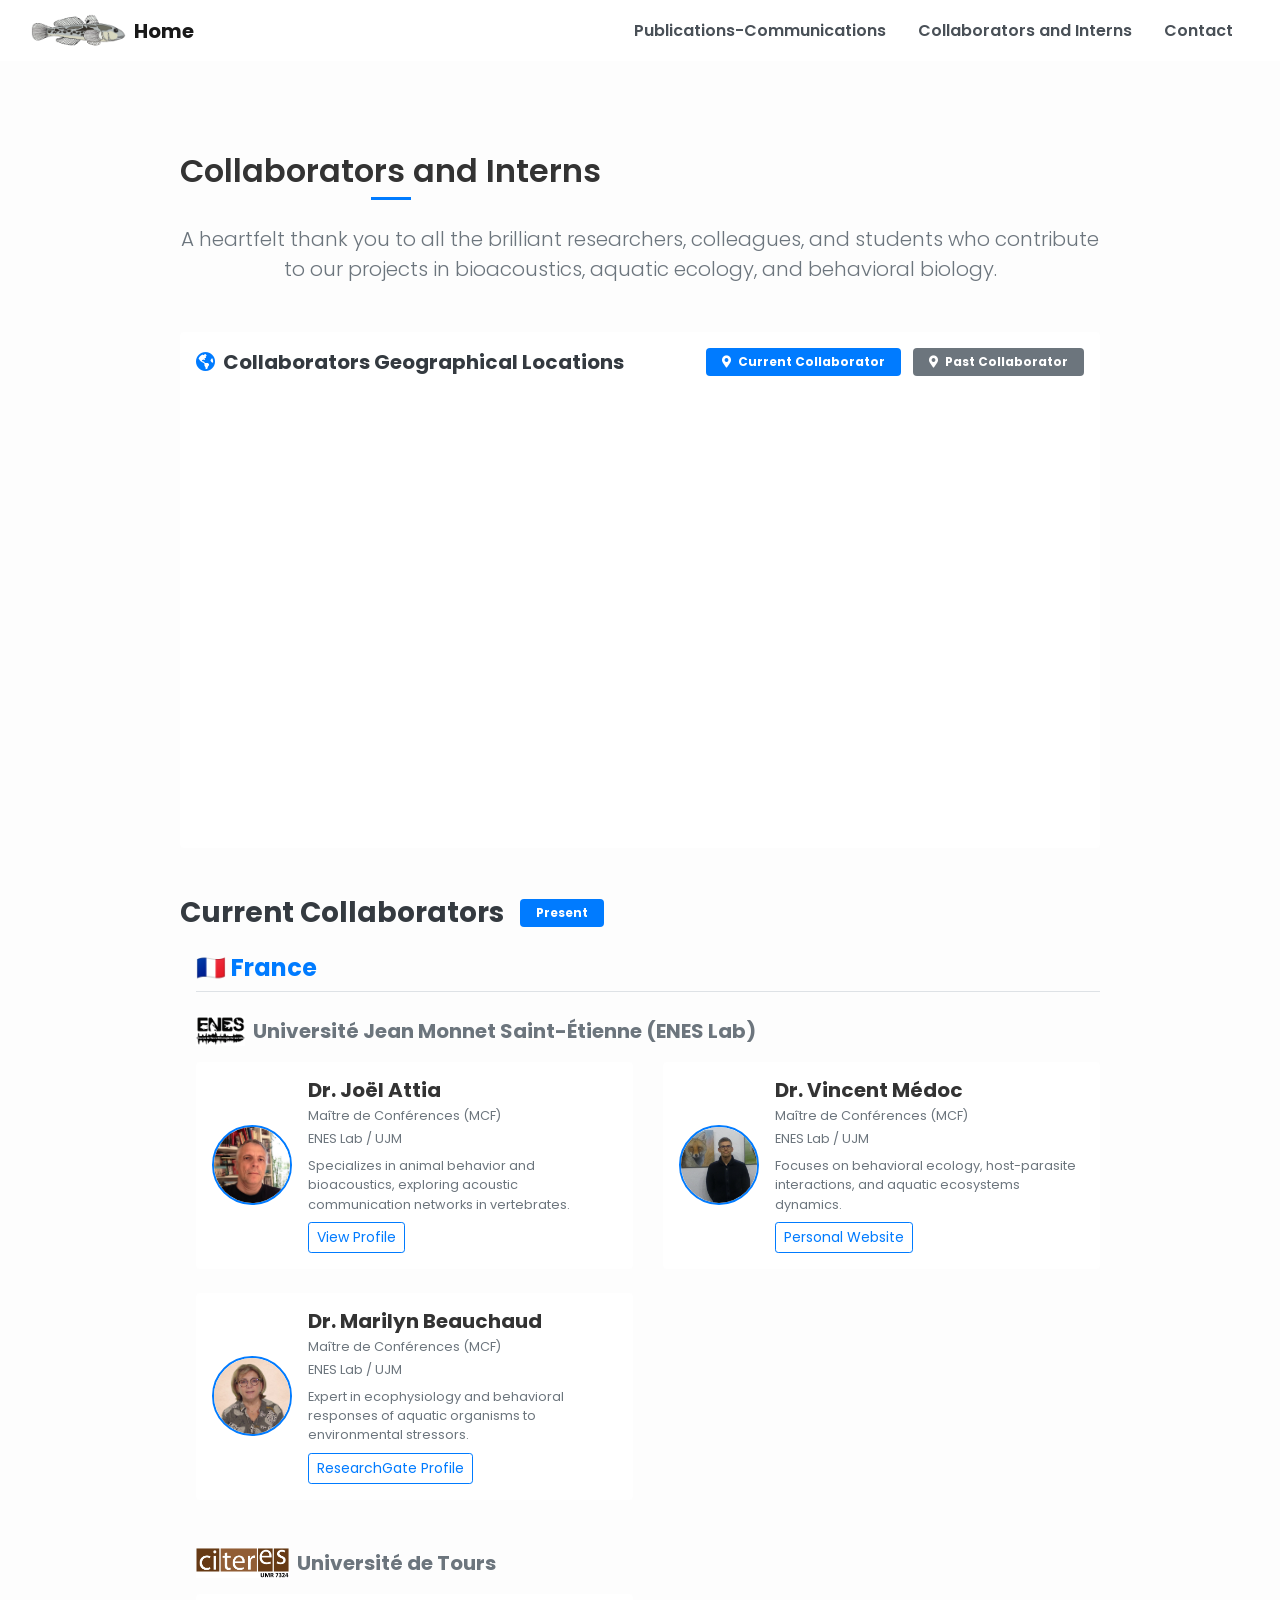
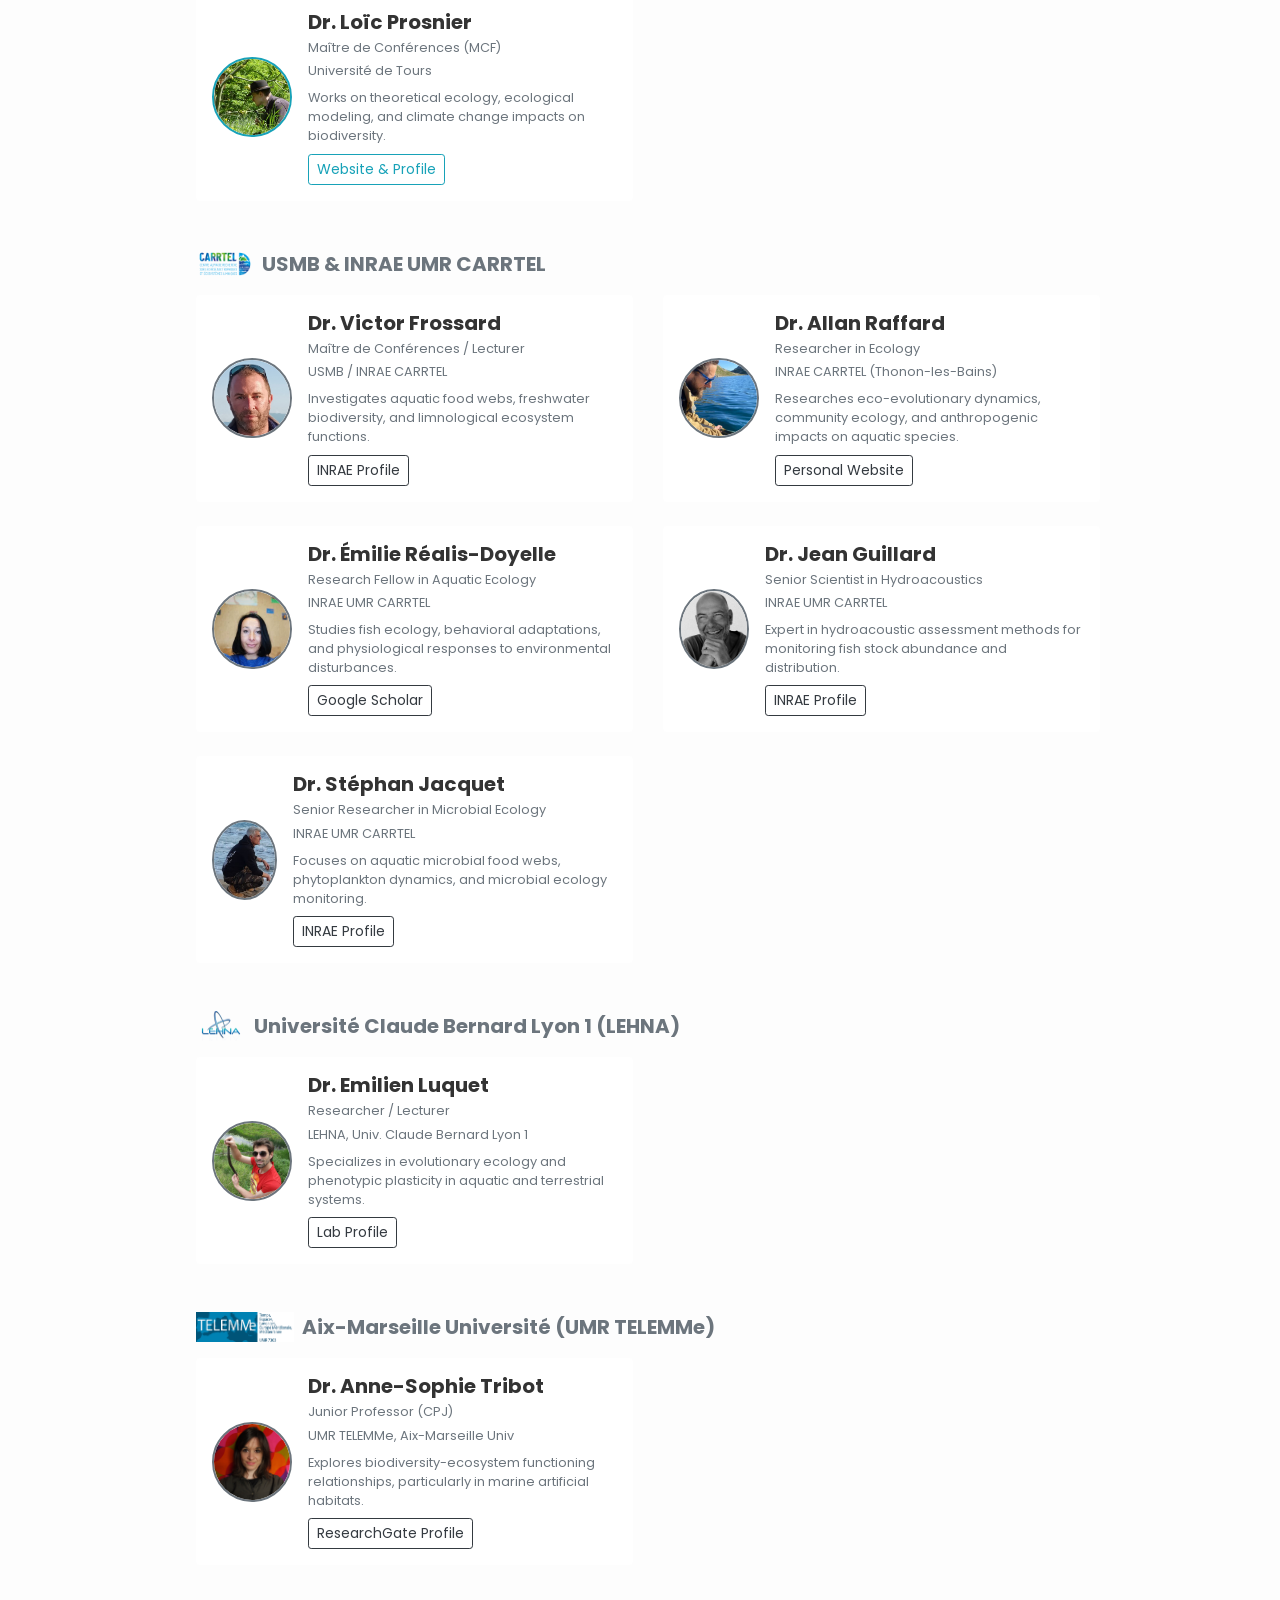
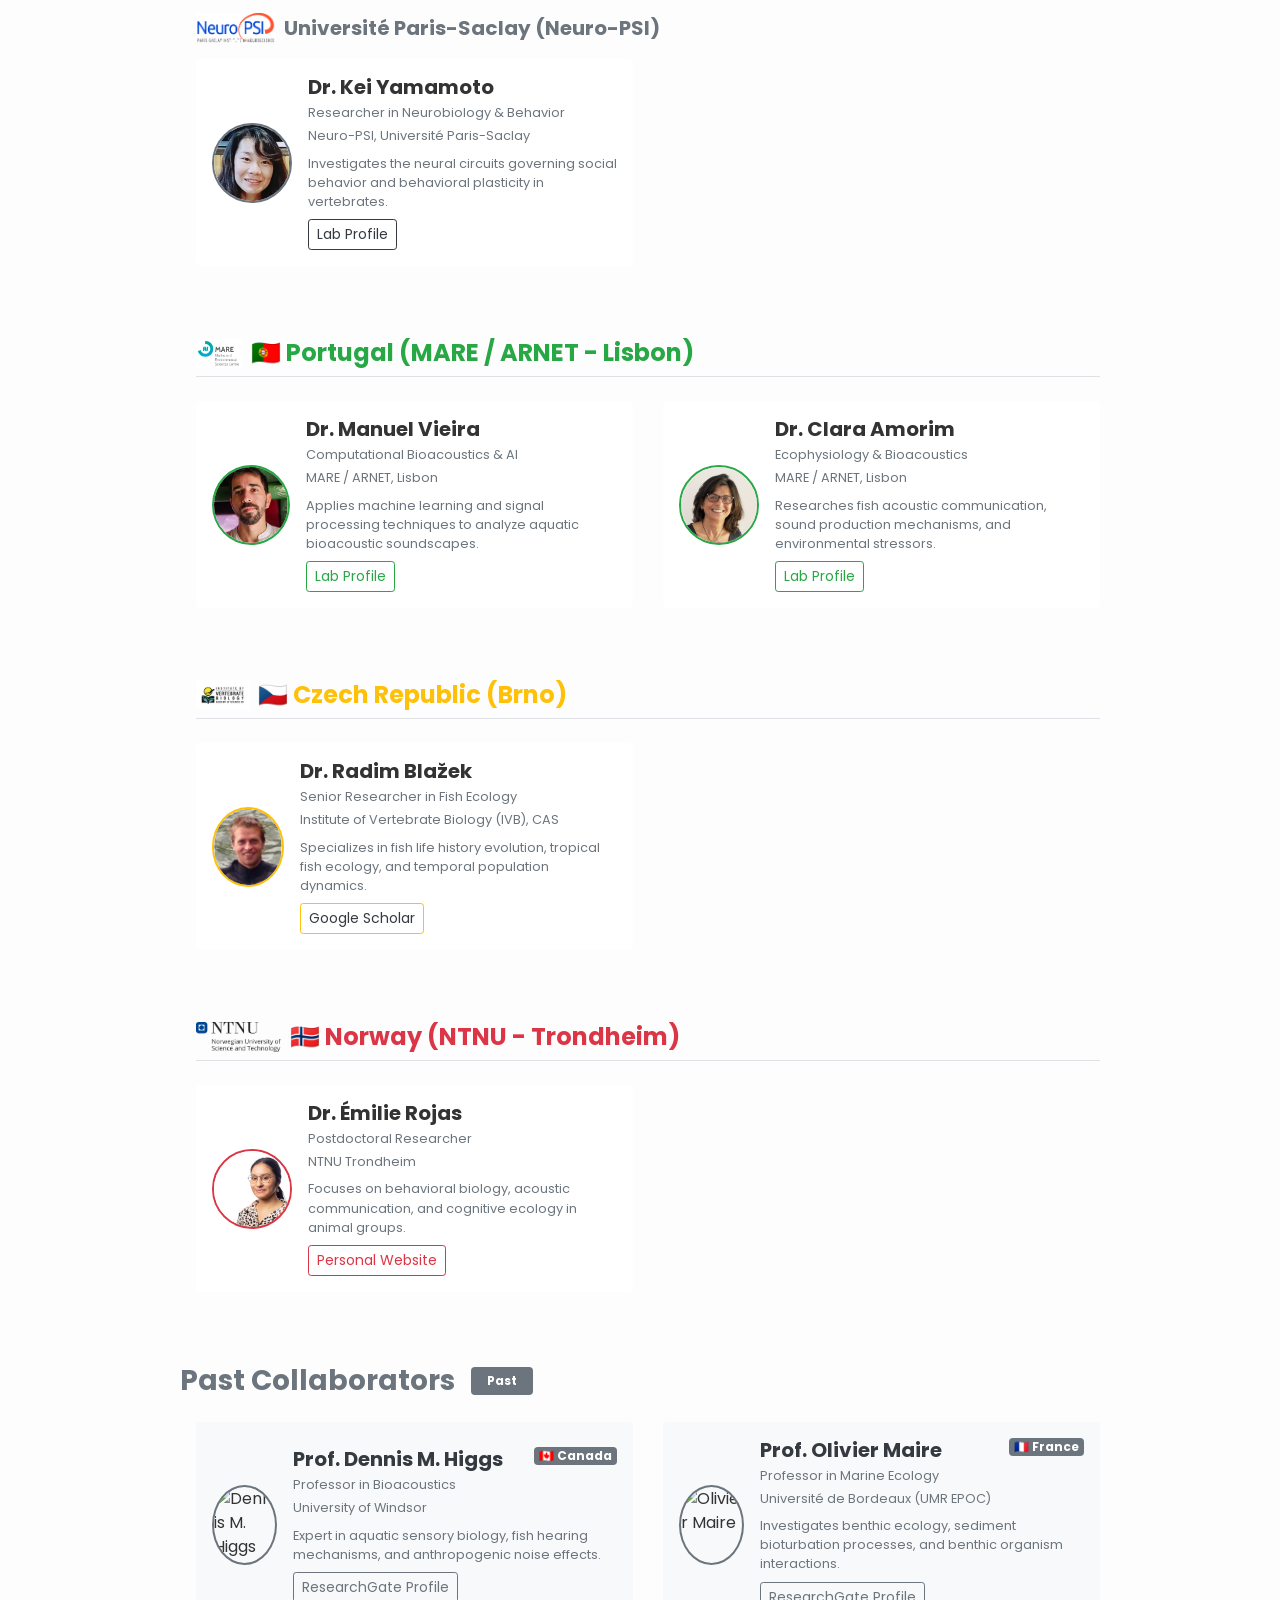
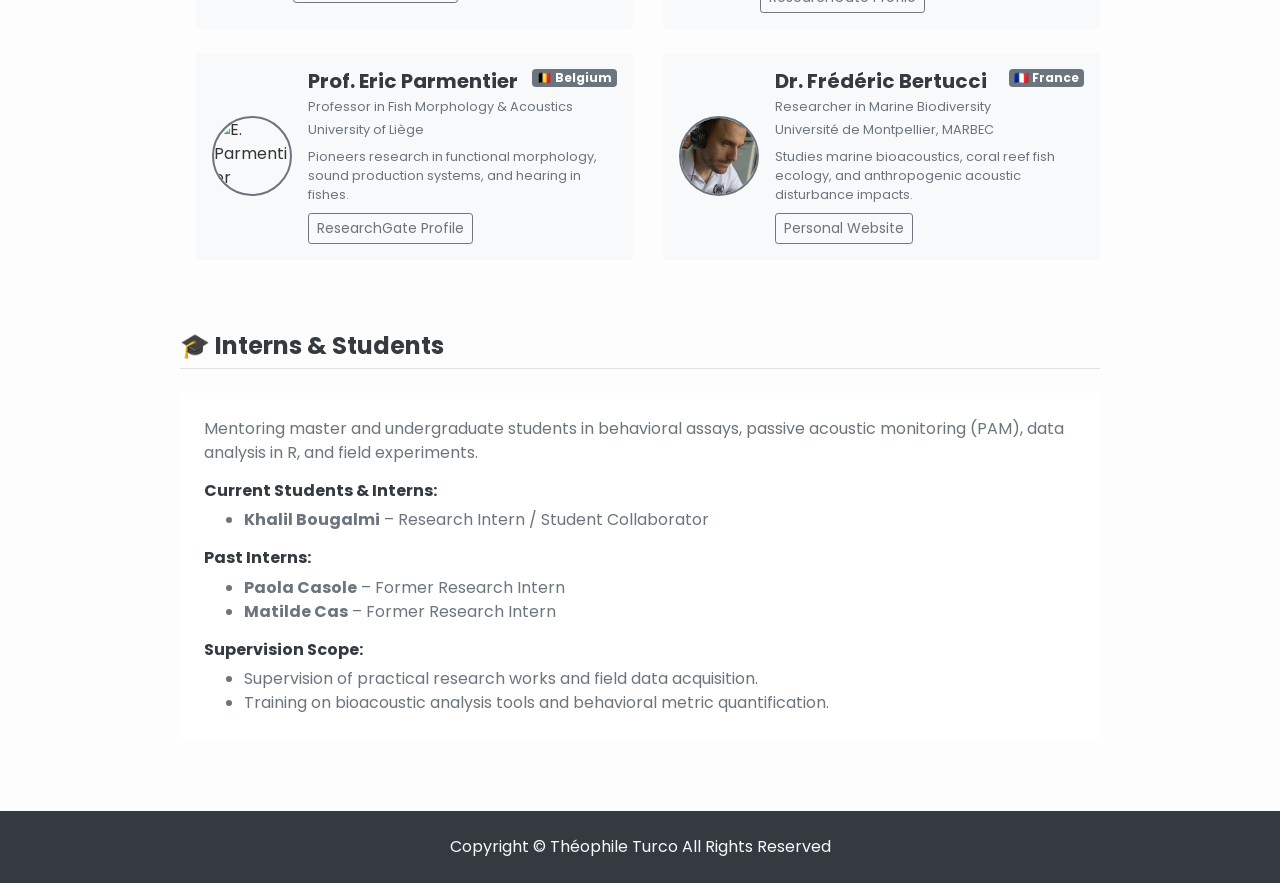
==== commit 681391e6: "Update collaborators.html" ====
--- a/collaborators.html
+++ b/collaborators.html
@@ -346,7 +346,7 @@
               <!-- Collab: Radim Blažek -->
               <div class="col-md-6 mb-4">
                 <div class="card h-100 shadow-sm border-0 p-3 d-flex flex-row align-items-center">
-                  <img src="Image/placeholder_blazek.jpg" alt="Radim Blažek" class="rounded-circle mr-3" style="width: 80px; height: 80px; object-fit: cover; border: 2px solid #ffc107;">
+                  <img src="Image/RBlazek.jpg" alt="Radim Blažek" class="rounded-circle mr-3" style="width: 80px; height: 80px; object-fit: cover; border: 2px solid #ffc107;">
                   <div class="w-100">
                     <h5 class="font-weight-bold mb-1">Dr. Radim Blažek</h5>
                     <p class="text-muted small mb-1">Senior Researcher in Fish Ecology</p>
@@ -396,7 +396,7 @@
               <!-- Past Collab: Dennis M. Higgs (Canada) -->
               <div class="col-md-6 mb-4" id="section-windsor">
                 <div class="card h-100 shadow-sm border-0 p-3 d-flex flex-row align-items-center bg-light">
-                  <img src="Image/placeholder_higgs.jpg" alt="Dennis M. Higgs" class="rounded-circle mr-3 opacity-75" style="width: 80px; height: 80px; object-fit: cover; border: 2px solid #6c757d;">
+                  <img src="Image/Dennis_Higgs.jpg" alt="Dennis M. Higgs" class="rounded-circle mr-3 opacity-75" style="width: 80px; height: 80px; object-fit: cover; border: 2px solid #6c757d;">
                   <div class="w-100">
                     <div class="d-flex justify-content-between align-items-start">
                       <h5 class="font-weight-bold mb-1 text-dark">Prof. Dennis M. Higgs</h5>
@@ -413,7 +413,7 @@
               <!-- Past Collab: Olivier Maire (France - Bordeaux) -->
               <div class="col-md-6 mb-4" id="section-bordeaux">
                 <div class="card h-100 shadow-sm border-0 p-3 d-flex flex-row align-items-center bg-light">
-                  <img src="Image/placeholder_maire.jpg" alt="Olivier Maire" class="rounded-circle mr-3 opacity-75" style="width: 80px; height: 80px; object-fit: cover; border: 2px solid #6c757d;">
+                  <img src="Image/OMaire.jpg" alt="Olivier Maire" class="rounded-circle mr-3 opacity-75" style="width: 80px; height: 80px; object-fit: cover; border: 2px solid #6c757d;">
                   <div class="w-100">
                     <div class="d-flex justify-content-between align-items-start">
                       <h5 class="font-weight-bold mb-1 text-dark">Prof. Olivier Maire</h5>
@@ -430,7 +430,7 @@
               <!-- Past Collab: E. Parmentier (Belgium - Liège) -->
               <div class="col-md-6 mb-4" id="section-liege">
                 <div class="card h-100 shadow-sm border-0 p-3 d-flex flex-row align-items-center bg-light">
-                  <img src="Image/placeholder_parmentier.jpg" alt="E. Parmentier" class="rounded-circle mr-3 opacity-75" style="width: 80px; height: 80px; object-fit: cover; border: 2px solid #6c757d;">
+                  <img src="Image/AParmentier.jpg" alt="E. Parmentier" class="rounded-circle mr-3 opacity-75" style="width: 80px; height: 80px; object-fit: cover; border: 2px solid #6c757d;">
                   <div class="w-100">
                     <div class="d-flex justify-content-between align-items-start">
                       <h5 class="font-weight-bold mb-1 text-dark">Prof. Eric Parmentier</h5>
@@ -523,10 +523,10 @@
           { name: "NTNU", city: "Trondheim, Norway", coords: [63.4305, 10.3951], people: "Dr. Émilie Rojas", status: "present", targetId: "section-trondheim", logo: "Image/ntnu.png" },
           
           // Past Collaborators
-          { name: "University of Windsor", city: "Windsor, ON, Canada", coords: [42.3043, -83.0660], people: "Prof. Dennis M. Higgs", status: "past", targetId: "section-windsor", logo: "" },
-          { name: "Université de Bordeaux (UMR EPOC)", city: "Arcachon / Bordeaux, France", coords: [44.8378, -0.5792], people: "Prof. Olivier Maire", status: "past", targetId: "section-bordeaux", logo: "" },
-          { name: "University of Liège", city: "Liège, Belgium", coords: [50.6326, 5.5697], people: "Prof. Eric Parmentier", status: "past", targetId: "section-liege", logo: "" },
-          { name: "Université de Montpellier (MARBEC)", city: "Montpellier, France", coords: [43.6108, 3.8767], people: "Dr. Frédéric Bertucci", status: "past", targetId: "section-montpellier", logo: "" }
+          { name: "University of Windsor", city: "Windsor, ON, Canada", coords: [42.3043, -83.0660], people: "Prof. Dennis M. Higgs", status: "past", targetId: "section-windsor", logo: "Image/Windsore.png" },
+          { name: "Université de Bordeaux (UMR EPOC)", city: "Arcachon / Bordeaux, France", coords: [44.8378, -0.5792], people: "Prof. Olivier Maire", status: "past", targetId: "section-bordeaux", logo: "Image/EPOC_Bordeau.png" },
+          { name: "University of Liège", city: "Liège, Belgium", coords: [50.6326, 5.5697], people: "Prof. Eric Parmentier", status: "past", targetId: "section-liege", logo: "Image/ULIEGE.png" },
+          { name: "Université de Montpellier (MARBEC)", city: "Montpellier, France", coords: [43.6108, 3.8767], people: "Dr. Frédéric Bertucci", status: "past", targetId: "section-montpellier", logo: "Image/Logo_marbec.png" }
         ];
 
         // Initialize map centered over Atlantic to show both Europe and Canada
